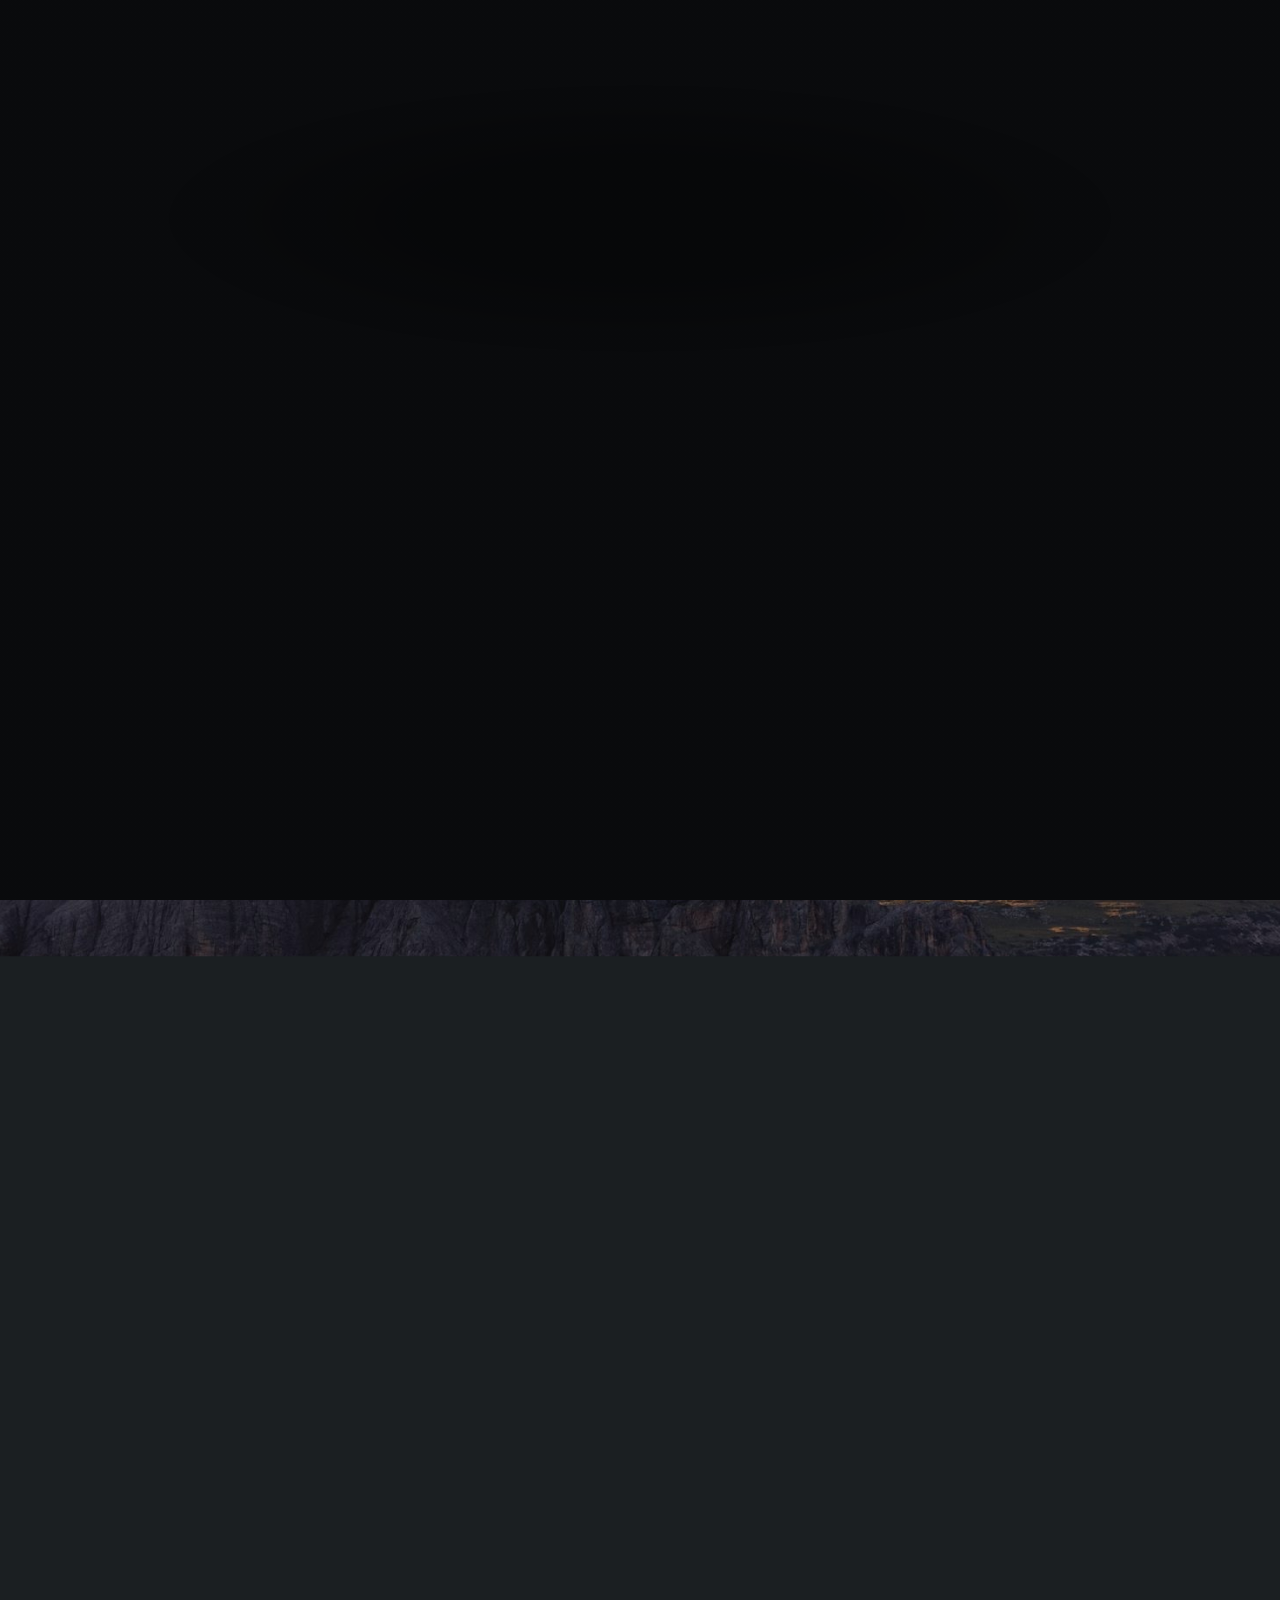
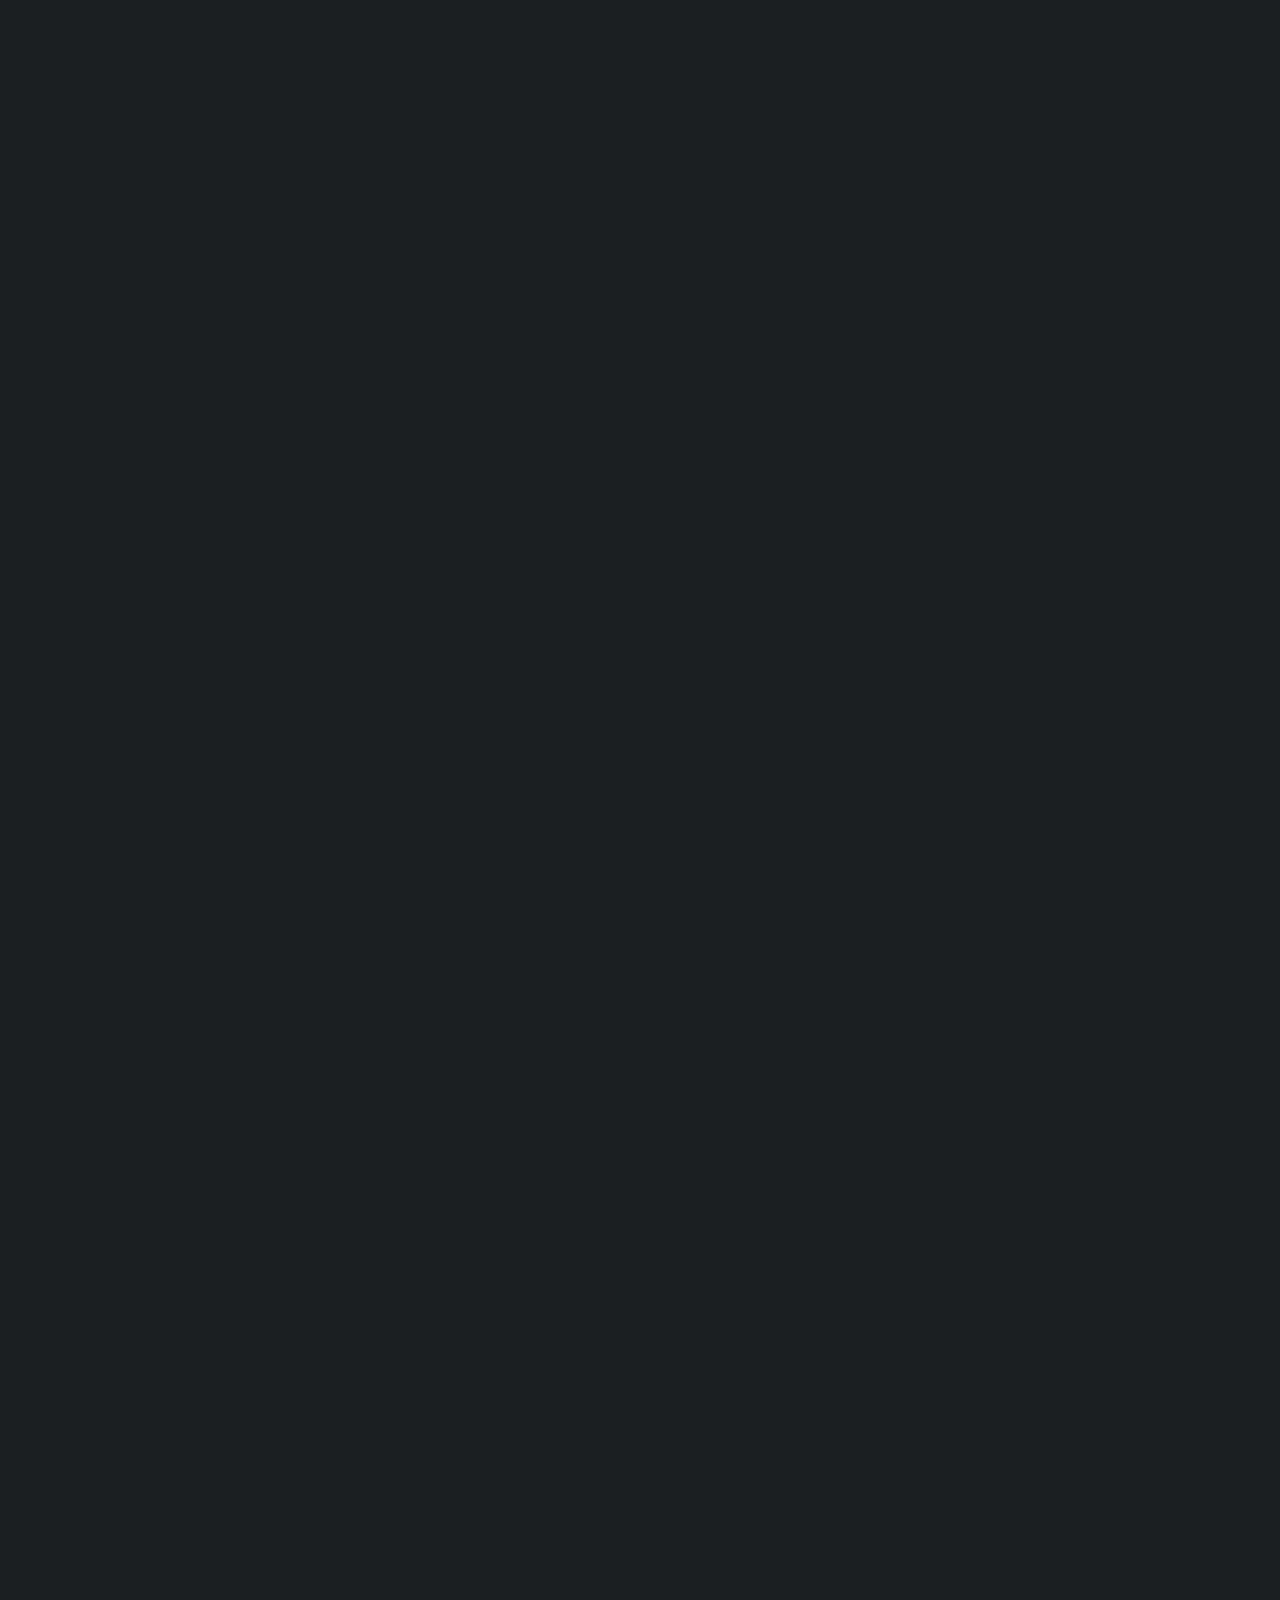
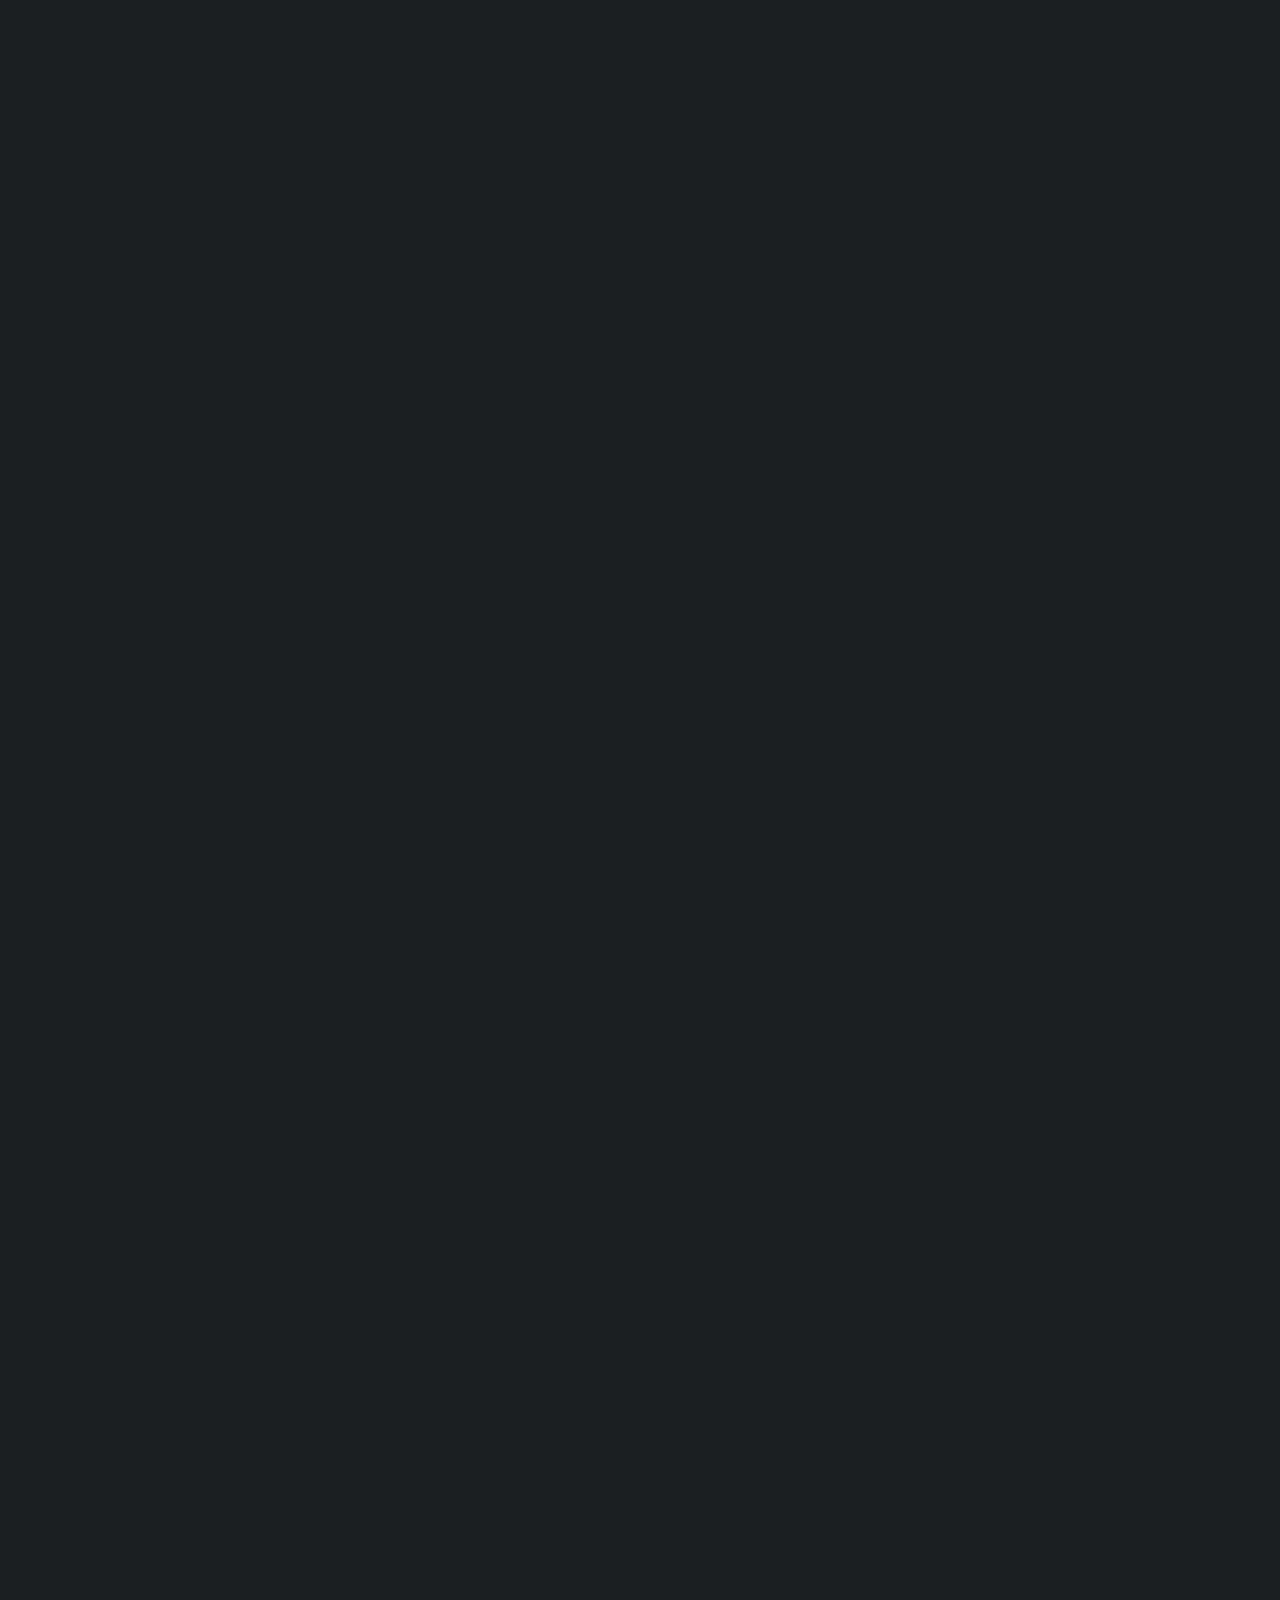
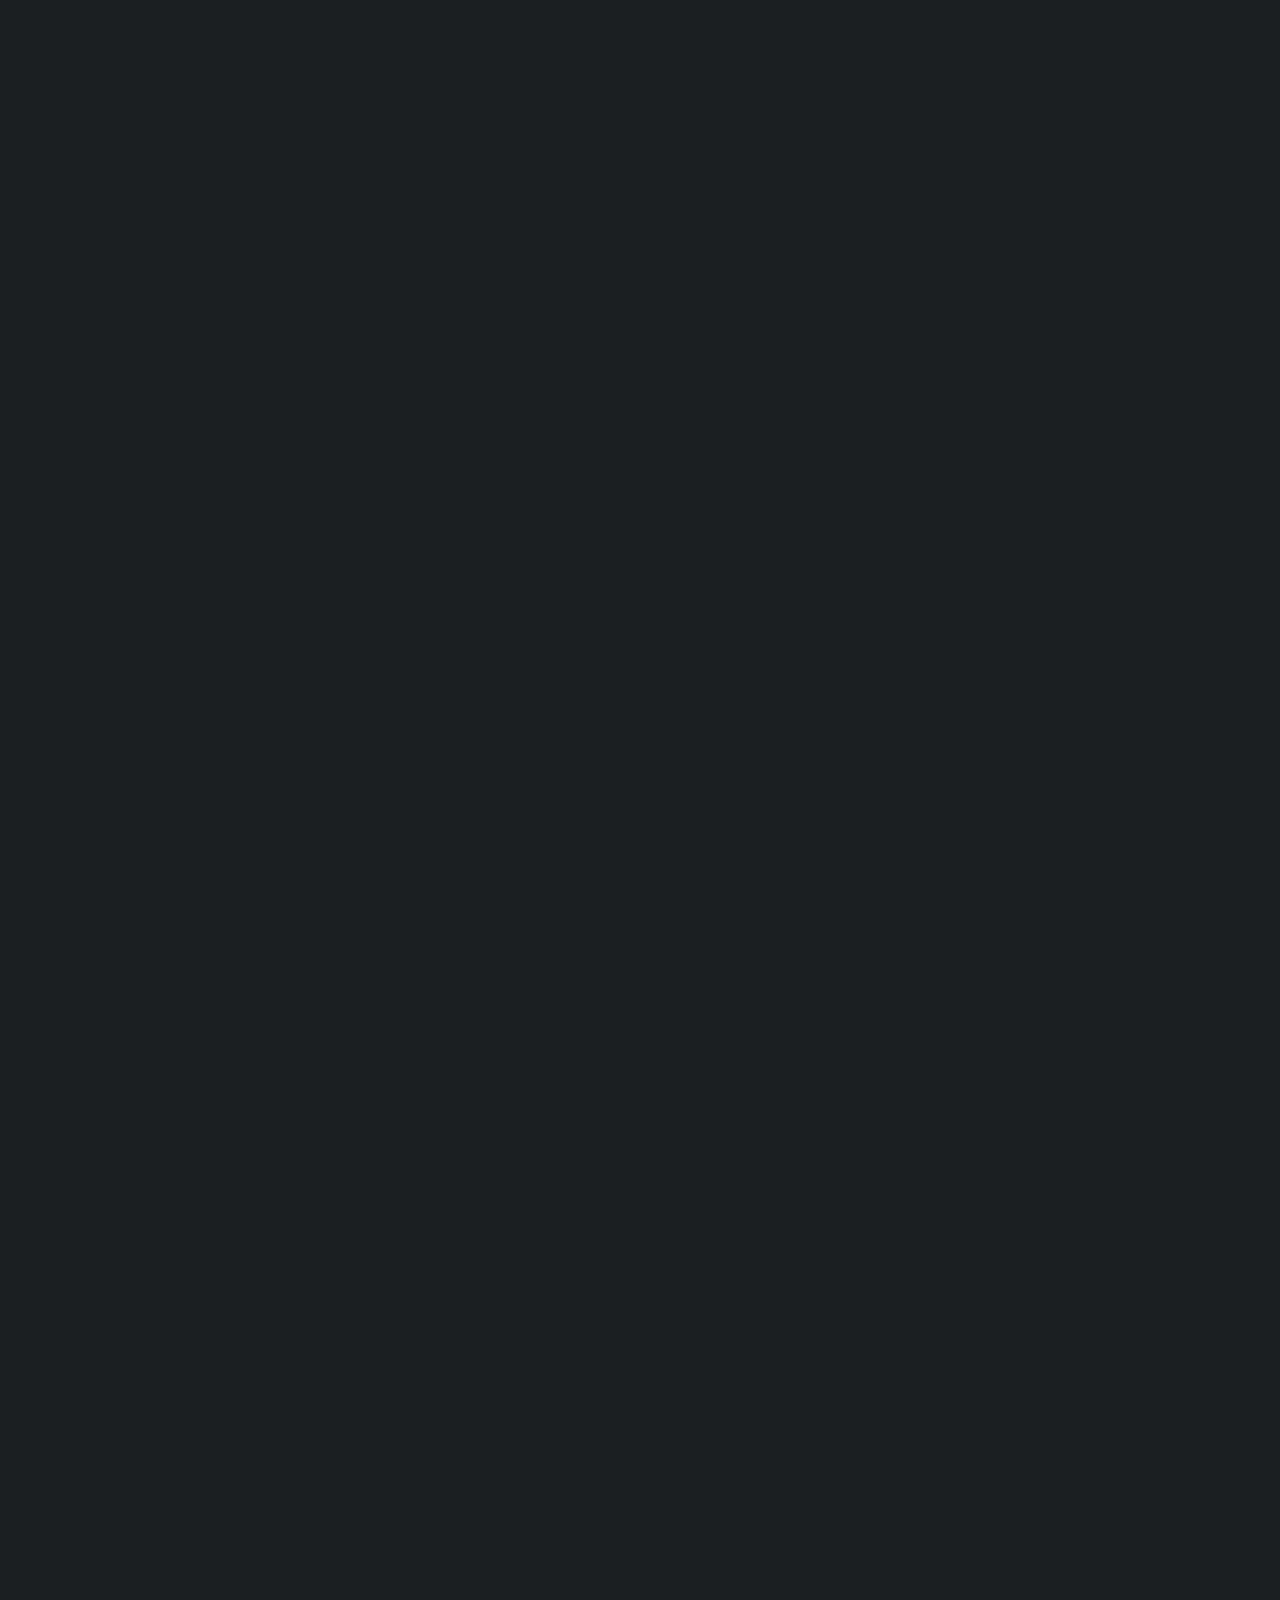
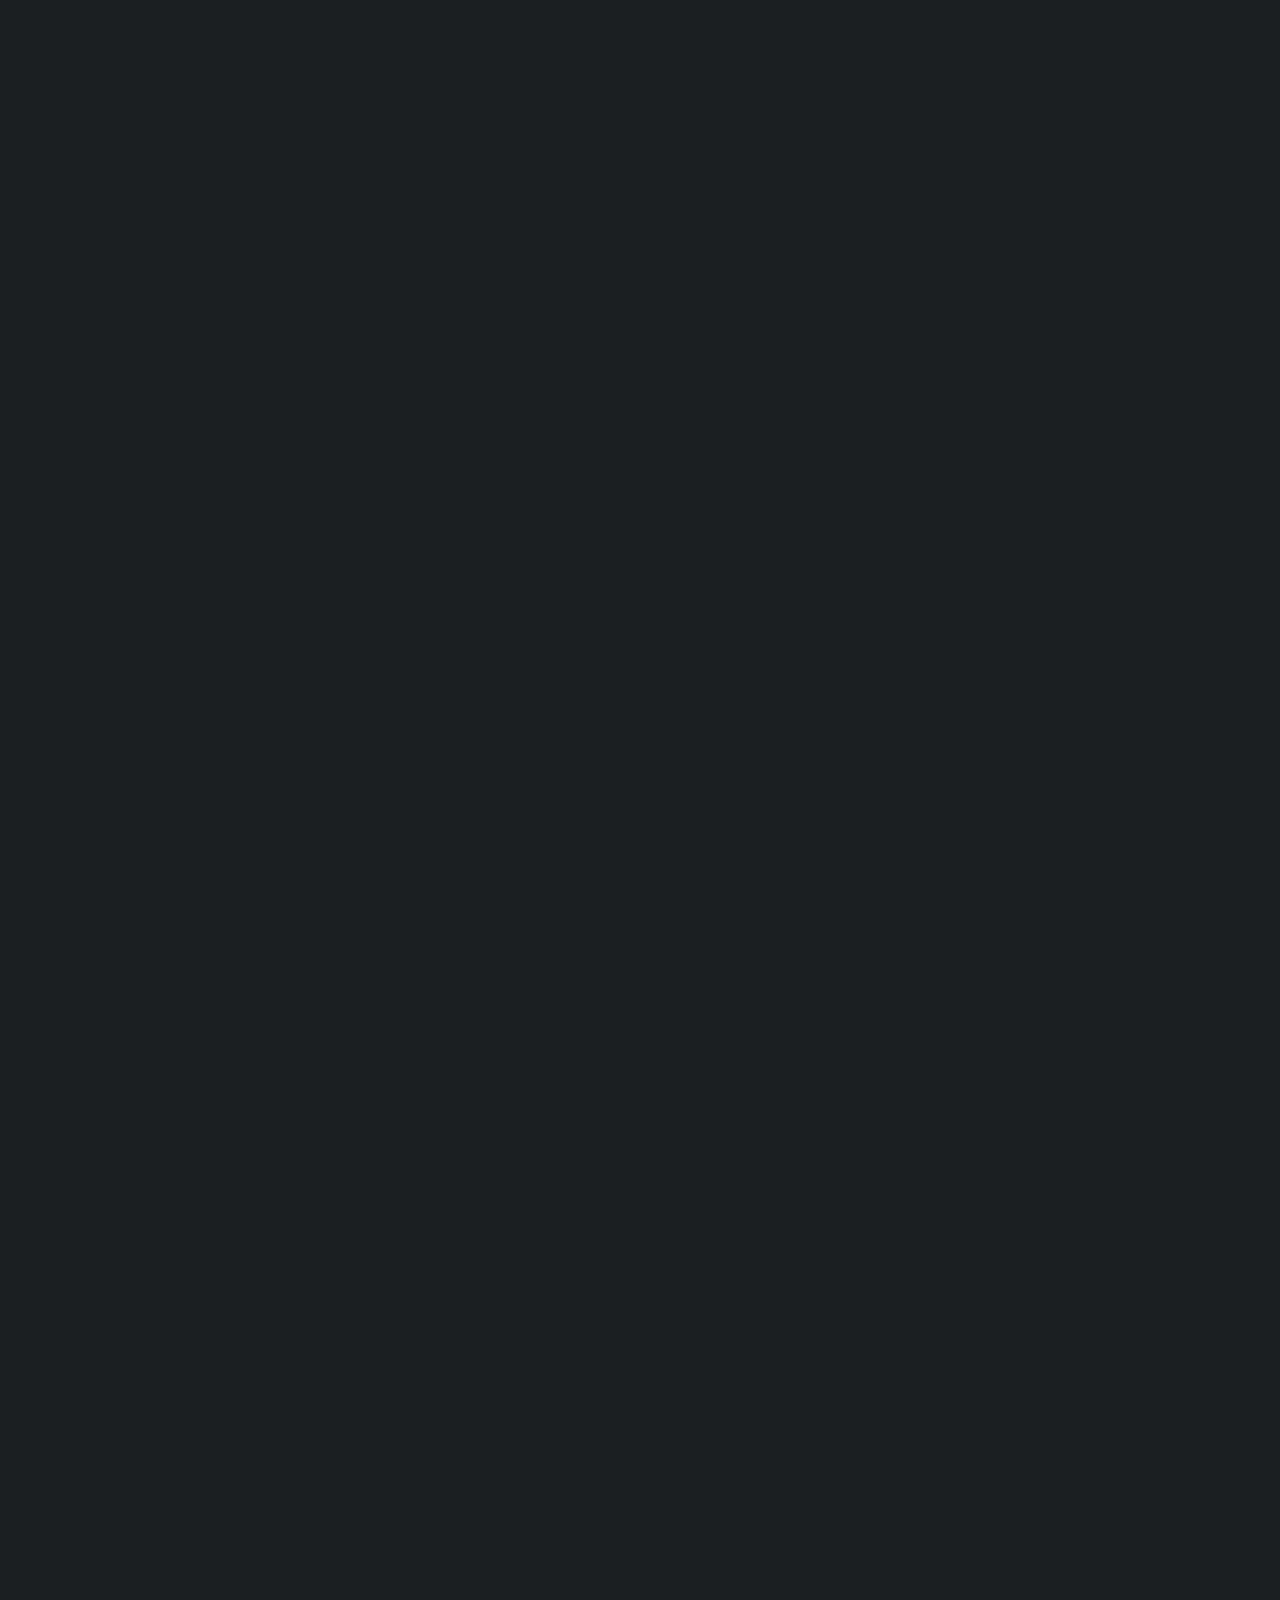
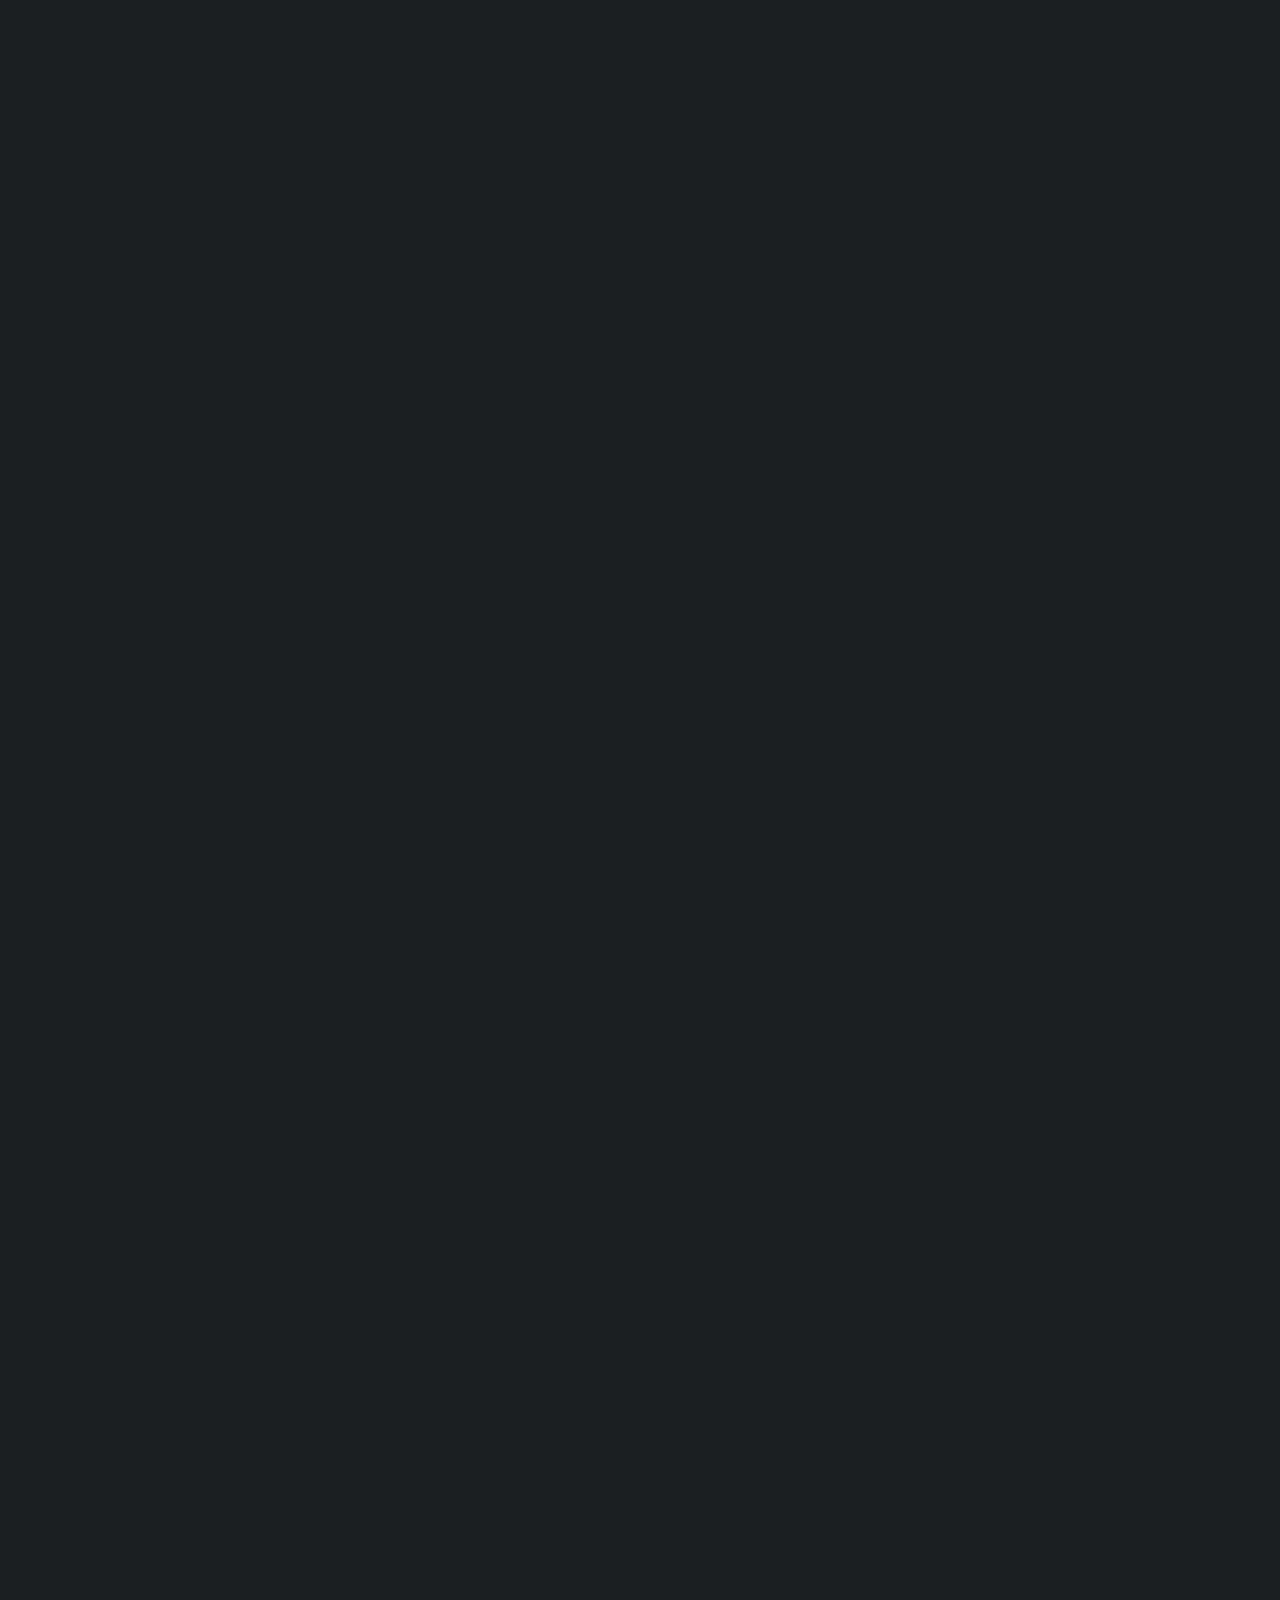
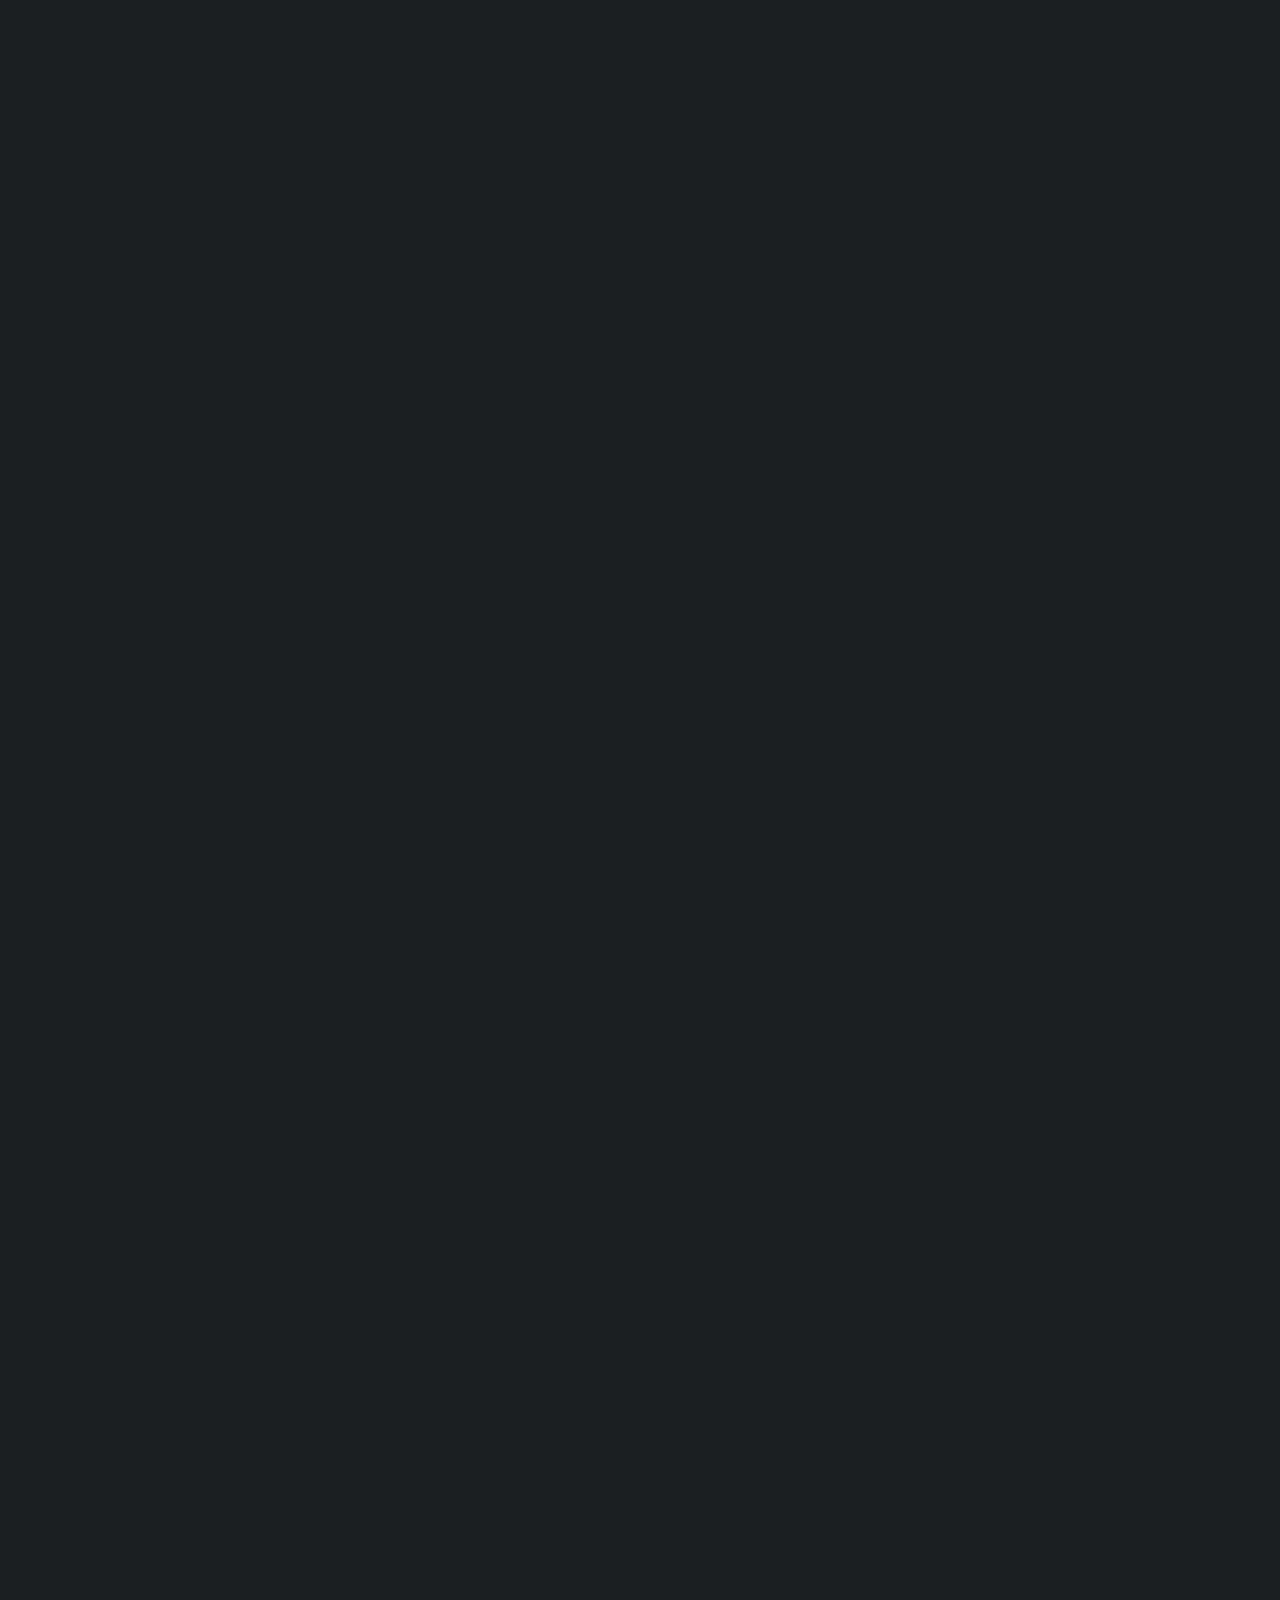
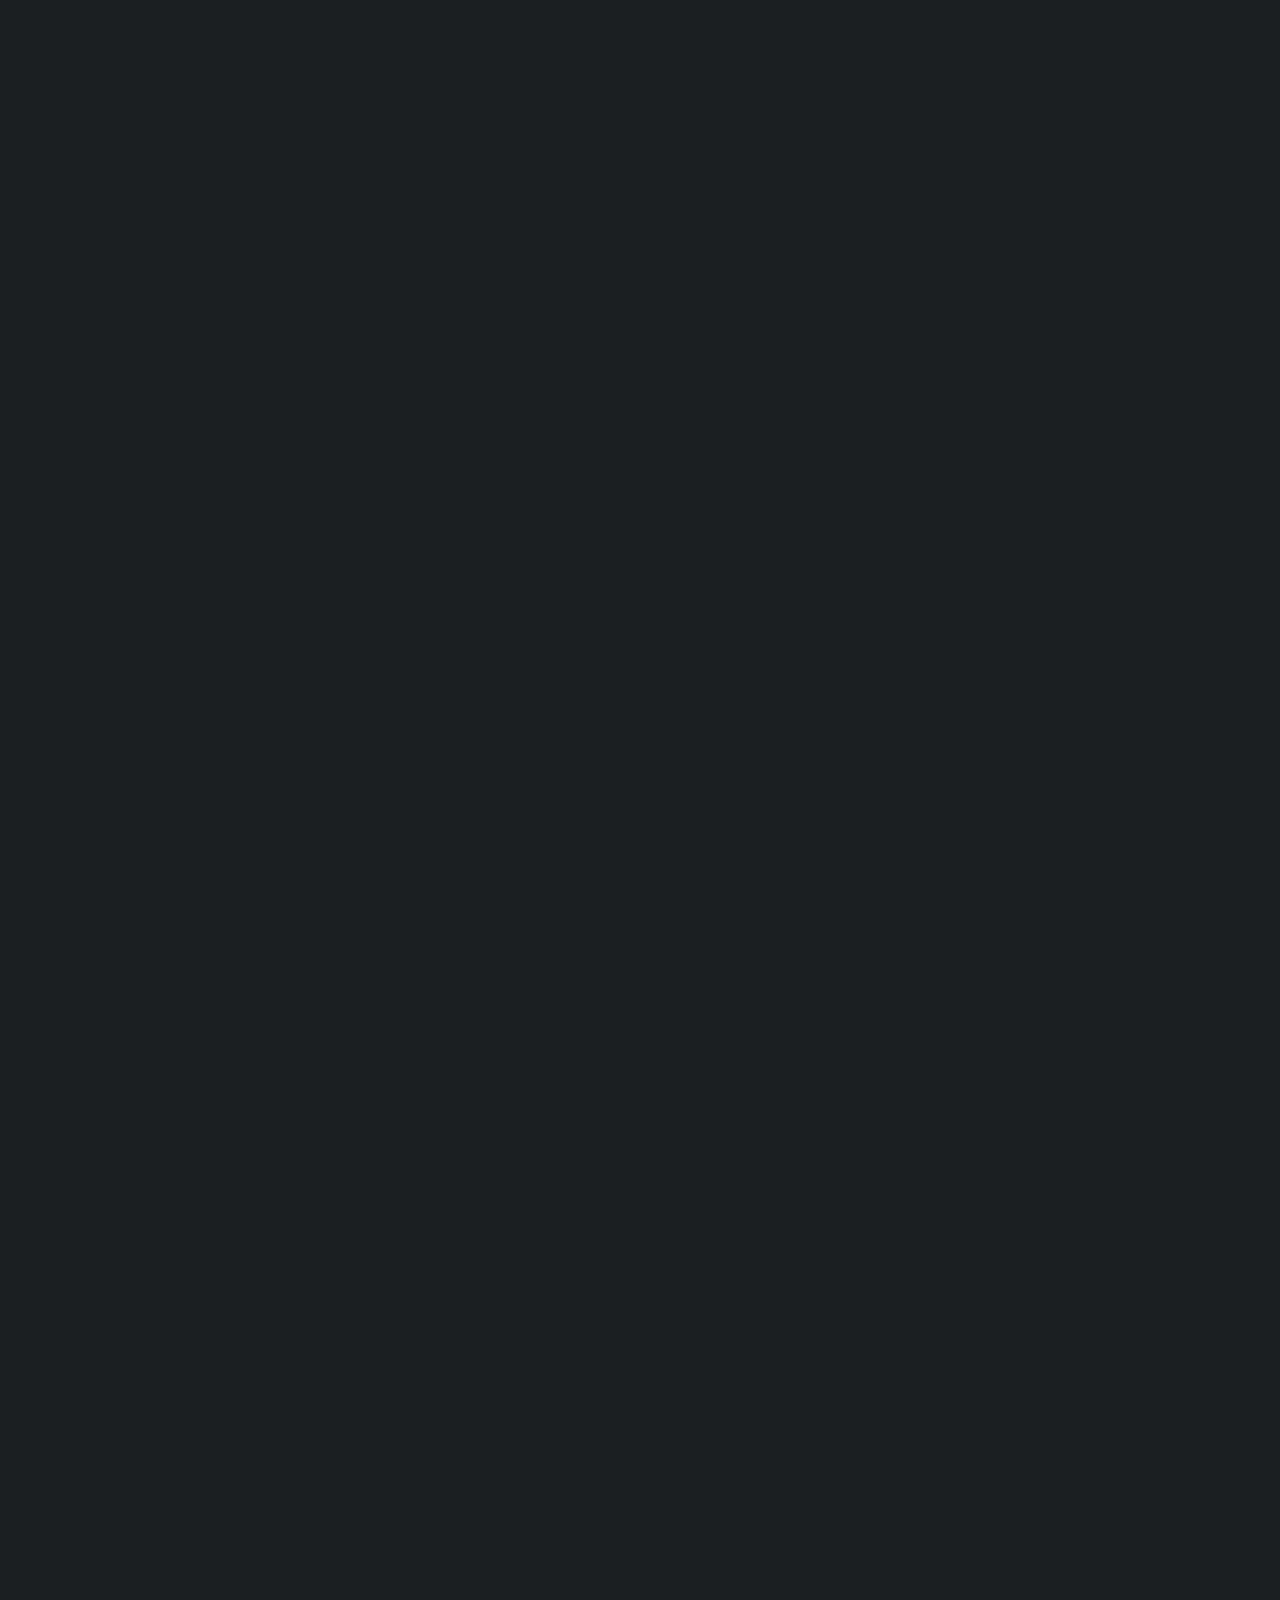
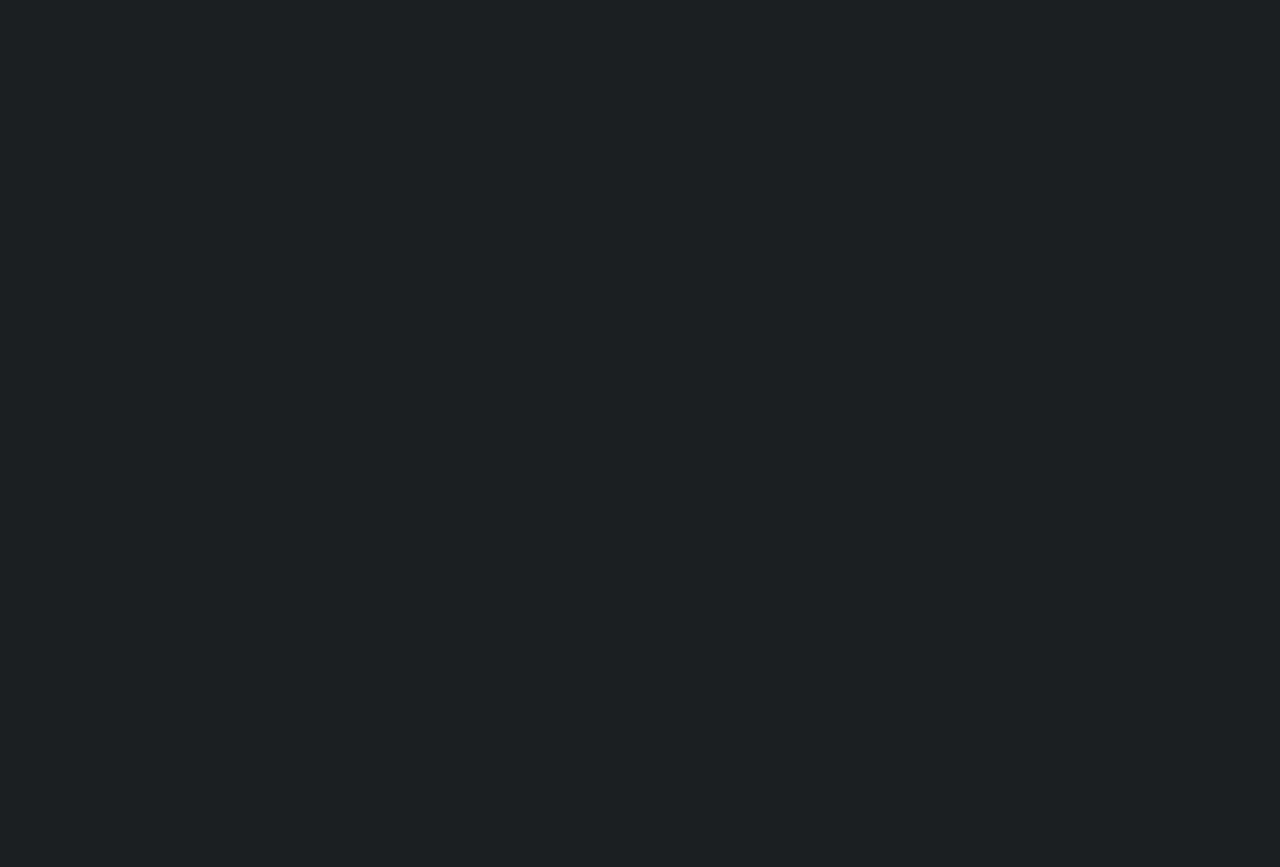
==== index.html @ 5f39007c "added new article" ====
<!DOCTYPE HTML>
<!--
	Dimension by HTML5 UP
	html5up.net | @ajlkn
	Free for personal and commercial use under the CCA 3.0 license (html5up.net/license)
-->
<html>
	<head>
		<title>Riccardo Menoli</title>
		<meta charset="utf-8" />
		<meta name="viewport" content="width=device-width, initial-scale=1, user-scalable=no" />
		<link rel="stylesheet" href="assets/css/main.css" />
		<link rel="shortcut icon" href="images/head_img.jpg">
		<noscript><link rel="stylesheet" href="assets/css/noscript.css" /></noscript>
	</head>
	<body class="is-preload">

		<!-- Wrapper -->
			<div id="wrapper">

				<!-- Header -->
					<header id="header">
						<div class="logo">
							<a href="#" class="image avatar"><img src="images/about_me.jpg" alt="" /></a>
						</div>
						
						<div class="content">
							<div class="inner">
								<h1>Riccardo Menoli</h1>
								<p>
                                    Italian data scientist living abroad.<br>
                                    I'm fond of self-development, nature, and art.<br>
                                    You'd probably find me in a laptop-friendly bar, in a gym, or on a hiking trip. Occasionally, I can pop out in art galleries or theatres.<br>
                                    I value honesty, enthusiasm, and human connection.
								</p>
								<p>
									This website aims to be both a portfolio and a diary where I filterless express my thoughts. <br>
									Feel free to play with the menu below, Enjoy :) 
								</p>
							</div>
						</div>
						<nav>
							<ul class="menu">
								<li>Portfolio - Work
									<ul>
										<li><a href="#projects">Projects</a></li>
										<li><a href="#work">Experience</a></li>
										<li><a href="#articles">Articles</a></li>
									</ul>
								</li>
								<li>Leisure - diary
									<ul>
										<li><a href="#about">About_me</a></li>
										<li><a href="#thoughts">Thoughts</a></li>
										<li><a href="#advices">what_I_like</a></li>
									</ul>
								</li>
							</ul>
						</nav>
					</header>

				<!-- Main -->
					<div id="main">

						<!-- About -->
							<article id="about">
								<h2 class="major">About me</h2>
								<span class="image main"><img src="images/viaggio.jpeg" alt="" /></span>
								<h4>1995-2017 - Padova 🇮🇹</h4>
								<p>I lived in Padova until the age of 22. I've been always good at math and I loved probability. Thus, I decided to enroll in the <b><a href="https://www.stat.unipd.it/en/">Bachelor's degree in Statistics at the University of Padova</a></b>. During the university, I developed my passion for computational statistics and computer science. Thus, I chose to attend the <b><a href="https://datascience.math.unipd.it/">Master's degree in Data Science at the University of Padova</a></b>. To support my studies, I was a football referee for the Italian Football Federation. During this period, had my first internship at <b><a href="https://www.dianacorp.com/">Diana.corp</a></b>. Diana is a start-up that manages and promotes e-commerce for luxe fashion brands. My parents house is on the foot of the <i>Colli Euganei</i> hills. I loved to clymb the hills with my bicycle.</p>
								<h4>2018-2019 - Helsinki 🇫🇮</h4>
								<p>In the second and last year of my Master, I attended the courses for the <b><a href="https://www.helsinki.fi/en/degree-programmes/data-science-masters-programme">Master's degree in Data Science at the University of Helsinki</a></b>. This experience has been a life changer. It was the first time I lived myself. I had the bliss to meet fantastic people that introduced me to the self-development world. Moreover, I started to appreciate saunas and cold baths.</p>
								<h4>2019-2020 - Rome 🇮🇹</h4>
								<p>I moved to Rome to join <b><a href="https://www.bip-group.com/en-uk/">BIP</a></b>, a big Italian consulting firm. BIP gave me the opportunity to work for huge corporates operating in telco and public administration. I worked with outstanding colleagues who teach me how data science projects are managed and deployed. During this period, I developed my passion for art. In my spare time, I was a volunteer for international students in Rome.</p>
								<h4>2020-2022 - Berlin 🇩🇪</h4>
								<p>Rome is beautiful but messy and not so international. The desire to live and work in an international environment was bubbling in my stomach. When I saw that <a href="https://www.linkedin.com/in/alberto-giovanni-busetto/">Alberto Busetto</a> was assembling a global data science team to support the digitalization of <b><a href="https://www.adeccogroup.com/">The Adecco Group</a></b>. I grabbed the opportunity. I moved in Berlin in November 2022. Moving abroad during the biggest covid wave was not a piece of cake. I was forced to self-isolate for more than a month. Moreover, I had no clue when I could go back to visit my family. Meanwhile, I had to go through the required paperwork to establish myself in Germany. Luckily my colleagues at the Adecco were extremely supportive and the job transition was smooth. Moving abroad long term is not as easy as doing an Erasmus. You have to deal with bureaucracy (I had nightmares figuring out my tax duties) and you have to be conscious and proactive to make new friends. Berlin, however, is a melting pot with a unique vibe. The majority of the population is composed by young "free" expats. Everything is tolerated. Nothing is weird. I got in contact with outstanding people with fascinating ideas. Berlin helped me to expand my self-awareness. </p>
								<h4>2022-<i>Now</i> - Prague 🇨🇿</h4>
								<p>In May 2022, I turned my life upside down by moving to Prague. When I was in Berlin I was dating a beautiful and clever girl from Prague. We knew each other for many years and I saw the potential to build something special. Tiered to have my life fragmentated in different countries, I moved to fully get in the game. It was a bold move, but it did not pan out. <i>Audentes Fortuna iuvat</i>, fortune favors the bold. Prague did not give me what I expected for but provided me something else, even more imporant: self-awareness. A life changer was the <i>Multisport card</i>. A card that lets you go to hundreds of different gyms and gives you the possibility to try for free different types of sports. Thanks to multisport I got passionate about climbing. Moreover, I restarted my sauna/cold bath routine. I bought a gravel bike (her name is Fortunata), and I started to explore the Czech countryside. On top of that, I started to practice medidation. What I love about Prague is its sporty and human-size nature.</p>
							</article>

						<!-- Work -->
							<article id="work">
								<h2 class="major">Work Experience</h2>
								<span class="image main"><img src="images/v_gogh.png" alt="" /></span>
								<h3 class="work">The Adecco Group - Data Scientist</h3>
								<p class="workdate"> <i>Nov 2022 - Now</i> --- <i>Berlin, Prague</i><br></p>
								<p>The Adecco Group is the world's second-largest <b>Human Resources</b> provider and temporary staffing firm. It is a <b>Fortune 500 firm</b>. I'm part of the global data and AI team. The team is responsible to deliver data-driven digital solutions at scale in different countries. I'm part of the matching project. The aim of the project is to provide a semantic engine that can help recruiters to fill orders and candidates to find jobs.  
									In particular, I'm responsible for designing and developing the ontology of the skills and job titles. The ontology is used to normalize and associate skills and job titles.
									The ontology is based both on <b>NLP</b> and <b>graph theory</b>. The service is available through a scalable API.
									In 2022 the matching service was rolled out in the LHH app in the US. Compared to the previous matching solution, it almost <b>doubled the conversion rate</b> of candidates searching for a job in the app. The challenge for 2023 is adoption in other languages and business units.
								</p>


								<h3 class="work">Bip Consulting - Data Scientist</h3>
								<p class="workdate"> <i>Mar 2019 - Nov 2022</i> --- <i>Rome</i><br></p>
								<p>
									Bip is a <b>consulting firm</b> with a specialized big data analytics team. Bip has 2600+ employees and 100+ data scientists. I was involved in the design and development and maintenance of the following projects:<br>
									- Revenues forecasting: Application that predicts the revenues of the month. Estimated time saved: 24 working hours per month saved. Sector: <b>telco</b>, <b>finance</b><br>
									- Cognitive search: An information retrieval system for technical projects. Sector: <b>digitaliazation of pubblic administration</b><br>
									- Traffic forecasting: Application that spots traffic jams in real-time and predicts future traffic jams. Sector: <b>digitaliazation of pubblic administration</b><br>
								</p>

								<h3 class="work">Diana corp. - Intern Data Scientist</h3>
								<p class="workdate"> <i>Jul 2017 - Sep 2017</i> --- <i>Venice</i><br></p>
								<p> Diana is a <b>start-up</b> specialized in the management and promotion of <b>e-commerce for luxe fashion brands</b>. The main project of the intern was a POC to detect which features of an image The main project of the intern was a POC to detect which features of an image capture client's attention.</p>

							</article>

						<!-- Projects -->
						<article id="projects">
							<h2 class="major">Projects</h2>
							<p>Here you can find a list of project I've worked on in my carrer, undiversity, or free time.</p>

							
							<div>
								<img class="image left" src="images/jobs.png">
								<div class="right_blog">
									<h3 class="work">JOB TITLES AND SKILLS ONOTOLOGY</h3>
									<p class="workdate"><i>Apr 2020 - Now</i> --- <i>Project done @The Adecco Group</i> --- <i>Team members: 5+</i></p>
									<p>
										The ontology is a mathematical space able to represent the relationships and distances among skills and job titles. We developed a service able to normalize input raw skills/job titles, output the most similar skills/job titles and suggest which are the most relevant skills given a job title. The ontology is based both on NLP and graph theory. The service is available through an API. The ontology is the backbone of the semantic matching search. The semantic matching search was rolled out in the LHH app in the US. Compared to the previous matching solution, it almost <b>doubled the conversion rate</b> of candidates searching for a job in the app. The challenge for 2023 is adoption in other languages and business units.<br>
										<b>Skills</b> <i>Python - Pandas - NLP - GraphTheory - Node2Vec - Transformers - Flask - Azure</i>
									</p>
								</div>

								<div>
									<img class="image left" src="images/calcio.jpeg">
									<div class="right_blog">
										<h3 class="work">Machine learning Betting Bot</h3>
										<p class="workdate"><i>Jan 2020 - Dec 2021</i> --- <i>Free time project</i> --- <i>Team members: 1</i></p>
										<p>
											System able to spot the best value bets in the market. A value bet is a bet that has a better percentage of return than the expected risk. The application runs daily on AWS. It collected the data, trains the model, and outputs the forecasts. The suggested bets were sent via a Telegram group one hour before the match. The report of the week is published in a web App. The has been on the "premium" subscription on an app for betting suggestions, reaching out to hundreds of users and generating a stable income derived by subscriptions/app ads.<br>
											<b>Skills</b> <i>Python - Pandas - Web scraping - Time serires forecasting - Docker - AWS - Streamlit</i>
										</p>
									</div>
							</div>
							
							<div class="blog" onclick="">
								<a href="https://github.com/rmenoli/API_ST">
									<img class="image left" src="images/canocchiale.jpeg">
									<div class="right_blog">
										<h3 class="work">Sentece similarity API service <i class="fab fa-github"></i></h3>
										<p class="workdate"><i>Dec 2022</i> --- <i>Free time project</i> --- <i>Team members: 1</i></p>
										<p>
											Exploring an embedding space is complicated. This project aims to create a user-friendly backend API in which the user can explore the similarity of the embedding space generated from a sentence transformer. The user can add entities, remove entities from the space, and compare distances among them. I did this project to get familiar with FastAPI and Redis search.<br>
											<b>Skills</b> <i>Python - FastAPI - NLP - HuggingFace - Redis</i>
										</p>
									</div>
								</a>
							</div>

							<div>
								<img class="image left" src="images/finanace.jpeg">
								<div class="right_blog">
									<h3 class="work">Balance sheet forecasting</h3>
									<p class="workdate"><i>Feb 2020 - Oct 2020</i> --- <i>Project done @Bip Consulting</i> --- <i>Team members: 3</i></p>
									<p>
										Given daily fine-grained time series about the tradings of the company coming from different platforms, we developed a system that predicts the balance sheet of the month. The output was available to C-level stakeholders of a telco company with 15+ million in revenue, through a PowerBI dashboard.<br>
										<b>Skills</b> <i>Python - Pandas - Sklearn - Time series - Automation</i>
									</p>
								</div>
							</div>

							<div class="blog", onclick="">
								<a href="https://www.bip-group.com/what-we-do/case-studies/data-science-on-road-operations/">
								<img class="image left" src="images/traffic.jpeg">
								<div class="right_blog">
									<h3 class="work">Data Science on Road operations</h3>
									<p class="workdate"><i>Aug 2019 - Jan 2020</i> --- <i>Project done @Bip Consulting</i> --- <i>Team members: 3</i></p>
									<p>
										Starting from data coming from cars' black boxes, the application spots the traffic jams and predicts future traffic jams. Moreover, the application predicts the effect of external factors on typical traffic conditions.<br>
										<b>Skills</b> <i>Python - Hadoop - PySpark - Hive - Time series</i>
									</p>
								</div>
								</a>
							</div>
						
							<div class="blog" onclick="">
								<a href="https://github.com/rmenoli/Eye-blinking-SVM">
									<img class="image left" src="images/eye.jpeg">
									<div class="right_blog">
										<h3 class="work">Eye Blink Detection Algorithm <i class="fab fa-github"></i></h3>
										<p class="workdate"><i>Dec 2017 - Jan 2018</i> --- <i>University time project</i> --- <i>Team members: 4</i></p>
										<p>
											The application sports eye blinks in a video. It first detects the eyes, then computes the Eye Aspect Ratio (EAR) over time. The time series of EARs is the input of a tailored classier. Given the EAR time series, it predicts if it corresponds to a blink or not.<br>
											<b>Skills</b> <i>Python - Pandas - Sklearn - OpenCV - Video Analytics - Computer vision - Time series classification</i>
										</p>
									</div>
								</a>
							</div>

							<div>
								<img class="image left" src="images/paper_eng.jpg">
								<div class="right_blog">
									<h3 class="work">COGNITIVE SEARCH ON A DIGITALIZED DOCUMENTS'COLLECTION</h3>
									<p class="workdate"><i>May 2019 - Sep 2019</i> --- <i>Project done @Bip Consulting</i> --- <i>Team members: 1</i></p>
									<p>
										It is an information retrieval system for technical projects. Given a project as input, the system extracts relevant. The information is extracted firstly by identifying the relevant area of the project through convolutional neural networks. Then the information got read by an OCR. The insights extracted, are leveraged to provide the most relevant projects given a user input query.<br>
										<b>Skills</b> <i>Python - PyTorch - Computer Vision - convolutioanl neural network - OCR - Information retrieval</i>
									</p>
								</div>
							</div>

							
						</article>

						<!-- Articles -->
						<article id="articles">
							<h2 class="major">My Articles</h2>
							<p>I wrote a couple of articles that has been published in Codemotion magazine. Codemotion is an onlime magazie for techies. Have a look:</p>

							<div class="blog", onclick="">
								<a href="https://www.codemotion.com/magazine/ai-ml/big-data/logging-in-python-a-broad-gentle-introduction/">
								<img class="image left" src="images/logging.jpeg">
								<div class="right_blog">
									<h3 class="work">Logging in Python: a broad, gentle introduction</h3>
									<p>
										A crucial step in writing production-quality code is the ability to log properly. In this article introduce the best practices to log in Python.<br><br><br>
									</p>
								</div>
								</a>
							</div>

							<div class="blog", onclick="">
								<a href="https://www.codemotion.com/magazine/ai-ml/data-science/four-things-ive-learned-after-three-years-as-a-data-scientist/">
								<img class="image left" src="images/scenziato.jpeg">
								<div class="right_blog">
									<h3 class="work">Four Things I've Learned After Three Years as a Data Scientist</h3>
									<p>
										Lessons learned as a data scientist. Key tools, insights, best practices and code examples based on real industry experience.<br><br><br><br>
									</p>
								</div>
								</a>
							</div>

						</article>

						<!-- Thoughts -->
						<article id="thoughts">
							<h2 class="major">Thoughts</h2>
							<p>List of articles I wrote about ideas and topics I'm intersted in.</p>

							<div class="blog", onclick="">
								<a href="https://medium.com/@menoli.riccardo/a-stoic-perspective-about-daily-problems-34a9b957dc29">
								<img class="image left" src="images/priamo.png">
								<div class="right_blog">
									<h3 class="work">Two powerful mindsets to let go negative events..</h3>
									<p class="workdate"><i>2023.06.22</i></p>
									<p>
										Have you ever gotten stuck in a negative mind space. A space where you end up ruminating "what if" sentences. This article may help you to let go these thoughts.<br>
										<b>Tag</b> <i>Mindfulness</i><br>
									</p>
								</div>
								</a>
							</div>

							<div class="blog", onclick="">
								<a href="https://medium.com/@menoli.riccardo/a-stoic-perspective-about-daily-problems-34a9b957dc29">
								<img class="image left" src="images/marcus.png">
								<div class="right_blog">
									<h3 class="work">A stoic perspective about daily problems.</h3>
									<p class="workdate"><i>2023.06.22</i></p>
									<p>
										Have you ever experienced a period when problems take control over you? This article may give a new prospective about daily problems.<br>
										<b>Tag</b> <i>Mindfulness</i><br>
									</p>
								</div>
								</a>
							</div>

							<div class="blog", onclick="">
								<a href="https://medium.com/@menoli.riccardo/empathy-the-game-changer-in-your-your-relationships-fff867e1f9f7">
								<img class="image left" src="images/empa.png">
								<div class="right_blog">
									<h3 class="work">Empathy: the game changer in your relationships.</h3>
									<p class="workdate"><i>2023.05.11</i></p>
									<p>
										Have you ever had the feeling that you were not able to click with a person? This article may help you to go deeper in your conversations.<br>
										<b>Tag</b> <i>Relationships</i><br>
									</p>
								</div>
								</a>
							</div>

							<div class="blog", onclick="">
								<a href="https://medium.com/@menoli.riccardo/a-resilience-lesson-from-the-paris-roubaix-945ae89475ab">
								<img class="image left" src="images/paris-roub.png">
								<div class="right_blog">
									<h3 class="work">A resilience lesson from the Paris-Roubaix</h3>
									<p class="workdate"><i>2023.04.11</i></p>
									<p>
										Unexpected and uncontrollable events can turn our life upside down. How can we survive to this black swarns?<br>
										<b>Tag</b> <i>Self-development</i><br>
									</p>
								</div>
								</a>
							</div>


							<div class="blog", onclick="">
								<a href="https://medium.com/@menoli.riccardo/the-last-time-a-hidden-way-to-be-more-mindful-f8d2e67cf3dc">
								<img class="image left" src="images/klimt3.png">
								<div class="right_blog">
									<h3 class="work">The last time. A hidden way to be more mindful.</h3>
									<p class="workdate"><i>2023.04.08</i></p>
									<p>
										Have you ever thought that whatever you are doing now or have you done yesterday, could be the last time you have done it? Would you behave in the same way?<br>
										<b>Tag</b> <i>Mindfulness</i><br>
									</p>
								</div>
								</a>
							</div>

							<div class="blog", onclick="">
								<a href="https://medium.com/@menoli.riccardo/4-relationship-red-flags-you-should-not-ignote-fd3d65ecafcf">
								<img class="image left" src="images/flag.png">
								<div class="right_blog">
									<h3 class="work">4 relationship red flags you should not ignote.</h3>
									<p class="workdate"><i>2023.03.27</i></p>
									<p>
										List of red flags you should watch out when you are start dating to avoid future drama.<br>
										<b>Tag</b> <i>Relationship</i><br>
									</p>
								</div>
								</a>
							</div>


							<div class="blog", onclick="">
								<a href="https://medium.com/@menoli.riccardo/validation-overdose-thoughts-about-one-of-most-dangerous-and-spread-drug-in-our-time-4d9013ffad1">
								<img class="image left" src="images/drug.png">
								<div class="right_blog">
									<h3 class="work">Validation overdose. Thoughts about one of most dangerous and spread drug in our time.</h3>
									<p class="workdate"><i>2023.03.20</i></p>
									<p>
										Thoughts regaring validation. Why are we seeking it, why it can be a problem in modern times. How to avoid to overdose.<br>
										<b>Tag</b> <i>Sociology</i>
									</p>
								</div>
								</a>
							</div>
							
							
							<div class="blog", onclick="">
								<a href="https://medium.com/@menoli.riccardo/why-breakups-are-so-painful-an-unprofessional-recipe-to-heal-from-them-aa299fa71ec4">
								<img class="image left" src="images/schiele.png">
								<div class="right_blog">
									<h3 class="work">Why breakups are so painful?</h3>
									<p class="workdate"><i>2023.02.25</i></p>
									<p>
										I analyzed why breakups are so painful. They are painful because our brain's normal behaviors backfire in this specific situation. The solution is to ground ourselves and tackle our thoughts one per time.<br>
										<b>Tag</b> <i>Relationship - Psychology</i>
									</p>
								</div>
								</a>
							</div>

							<div class="blog", onclick="">
								<a href="https://medium.com/@menoli.riccardo/why-you-should-start-blogging-918db7bc23f9">
								<img class="image left" src="images/caravaggio_small.png">
								<div class="right_blog">
									<h3 class="work">Why you should start blogging</h3>
									<p class="workdate"><i>2022.12.29</i></p>
									<p>
										Blogging is my solution to address two problems: the former is the fragmentation of my personal information, and the latter is the benefit of writing. Writing my thoughts can help to make my mind clear and improve my communication skills.<br>
										<b>Tag</b> <i>Self-Development</i>
									</p>
								</div>
								</a>
							</div>
						</article>



						<!-- Advices -->
						<article id="advices">
							<h2 class="major">Things that I like</h2>
							<span class="image main"><img src="images/Michelangelo.jpg" alt="" /></span>
							<p>
								<h3>Books that I have enjoyed</h3>
								<ul>
									<li>
										<b>L'era del cuore</b> <i>Andrea Mazzuchelli</i><br>
										Self development book that helps to discover your values and make bold decisions. 
									</li>
									<li>
										<b>Fattore 1%</b> <i>Andrea Mazzuchelli</i><br>
										It taks about how to build new habits and the imporance of small but constant changes. 
									</li>
									<li>
										<b>The Subtle Art of Not Giving A F*ck</b> <i>Mark Manson</i><br>
										By chosing our goals, we choose the probles we have to deal with. We have a limeted number of fucks to give. We have to choose them wisely. 
									</li>
									<li>
										<b>Eight dates</b> <i>John Gottman</i><br>
										You and your parthner should share the same core values. These books helps you to figure them out. 
									</li>
									<li>
										<b>How to Not Die Alone</b> <i>Logan Ury</i><br>
										It applies social science to the realm of dating and relationship. Offers guidelines to navigate the modern dating terrain and avoid common mistakes.
									</li>
									<li>
										<b>Think like a Monk</b> <i>Jay Shetty</i><br>
										Book written by a former monk. It contains extraordinary peices of advices to find gratitue and purpose in your life. 
									</li>
								</ul>
							</p>
							<span class="image main"><img src="images/tempesta.png" alt="" /></span>
								<h3>Places with a soul</h3>
								<ul>
									<li>
										<b><a href="https://goo.gl/maps/A46EZjtDCQ9KbRz96">Giardino degli aranci</a></b> - Rome 🇮🇹<br>
										Best place to enjoy the sunset in Rome. Usually, some street artist plays melancholy songs. Great vibes, great memories.
									</li>
									<li>
										<b><a href="https://goo.gl/maps/FXM7pRQzPxC1nyiF6">Musei Vaticani</a></b> - Rome 🇮🇹<br>
										Mainstream. But I have to mention it. I bet you think the three homosexual kisses in the Sixtine chapel. It's quite hilarious that in the place where the Pope is elected three homosexual kisses are depicted, isn't it?
									</li>
									<li>
										<b><a href="https://goo.gl/maps/g7Jkt8bSXQ6LYKem7">Galleria Borghese</a></b> - Rome 🇮🇹<br>
										Get amazed by Benini and Caravaggio masterpieces. Do you know that Caravaggio portrayed himself as the head of Golia defeated by David?
									</li>
									<li>
										<b><a href="https://goo.gl/maps/dVpUGTf8zeQmvo79A">Via Dei Tribunali</a></b> - Naples 🇮🇹<br>
										The soul of Naples. Street food and great pizzerias, mixed with the motorcycles' noises. An amazing mix of craziness and culiary art.
									</li>
									<li>
										<b><a href="https://goo.gl/maps/RCc2GV3hteZ8ex947">Sentiero degli Dei</a></b> - Naples 🇮🇹<br>
										The best hiking trail I have ever done. I did it on the 31st of December at 20 degrees. We start from the top of the mountain, admiring the Costiera Amafitana. We ended up with a well-deserved bath in Positano.
									</li>
									<li>
										<b><a href="https://goo.gl/maps/dCfMSuPDU7Cv36BbA">Maretimo</a></b> - Sicily 🇮🇹<br>
										The dolomites of Sicily. It is a little island, not super touristic with great hiking trails, crystal blue water, and delicious Sicilian food.
									</li>
									<li>
										<b><a href="https://goo.gl/maps/E4rqtPnHWG9pcXyY7">Cadini di misurina - Bonacossa hike</a></b> - Veneto 🇮🇹<br>
										The most beautiful mountains I've ever seen. The hike is a bit diffcult. Ferrata equipemnt is recommend but not mandatory.
									</li>
									<li>
										<b><a href="https://goo.gl/maps/ghUfdBrHQCdQurYNA">Pico</a></b> - Azores 🇵🇹<br>
										A little island in the middle of the ocean. The island is famous for its wine and its volcano. It is 2.351m tall, and it is the tallest pick in Portugal. The island is basically composed only of this huge mountain. Its pick is covered by clouds most of the time. It looks like they want to hug him. I suggest climbing the volcano in the morning to see the sunrise from the top.
									</li>
									<li>
										<b><a href="https://goo.gl/maps/VdQygQbGn44BcEmf8">Sagres</a></b> - Algarve 🇵🇹<br>
										The chin of Portugal. Today, it is a small surfers' village. It was the last piece of land that many sailors saw before approaching the Atlantic Ocean. It looks like a cruise place. Always windy. It has a unique, nostalgic wild vibe.
									</li>
									<li>
										<b><a href="https://goo.gl/maps/oZejmFR9UrGyyEny6">Teufelsberg</a></b> - Berlin 🇩🇪<br>
										On top of the "hill of hell", a hill constituted by the ruins of the building destroyed by the 2nd war world. You can admire an abandoned military cover by hipster street art. It is a representation of Berlin's history.
									</li>
									<li>
										<b><a href="https://goo.gl/maps/BmpZBopVPHZdL8X68">MauerPark</a></b> - Berlin 🇩🇪<br>
										Flea Market and random live music. Full of Berliner lay down with a beer. This place holds the soul of Berlin
									</li>
									<li>
										<b><a href="https://goo.gl/maps/BmpZBopVPHZdL8X68">Hermitage Museum</a></b> - San Petersburg 🇷🇺<br>
										Where else can you find int the same place Caravaggio, Vag Gogh, Canova, and Matisse? When I saw Matisse's Dance I was close to passing out.
									</li>
									<li>
										<b><a href="https://goo.gl/maps/Teyge9KQNchD2hgr7">La Gomera - hike from Imada to Playa Santiago</a></b> - Canary Islands 🇪🇸<br>
										La Gomera is a wild isalnd near Tenerife. Is outside the tourist flow that hits Tenerife. It is wild, pacific and senic. The hike from Imada to Playa Santiago is the best one in the isalnd.
									</li>
									<li>
										<b><a href="https://goo.gl/maps/kw5MbFE5WdPgspDd6">Roque del Taborno - Tenerife</a></b> - Canary Islands 🇪🇸<br>
										Tenerife is unique. A bit too touristic but the nature's varaiety in the isalnd is outstanding. If you have time only for one hike go here. Great view, not so many people and you'll start the hike in a local village where locals still live in the middel of the National Parque.
									</li>
									<li>
										<b><a href="https://goo.gl/maps/UebdGjWYrYKQG9y58">Tatra mountains - Hike from Popradské pleso to Batizovské pleso</a></b> - Slovakia 🇸🇰<br>
										Tatras are very underrated mountains. I was suprised by their beauty. I did this hike in May when lot of snow was still there. I strongly recommend you to be there in the same period. The snow white color makes these mountains special. 
									</li>
								</ul>
							</p>
						</article>

						<!-- Elements -->
							<article id="elements">
								<h2 class="major">Elements</h2>

								<section>
									<h3 class="major">Text</h3>
									<p>This is <b>bold</b> and this is <strong>strong</strong>. This is <i>italic</i> and this is <em>emphasized</em>.
									This is <sup>superscript</sup> text and this is <sub>subscript</sub> text.
									This is <u>underlined</u> and this is code: <code>for (;;) { ... }</code>. Finally, <a href="#">this is a link</a>.</p>
									<hr />
									<h2>Heading Level 2</h2>
									<h3>Heading Level 3</h3>
									<h4>Heading Level 4</h4>
									<h5>Heading Level 5</h5>
									<h6>Heading Level 6</h6>
									<hr />
									<h4>Blockquote</h4>
									<blockquote>Fringilla nisl. Donec accumsan interdum nisi, quis tincidunt felis sagittis eget tempus euismod. Vestibulum ante ipsum primis in faucibus vestibulum. Blandit adipiscing eu felis iaculis volutpat ac adipiscing accumsan faucibus. Vestibulum ante ipsum primis in faucibus lorem ipsum dolor sit amet nullam adipiscing eu felis.</blockquote>
									<h4>Preformatted</h4>
									<pre><code>i = 0;

while (!deck.isInOrder()) {
    print 'Iteration ' + i;
    deck.shuffle();
    i++;
}

print 'It took ' + i + ' iterations to sort the deck.';</code></pre>
								</section>

								<section>
									<h3 class="major">Lists</h3>

									<h4>Unordered</h4>
									<ul>
										<li>Dolor pulvinar etiam.</li>
										<li>Sagittis adipiscing.</li>
										<li>Felis enim feugiat.</li>
									</ul>

									<h4>Alternate</h4>
									<ul class="alt">
										<li>Dolor pulvinar etiam.</li>
										<li>Sagittis adipiscing.</li>
										<li>Felis enim feugiat.</li>
									</ul>

									<h4>Ordered</h4>
									<ol>
										<li>Dolor pulvinar etiam.</li>
										<li>Etiam vel felis viverra.</li>
										<li>Felis enim feugiat.</li>
										<li>Dolor pulvinar etiam.</li>
										<li>Etiam vel felis lorem.</li>
										<li>Felis enim et feugiat.</li>
									</ol>
									<h4>Icons</h4>
									<ul class="icons">
										<li><a href="#" class="icon brands fa-twitter"><span class="label">Twitter</span></a></li>
										<li><a href="#" class="icon brands fa-facebook-f"><span class="label">Facebook</span></a></li>
										<li><a href="#" class="icon brands fa-instagram"><span class="label">Instagram</span></a></li>
										<li><a href="#" class="icon brands fa-github"><span class="label">Github</span></a></li>
									</ul>

									<h4>Actions</h4>
									<ul class="actions">
										<li><a href="#" class="button primary">Default</a></li>
										<li><a href="#" class="button">Default</a></li>
									</ul>
									<ul class="actions stacked">
										<li><a href="#" class="button primary">Default</a></li>
										<li><a href="#" class="button">Default</a></li>
									</ul>
								</section>

								<section>
									<h3 class="major">Table</h3>
									<h4>Default</h4>
									<div class="table-wrapper">
										<table>
											<thead>
												<tr>
													<th>Name</th>
													<th>Description</th>
													<th>Price</th>
												</tr>
											</thead>
											<tbody>
												<tr>
													<td>Item One</td>
													<td>Ante turpis integer aliquet porttitor.</td>
													<td>29.99</td>
												</tr>
												<tr>
													<td>Item Two</td>
													<td>Vis ac commodo adipiscing arcu aliquet.</td>
													<td>19.99</td>
												</tr>
												<tr>
													<td>Item Three</td>
													<td> Morbi faucibus arcu accumsan lorem.</td>
													<td>29.99</td>
												</tr>
												<tr>
													<td>Item Four</td>
													<td>Vitae integer tempus condimentum.</td>
													<td>19.99</td>
												</tr>
												<tr>
													<td>Item Five</td>
													<td>Ante turpis integer aliquet porttitor.</td>
													<td>29.99</td>
												</tr>
											</tbody>
											<tfoot>
												<tr>
													<td colspan="2"></td>
													<td>100.00</td>
												</tr>
											</tfoot>
										</table>
									</div>

									<h4>Alternate</h4>
									<div class="table-wrapper">
										<table class="alt">
											<thead>
												<tr>
													<th>Name</th>
													<th>Description</th>
													<th>Price</th>
												</tr>
											</thead>
											<tbody>
												<tr>
													<td>Item One</td>
													<td>Ante turpis integer aliquet porttitor.</td>
													<td>29.99</td>
												</tr>
												<tr>
													<td>Item Two</td>
													<td>Vis ac commodo adipiscing arcu aliquet.</td>
													<td>19.99</td>
												</tr>
												<tr>
													<td>Item Three</td>
													<td> Morbi faucibus arcu accumsan lorem.</td>
													<td>29.99</td>
												</tr>
												<tr>
													<td>Item Four</td>
													<td>Vitae integer tempus condimentum.</td>
													<td>19.99</td>
												</tr>
												<tr>
													<td>Item Five</td>
													<td>Ante turpis integer aliquet porttitor.</td>
													<td>29.99</td>
												</tr>
											</tbody>
											<tfoot>
												<tr>
													<td colspan="2"></td>
													<td>100.00</td>
												</tr>
											</tfoot>
										</table>
									</div>
								</section>

								<section>
									<h3 class="major">Buttons</h3>
									<ul class="actions">
										<li><a href="#" class="button primary">Primary</a></li>
										<li><a href="#" class="button">Default</a></li>
									</ul>
									<ul class="actions">
										<li><a href="#" class="button">Default</a></li>
										<li><a href="#" class="button small">Small</a></li>
									</ul>
									<ul class="actions">
										<li><a href="#" class="button primary icon solid fa-download">Icon</a></li>
										<li><a href="#" class="button icon solid fa-download">Icon</a></li>
									</ul>
									<ul class="actions">
										<li><span class="button primary disabled">Disabled</span></li>
										<li><span class="button disabled">Disabled</span></li>
									</ul>
								</section>

								<section>
									<h3 class="major">Form</h3>
									<form method="post" action="#">
										<div class="fields">
											<div class="field half">
												<label for="demo-name">Name</label>
												<input type="text" name="demo-name" id="demo-name" value="" placeholder="Jane Doe" />
											</div>
											<div class="field half">
												<label for="demo-email">Email</label>
												<input type="email" name="demo-email" id="demo-email" value="" placeholder="jane@untitled.tld" />
											</div>
											<div class="field">
												<label for="demo-category">Category</label>
												<select name="demo-category" id="demo-category">
													<option value="">-</option>
													<option value="1">Manufacturing</option>
													<option value="1">Shipping</option>
													<option value="1">Administration</option>
													<option value="1">Human Resources</option>
												</select>
											</div>
											<div class="field half">
												<input type="radio" id="demo-priority-low" name="demo-priority" checked>
												<label for="demo-priority-low">Low</label>
											</div>
											<div class="field half">
												<input type="radio" id="demo-priority-high" name="demo-priority">
												<label for="demo-priority-high">High</label>
											</div>
											<div class="field half">
												<input type="checkbox" id="demo-copy" name="demo-copy">
												<label for="demo-copy">Email me a copy</label>
											</div>
											<div class="field half">
												<input type="checkbox" id="demo-human" name="demo-human" checked>
												<label for="demo-human">Not a robot</label>
											</div>
											<div class="field">
												<label for="demo-message">Message</label>
												<textarea name="demo-message" id="demo-message" placeholder="Enter your message" rows="6"></textarea>
											</div>
										</div>
										<ul class="actions">
											<li><input type="submit" value="Send Message" class="primary" /></li>
											<li><input type="reset" value="Reset" /></li>
										</ul>
									</form>
								</section>

							</article>

					</div>

				<!-- Footer -->
				<footer id="footer">
					<p>
						<ul class="icons">
							<li><a href="https://www.linkedin.com/in/menoli-riccardo/" class="icon brands fa-linkedin"><span class="label">Twitter</span></a></li>
							<li><a href="mailto:menoli.riccard@gmail.com" class="far fa-envelope-open"><span class="label"></span></a></li>
							<li><a href="https://www.instagram.com/riccardomenoli/" class="icon brands fa-instagram"><span class="label">Instagram</span></a></li>
							<li><a href="https://github.com/rmenoli" class="icon brands fa-github"><span class="label">GitHub</span></a></li>
						</ul>
					</p>
					<p class="copyright">Audentes Fortuna iuvat</p>
				</footer>

			</div>

		<!-- BG -->
			<div id="bg"></div>

		<!-- Scripts -->
			<script src="assets/js/jquery.min.js"></script>
			<script src="assets/js/browser.min.js"></script>
			<script src="assets/js/breakpoints.min.js"></script>
			<script src="assets/js/util.js"></script>
			<script src="assets/js/main.js"></script>

	</body>
</html>
---- assets/css/main.css ----
@import url(fontawesome-all.min.css);
@import url("https://fonts.googleapis.com/css?family=Source+Sans+Pro:300italic,600italic,300,600");

/*
	Dimension by HTML5 UP
	html5up.net | @ajlkn
	Free for personal and commercial use under the CCA 3.0 license (html5up.net/license)
*/

html, body, div, span, applet, object,
iframe, h1, h2, h3, h4, h5, h6, p, blockquote,
pre, a, abbr, acronym, address, big, cite,
code, del, dfn, em, img, ins, kbd, q, s, samp,
small, strike, strong, sub, sup, tt, var, b,
u, i, center, dl, dt, dd, ol, ul, li, fieldset,
form, label, legend, table, caption, tbody,
tfoot, thead, tr, th, td, article, aside,
canvas, details, embed, figure, figcaption,
footer, header, hgroup, menu, nav, output, ruby,
section, summary, time, mark, audio, video {
	margin: 0;
	padding: 0;
	border: 0;
	font-size: 100%;
	font: inherit;
	vertical-align: baseline;}

article, aside, details, figcaption, figure,
footer, header, hgroup, menu, nav, section {
	display: block;}

body {
	line-height: 1;
}

ol, ul {
	list-style: none;
}

blockquote, q {
	quotes: none;
}

	blockquote:before, blockquote:after, q:before, q:after {
		content: '';
		content: none;
	}

table {
	border-collapse: collapse;
	border-spacing: 0;
}

body {
	-webkit-text-size-adjust: none;
}

mark {
	background-color: transparent;
	color: inherit;
}

input::-moz-focus-inner {
	border: 0;
	padding: 0;
}

input, select, textarea {
	-moz-appearance: none;
	-webkit-appearance: none;
	-ms-appearance: none;
	appearance: none;
}

/* Basic */

	@-ms-viewport {
		width: device-width;
	}

	@media screen and (max-width: 480px) {

		html, body {
			min-width: 320px;
		}

	}

	html {
		box-sizing: border-box;
	}

	*, *:before, *:after {
		box-sizing: inherit;
	}

	body {
		background: #1b1f22;
	}

		body.is-preload *, body.is-preload *:before, body.is-preload *:after {
			-moz-animation: none !important;
			-webkit-animation: none !important;
			-ms-animation: none !important;
			animation: none !important;
			-moz-transition: none !important;
			-webkit-transition: none !important;
			-ms-transition: none !important;
			transition: none !important;
		}

/* Type */

	html {
		font-size: 16pt;
	}

		@media screen and (max-width: 1680px) {

			html {
				font-size: 12pt;
			}

		}

		@media screen and (max-width: 736px) {

			html {
				font-size: 11pt;
			}

		}

		@media screen and (max-width: 360px) {

			html {
				font-size: 10pt;
			}

		}

	body, input, select, textarea {
		color: #ffffff;
		font-family: "Source Sans Pro", sans-serif;
		font-weight: 300;
		font-size: 1rem;
		line-height: 1.65;
	}

	a {
		-moz-transition: color 0.2s ease-in-out, background-color 0.2s ease-in-out, border-bottom-color 0.2s ease-in-out;
		-webkit-transition: color 0.2s ease-in-out, background-color 0.2s ease-in-out, border-bottom-color 0.2s ease-in-out;
		-ms-transition: color 0.2s ease-in-out, background-color 0.2s ease-in-out, border-bottom-color 0.2s ease-in-out;
		transition: color 0.2s ease-in-out, background-color 0.2s ease-in-out, border-bottom-color 0.2s ease-in-out;
		border-bottom: dotted 1px rgba(255, 255, 255, 0.5);
		text-decoration: none;
		color: inherit;
	}

		a:hover {
			border-bottom-color: transparent;
		}

	strong, b {
		color: #ffffff;
		font-weight: 600;
	}

	em, i {
		font-style: italic;
	}

	p {
		margin: 0 0 2rem 0;
	}

	h1, h2, h3, h4, h5, h6 {
		color: #ffffff;
		font-weight: 600;
		line-height: 1.5;
		margin: 0 0 1rem 0;
		text-transform: uppercase;
		letter-spacing: 0.2rem;
	}

		h1 a, h2 a, h3 a, h4 a, h5 a, h6 a {
			color: inherit;
			text-decoration: none;
		}

		h1.major, h2.major, h3.major, h4.major, h5.major, h6.major {
			border-bottom: solid 1px #ffffff;
			width: -moz-max-content;
			width: -webkit-max-content;
			width: -ms-max-content;
			width: max-content;
			padding-bottom: 0.5rem;
			margin: 0 0 2rem 0;
		}

	h3.work {
		margin-bottom: 0px;
	}

	p.workdate {
		margin-top: 0px;
		margin-bottom: 5px;
	}

	h1 {
		font-size: 2.25rem;
		line-height: 1.3;
		letter-spacing: 0.5rem;
	}

	h2 {
		font-size: 1.5rem;
		line-height: 1.4;
		letter-spacing: 0.5rem;
	}

	h3 {
		font-size: 1rem;
	}

	h4 {
		font-size: 0.8rem;
	}

	h5 {
		font-size: 0.7rem;
	}

	h6 {
		font-size: 0.6rem;
	}

	@media screen and (max-width: 736px) {

		h1 {
			font-size: 1.75rem;
			line-height: 1.4;
		}

		h2 {
			font-size: 1.25em;
			line-height: 1.5;
		}

	}

	sub {
		font-size: 0.8rem;
		position: relative;
		top: 0.5rem;
	}

	sup {
		font-size: 0.8rem;
		position: relative;
		top: -0.5rem;
	}

	blockquote {
		border-left: solid 4px #ffffff;
		font-style: italic;
		margin: 0 0 2rem 0;
		padding: 0.5rem 0 0.5rem 2rem;
	}

	code {
		background: rgba(255, 255, 255, 0.075);
		border-radius: 4px;
		font-family: "Courier New", monospace;
		font-size: 0.9rem;
		margin: 0 0.25rem;
		padding: 0.25rem 0.65rem;
	}

	pre {
		-webkit-overflow-scrolling: touch;
		font-family: "Courier New", monospace;
		font-size: 0.9rem;
		margin: 0 0 2rem 0;
	}

		pre code {
			display: block;
			line-height: 1.75;
			padding: 1rem 1.5rem;
			overflow-x: auto;
		}

	hr {
		border: 0;
		border-bottom: solid 1px #ffffff;
		margin: 2.75rem 0;
	}

	.align-left {
		text-align: left;
	}

	.align-center {
		text-align: center;
	}

	.align-right {
		text-align: right;
	}

/* Form */

	form {
		margin: 0 0 2rem 0;
	}

		form > :last-child {
			margin-bottom: 0;
		}

		form > .fields {
			display: -moz-flex;
			display: -webkit-flex;
			display: -ms-flex;
			display: flex;
			-moz-flex-wrap: wrap;
			-webkit-flex-wrap: wrap;
			-ms-flex-wrap: wrap;
			flex-wrap: wrap;
			width: calc(100% + 3rem);
			margin: -1.5rem 0 2rem -1.5rem;
		}

			form > .fields > .field {
				-moz-flex-grow: 0;
				-webkit-flex-grow: 0;
				-ms-flex-grow: 0;
				flex-grow: 0;
				-moz-flex-shrink: 0;
				-webkit-flex-shrink: 0;
				-ms-flex-shrink: 0;
				flex-shrink: 0;
				padding: 1.5rem 0 0 1.5rem;
				width: calc(100% - 1.5rem);
			}

				form > .fields > .field.half {
					width: calc(50% - 0.75rem);
				}

				form > .fields > .field.third {
					width: calc(100%/3 - 0.5rem);
				}

				form > .fields > .field.quarter {
					width: calc(25% - 0.375rem);
				}

		@media screen and (max-width: 480px) {

			form > .fields {
				width: calc(100% + 3rem);
				margin: -1.5rem 0 2rem -1.5rem;
			}

				form > .fields > .field {
					padding: 1.5rem 0 0 1.5rem;
					width: calc(100% - 1.5rem);
				}

					form > .fields > .field.half {
						width: calc(100% - 1.5rem);
					}

					form > .fields > .field.third {
						width: calc(100% - 1.5rem);
					}

					form > .fields > .field.quarter {
						width: calc(100% - 1.5rem);
					}

		}

	label {
		color: #ffffff;
		display: block;
		font-size: 0.8rem;
		font-weight: 300;
		letter-spacing: 0.2rem;
		line-height: 1.5;
		margin: 0 0 1rem 0;
		text-transform: uppercase;
	}

	input[type="text"],
	input[type="password"],
	input[type="email"],
	input[type="tel"],
	select,
	textarea {
		-moz-appearance: none;
		-webkit-appearance: none;
		-ms-appearance: none;
		appearance: none;
		-moz-transition: border-color 0.2s ease-in-out, box-shadow 0.2s ease-in-out, background-color 0.2s ease-in-out;
		-webkit-transition: border-color 0.2s ease-in-out, box-shadow 0.2s ease-in-out, background-color 0.2s ease-in-out;
		-ms-transition: border-color 0.2s ease-in-out, box-shadow 0.2s ease-in-out, background-color 0.2s ease-in-out;
		transition: border-color 0.2s ease-in-out, box-shadow 0.2s ease-in-out, background-color 0.2s ease-in-out;
		background-color: transparent;
		border-radius: 4px;
		border: solid 1px #ffffff;
		color: inherit;
		display: block;
		outline: 0;
		padding: 0 1rem;
		text-decoration: none;
		width: 100%;
	}

		input[type="text"]:invalid,
		input[type="password"]:invalid,
		input[type="email"]:invalid,
		input[type="tel"]:invalid,
		select:invalid,
		textarea:invalid {
			box-shadow: none;
		}

		input[type="text"]:focus,
		input[type="password"]:focus,
		input[type="email"]:focus,
		input[type="tel"]:focus,
		select:focus,
		textarea:focus {
			background: rgba(255, 255, 255, 0.075);
			border-color: #ffffff;
			box-shadow: 0 0 0 1px #ffffff;
		}

	select {
		background-image: url("data:image/svg+xml;charset=utf8,%3Csvg xmlns='http://www.w3.org/2000/svg' width='40' height='40' preserveAspectRatio='none' viewBox='0 0 40 40'%3E%3Cpath d='M9.4,12.3l10.4,10.4l10.4-10.4c0.2-0.2,0.5-0.4,0.9-0.4c0.3,0,0.6,0.1,0.9,0.4l3.3,3.3c0.2,0.2,0.4,0.5,0.4,0.9 c0,0.4-0.1,0.6-0.4,0.9L20.7,31.9c-0.2,0.2-0.5,0.4-0.9,0.4c-0.3,0-0.6-0.1-0.9-0.4L4.3,17.3c-0.2-0.2-0.4-0.5-0.4-0.9 c0-0.4,0.1-0.6,0.4-0.9l3.3-3.3c0.2-0.2,0.5-0.4,0.9-0.4S9.1,12.1,9.4,12.3z' fill='%23ffffff' /%3E%3C/svg%3E");
		background-size: 1.25rem;
		background-repeat: no-repeat;
		background-position: calc(100% - 1rem) center;
		height: 2.75rem;
		padding-right: 2.75rem;
		text-overflow: ellipsis;
	}

		select option {
			color: #ffffff;
			background: #1b1f22;
		}

		select:focus::-ms-value {
			background-color: transparent;
		}

		select::-ms-expand {
			display: none;
		}

	input[type="text"],
	input[type="password"],
	input[type="email"],
	select {
		height: 2.75rem;
	}

	textarea {
		padding: 0.75rem 1rem;
	}

	input[type="checkbox"],
	input[type="radio"] {
		-moz-appearance: none;
		-webkit-appearance: none;
		-ms-appearance: none;
		appearance: none;
		display: block;
		float: left;
		margin-right: -2rem;
		opacity: 0;
		width: 1rem;
		z-index: -1;
	}

		input[type="checkbox"] + label,
		input[type="radio"] + label {
			text-decoration: none;
			-moz-user-select: none;
			-webkit-user-select: none;
			-ms-user-select: none;
			user-select: none;
			color: #ffffff;
			cursor: pointer;
			display: inline-block;
			font-size: 0.8rem;
			font-weight: 300;
			margin: 0 0 0.5rem 0;
			padding-left: 2.65rem;
			padding-right: 0.75rem;
			position: relative;
		}

			input[type="checkbox"] + label:before,
			input[type="radio"] + label:before {
				-moz-osx-font-smoothing: grayscale;
				-webkit-font-smoothing: antialiased;
				display: inline-block;
				font-style: normal;
				font-variant: normal;
				text-rendering: auto;
				line-height: 1;
				text-transform: none !important;
				font-family: 'Font Awesome 5 Free';
				font-weight: 900;
			}

			input[type="checkbox"] + label:before,
			input[type="radio"] + label:before {
				-moz-transition: border-color 0.2s ease-in-out, box-shadow 0.2s ease-in-out, background-color 0.2s ease-in-out;
				-webkit-transition: border-color 0.2s ease-in-out, box-shadow 0.2s ease-in-out, background-color 0.2s ease-in-out;
				-ms-transition: border-color 0.2s ease-in-out, box-shadow 0.2s ease-in-out, background-color 0.2s ease-in-out;
				transition: border-color 0.2s ease-in-out, box-shadow 0.2s ease-in-out, background-color 0.2s ease-in-out;
				border-radius: 4px;
				border: solid 1px #ffffff;
				content: '';
				display: inline-block;
				height: 1.65rem;
				left: 0;
				line-height: 1.65rem;
				position: absolute;
				text-align: center;
				top: -0.15rem;
				width: 1.65rem;
			}

		input[type="checkbox"]:checked + label:before,
		input[type="radio"]:checked + label:before {
			background: #ffffff !important;
			border-color: #ffffff !important;
			color: #1b1f22;
			content: '\f00c';
		}

		input[type="checkbox"]:focus + label:before,
		input[type="radio"]:focus + label:before {
			background: rgba(255, 255, 255, 0.075);
			border-color: #ffffff;
			box-shadow: 0 0 0 1px #ffffff;
		}

	input[type="checkbox"] + label:before {
		border-radius: 4px;
	}

	input[type="radio"] + label:before {
		border-radius: 100%;
	}

	::-webkit-input-placeholder {
		color: rgba(255, 255, 255, 0.5) !important;
		opacity: 1.0;
	}

	:-moz-placeholder {
		color: rgba(255, 255, 255, 0.5) !important;
		opacity: 1.0;
	}

	::-moz-placeholder {
		color: rgba(255, 255, 255, 0.5) !important;
		opacity: 1.0;
	}

	:-ms-input-placeholder {
		color: rgba(255, 255, 255, 0.5) !important;
		opacity: 1.0;
	}

	.formerize-placeholder {
		color: rgba(255, 255, 255, 0.5) !important;
		opacity: 1.0;
	}

/* Box */

	.box {
		border-radius: 4px;
		border: solid 1px #ffffff;
		margin-bottom: 2rem;
		padding: 1.5em;
	}

		.box > :last-child,
		.box > :last-child > :last-child,
		.box > :last-child > :last-child > :last-child {
			margin-bottom: 0;
		}

		.box.alt {
			border: 0;
			border-radius: 0;
			padding: 0;
		}

/* Icon */

	.icon {
		text-decoration: none;
		border-bottom: none;
		position: relative;
	}

		.icon:before {
			-moz-osx-font-smoothing: grayscale;
			-webkit-font-smoothing: antialiased;
			display: inline-block;
			font-style: normal;
			font-variant: normal;
			text-rendering: auto;
			line-height: 1;
			text-transform: none !important;
			font-family: 'Font Awesome 5 Free';
			font-weight: 400;
		}

		.icon > .label {
			display: none;
		}

		.icon:before {
			line-height: inherit;
		}

		.icon.solid:before {
			font-weight: 900;
		}

		.icon.brands:before {
			font-family: 'Font Awesome 5 Brands';
		}

/* Image */

	.image {
		border-radius: 4px;
		border: 0;
		display: inline-block;
		position: relative;
	}

		.image:before {
			pointer-events: none;
			background-image: url("../../images/overlay.png");
			background-color: rgba(19, 21, 25, 0.5);
			border-radius: 4px;
			content: '';
			display: block;
			height: 100%;
			left: 0;
			opacity: 0;
			position: absolute;
			top: 0;
			width: 100%;
		}

		.image img {
			border-radius: 4px;
			display: block;
		}

		.image.left, .image.right {
			max-width: 20%;
			display: block
		}

			.image.left img, .image.right img {
				width: 100%;
			}

		.image.left {
			float: left;
			padding: 0 1.5em 1em 0;
			top: 0.25em;
		}

		.image.right {
			float: right;
			padding: 0 0 1em 1.5em;
			top: 0.25em;
		}

		.image.fit {
			display: block;
			margin: 0 0 2rem 0;
			width: 100%;
		}

			.image.fit img {
				width: 100%;
			}

		.image.main {
			display: block;
			margin: 2.5rem 0;
			width: 100%;
		}

			.image.main img {
				width: 100%;
			}

		@media screen and (max-width: 736px) {

			.image.main {
				margin: 2rem 0;
			}

		}

		@media screen and (max-width: 480px) {

			.image.main {
				margin: 1.5rem 0;
			}

		}

/* List */

	ol {
		list-style: decimal;
		margin: 0 0 2rem 0;
		padding-left: 1.25em;
	}

		ol li {
			padding-left: 0.25em;
		}

	ul {
		list-style: disc;
		margin: 0 0 2rem 0;
		padding-left: 1em;
	}

		ul li {
			padding-left: 0.5em;
		}

		ul.alt {
			list-style: none;
			padding-left: 0;
		}

			ul.alt li {
				border-top: solid 1px #ffffff;
				padding: 0.5em 0;
			}

				ul.alt li:first-child {
					border-top: 0;
					padding-top: 0;
				}

	dl {
		margin: 0 0 2rem 0;
	}

		dl dt {
			display: block;
			font-weight: 600;
			margin: 0 0 1rem 0;
		}

		dl dd {
			margin-left: 2rem;
		}

/* Actions */

	ul.actions {
		display: -moz-flex;
		display: -webkit-flex;
		display: -ms-flex;
		display: flex;
		cursor: default;
		list-style: none;
		margin-left: -1rem;
		padding-left: 0;
	}

		ul.actions li {
			padding: 0 0 0 1rem;
			vertical-align: middle;
		}

		ul.actions.special {
			-moz-justify-content: center;
			-webkit-justify-content: center;
			-ms-justify-content: center;
			justify-content: center;
			width: 100%;
			margin-left: 0;
		}

			ul.actions.special li:first-child {
				padding-left: 0;
			}

		ul.actions.stacked {
			-moz-flex-direction: column;
			-webkit-flex-direction: column;
			-ms-flex-direction: column;
			flex-direction: column;
			margin-left: 0;
		}

			ul.actions.stacked li {
				padding: 1.3rem 0 0 0;
			}

				ul.actions.stacked li:first-child {
					padding-top: 0;
				}

		ul.actions.fit {
			width: calc(100% + 1rem);
		}

			ul.actions.fit li {
				-moz-flex-grow: 1;
				-webkit-flex-grow: 1;
				-ms-flex-grow: 1;
				flex-grow: 1;
				-moz-flex-shrink: 1;
				-webkit-flex-shrink: 1;
				-ms-flex-shrink: 1;
				flex-shrink: 1;
				width: 100%;
			}

				ul.actions.fit li > * {
					width: 100%;
				}

			ul.actions.fit.stacked {
				width: 100%;
			}

		@media screen and (max-width: 480px) {

			ul.actions:not(.fixed) {
				-moz-flex-direction: column;
				-webkit-flex-direction: column;
				-ms-flex-direction: column;
				flex-direction: column;
				margin-left: 0;
				width: 100% !important;
			}

				ul.actions:not(.fixed) li {
					-moz-flex-grow: 1;
					-webkit-flex-grow: 1;
					-ms-flex-grow: 1;
					flex-grow: 1;
					-moz-flex-shrink: 1;
					-webkit-flex-shrink: 1;
					-ms-flex-shrink: 1;
					flex-shrink: 1;
					padding: 1rem 0 0 0;
					text-align: center;
					width: 100%;
				}

					ul.actions:not(.fixed) li > * {
						width: 100%;
					}

					ul.actions:not(.fixed) li:first-child {
						padding-top: 0;
					}

					ul.actions:not(.fixed) li input[type="submit"],
					ul.actions:not(.fixed) li input[type="reset"],
					ul.actions:not(.fixed) li input[type="button"],
					ul.actions:not(.fixed) li button,
					ul.actions:not(.fixed) li .button {
						width: 100%;
					}

						ul.actions:not(.fixed) li input[type="submit"].icon:before,
						ul.actions:not(.fixed) li input[type="reset"].icon:before,
						ul.actions:not(.fixed) li input[type="button"].icon:before,
						ul.actions:not(.fixed) li button.icon:before,
						ul.actions:not(.fixed) li .button.icon:before {
							margin-left: -0.5em;
						}

		}

/* Icons */

	ul.icons {
		cursor: default;
		list-style: none;
		padding-left: 0;
	}

		ul.icons li {
			display: inline-block;
			padding: 0 0.75em 0 0;
		}

			ul.icons li:last-child {
				padding-right: 0;
			}

			ul.icons li a {
				border-radius: 100%;
				box-shadow: inset 0 0 0 1px #ffffff;
				display: inline-block;
				height: 2.0rem;
				line-height: 2.0rem;
				text-align: center;
				width: 2.0rem;
			}

				ul.icons li a:hover {
					background-color: rgba(255, 255, 255, 0.075);
				}

				ul.icons li a:active {
					background-color: rgba(255, 255, 255, 0.175);
				}

/* Table */

	.table-wrapper {
		-webkit-overflow-scrolling: touch;
		overflow-x: auto;
	}

	table {
		margin: 0 0 2rem 0;
		width: 100%;
	}

		table tbody tr {
			border: solid 1px #ffffff;
			border-left: 0;
			border-right: 0;
		}

			table tbody tr:nth-child(2n + 1) {
				background-color: rgba(255, 255, 255, 0.075);
			}

		table td {
			padding: 0.75em 0.75em;
		}

		table th {
			color: #ffffff;
			font-size: 0.9em;
			font-weight: 600;
			padding: 0 0.75em 0.75em 0.75em;
			text-align: left;
		}

		table thead {
			border-bottom: solid 2px #ffffff;
		}

		table tfoot {
			border-top: solid 2px #ffffff;
		}

		table.alt {
			border-collapse: separate;
		}

			table.alt tbody tr td {
				border: solid 1px #ffffff;
				border-left-width: 0;
				border-top-width: 0;
			}

				table.alt tbody tr td:first-child {
					border-left-width: 1px;
				}

			table.alt tbody tr:first-child td {
				border-top-width: 1px;
			}

			table.alt thead {
				border-bottom: 0;
			}

			table.alt tfoot {
				border-top: 0;
			}

/* Button */

	input[type="submit"],
	input[type="reset"],
	input[type="button"],
	button,
	.button {
		-moz-appearance: none;
		-webkit-appearance: none;
		-ms-appearance: none;
		appearance: none;
		-moz-transition: background-color 0.2s ease-in-out, color 0.2s ease-in-out;
		-webkit-transition: background-color 0.2s ease-in-out, color 0.2s ease-in-out;
		-ms-transition: background-color 0.2s ease-in-out, color 0.2s ease-in-out;
		transition: background-color 0.2s ease-in-out, color 0.2s ease-in-out;
		background-color: transparent;
		border-radius: 4px;
		border: 0;
		box-shadow: inset 0 0 0 1px #ffffff;
		color: #ffffff !important;
		cursor: pointer;
		display: inline-block;
		font-size: 0.8rem;
		font-weight: 300;
		height: 2.75rem;
		letter-spacing: 0.2rem;
		line-height: 2.75rem;
		outline: 0;
		padding: 0 1.25rem 0 1.35rem;
		text-align: center;
		text-decoration: none;
		text-transform: uppercase;
		white-space: nowrap;
	}

		input[type="submit"]:hover,
		input[type="reset"]:hover,
		input[type="button"]:hover,
		button:hover,
		.button:hover {
			background-color: rgba(255, 255, 255, 0.075);
		}

		input[type="submit"]:active,
		input[type="reset"]:active,
		input[type="button"]:active,
		button:active,
		.button:active {
			background-color: rgba(255, 255, 255, 0.175);
		}

		input[type="submit"].icon:before,
		input[type="reset"].icon:before,
		input[type="button"].icon:before,
		button.icon:before,
		.button.icon:before {
			margin-right: 0.5em;
		}

		input[type="submit"].fit,
		input[type="reset"].fit,
		input[type="button"].fit,
		button.fit,
		.button.fit {
			width: 100%;
		}

		input[type="submit"].small,
		input[type="reset"].small,
		input[type="button"].small,
		button.small,
		.button.small {
			font-size: 0.6rem;
			height: 2.0625rem;
			line-height: 2.0625rem;
		}

		input[type="submit"].primary,
		input[type="reset"].primary,
		input[type="button"].primary,
		button.primary,
		.button.primary {
			background-color: #ffffff;
			color: #1b1f22 !important;
			font-weight: 600;
		}

		input[type="submit"].disabled, input[type="submit"]:disabled,
		input[type="reset"].disabled,
		input[type="reset"]:disabled,
		input[type="button"].disabled,
		input[type="button"]:disabled,
		button.disabled,
		button:disabled,
		.button.disabled,
		.button:disabled {
			pointer-events: none;
			cursor: default;
			opacity: 0.25;
		}

	input[type="submit"],
	input[type="reset"],
	input[type="button"],
	button {
		line-height: calc(2.75rem - 2px);
	}

/* BG */

	#bg {
		-moz-transform: scale(1.0);
		-webkit-transform: scale(1.0);
		-ms-transform: scale(1.0);
		transform: scale(1.0);
		-webkit-backface-visibility: hidden;
		position: fixed;
		top: 0;
		left: 0;
		width: 100%;
		height: 100vh;
		z-index: 1;
	}

		#bg:before, #bg:after {
			content: '';
			display: block;
			position: absolute;
			top: 0;
			left: 0;
			width: 100%;
			height: 100%;
		}

		#bg:before {
			-moz-transition: background-color 2.5s ease-in-out;
			-webkit-transition: background-color 2.5s ease-in-out;
			-ms-transition: background-color 2.5s ease-in-out;
			transition: background-color 2.5s ease-in-out;
			-moz-transition-delay: 0.75s;
			-webkit-transition-delay: 0.75s;
			-ms-transition-delay: 0.75s;
			transition-delay: 0.75s;
			background-image: linear-gradient(to top, rgba(19, 21, 25, 0.5), rgba(19, 21, 25, 0.5)), url("../../images/overlay.png");
			background-size: auto,
 256px 256px;
			background-position: center,
 center;
			background-repeat: no-repeat,
 repeat;
			z-index: 2;
		}

		#bg:after {
			-moz-transform: scale(1.125);
			-webkit-transform: scale(1.125);
			-ms-transform: scale(1.125);
			transform: scale(1.125);
			-moz-transition: -moz-transform 0.325s ease-in-out, -moz-filter 0.325s ease-in-out;
			-webkit-transition: -webkit-transform 0.325s ease-in-out, -webkit-filter 0.325s ease-in-out;
			-ms-transition: -ms-transform 0.325s ease-in-out, -ms-filter 0.325s ease-in-out;
			transition: transform 0.325s ease-in-out, filter 0.325s ease-in-out;
			background-image: url("../../images/dolomites.jpg");
			background-position: center;
			background-size: cover;
			background-repeat: no-repeat;
			z-index: 1;
		}

		body.is-article-visible #bg:after {
			-moz-transform: scale(1.0825);
			-webkit-transform: scale(1.0825);
			-ms-transform: scale(1.0825);
			transform: scale(1.0825);
			-moz-filter: blur(0.2rem);
			-webkit-filter: blur(0.2rem);
			-ms-filter: blur(0.2rem);
			filter: blur(0.2rem);
		}

		body.is-preload #bg:before {
			background-color: #000000;
		}

/* Wrapper */

	#wrapper {
		display: -moz-flex;
		display: -webkit-flex;
		display: -ms-flex;
		display: flex;
		-moz-flex-direction: column;
		-webkit-flex-direction: column;
		-ms-flex-direction: column;
		flex-direction: column;
		-moz-align-items: center;
		-webkit-align-items: center;
		-ms-align-items: center;
		align-items: center;
		-moz-justify-content: space-between;
		-webkit-justify-content: space-between;
		-ms-justify-content: space-between;
		justify-content: space-between;
		position: relative;
		min-height: 100vh;
		width: 100%;
		padding: 4rem 2rem;
		z-index: 3;
	}

		#wrapper:before {
			content: '';
			display: block;
		}

		@media screen and (max-width: 1680px) {

			#wrapper {
				padding: 3rem 2rem;
			}

		}

		@media screen and (max-width: 736px) {

			#wrapper {
				padding: 2rem 1rem;
			}

		}

		@media screen and (max-width: 480px) {

			#wrapper {
				padding: 1rem;
			}

		}

/* Header */

	#header {
		display: -moz-flex;
		display: -webkit-flex;
		display: -ms-flex;
		display: flex;
		-moz-flex-direction: column;
		-webkit-flex-direction: column;
		-ms-flex-direction: column;
		flex-direction: column;
		-moz-align-items: center;
		-webkit-align-items: center;
		-ms-align-items: center;
		align-items: center;
		-moz-transition: -moz-transform 0.325s ease-in-out, -moz-filter 0.325s ease-in-out, opacity 0.325s ease-in-out;
		-webkit-transition: -webkit-transform 0.325s ease-in-out, -webkit-filter 0.325s ease-in-out, opacity 0.325s ease-in-out;
		-ms-transition: -ms-transform 0.325s ease-in-out, -ms-filter 0.325s ease-in-out, opacity 0.325s ease-in-out;
		transition: transform 0.325s ease-in-out, filter 0.325s ease-in-out, opacity 0.325s ease-in-out;
		background-image: -moz-radial-gradient(rgba(0, 0, 0, 0.25) 25%, rgba(0, 0, 0, 0) 55%);
		background-image: -webkit-radial-gradient(rgba(0, 0, 0, 0.25) 25%, rgba(0, 0, 0, 0) 55%);
		background-image: -ms-radial-gradient(rgba(0, 0, 0, 0.25) 25%, rgba(0, 0, 0, 0) 55%);
		background-image: radial-gradient(rgba(0, 0, 0, 0.25) 25%, rgba(0, 0, 0, 0) 55%);
		max-width: 100%;
		text-align: center;
	}

		#header > * {
			-moz-transition: opacity 0.325s ease-in-out;
			-webkit-transition: opacity 0.325s ease-in-out;
			-ms-transition: opacity 0.325s ease-in-out;
			transition: opacity 0.325s ease-in-out;
			position: relative;
			margin-top: 3.5rem;
		}

			#header > *:before {
				content: '';
				display: block;
				position: absolute;
				top: calc(-3.5rem - 1px);
				left: calc(50% - 1px);
				width: 1px;
				height: calc(3.5rem + 1px);
				background: #ffffff;
				z-index:-999;
			}

		#header > :first-child {
			margin-top: 0;
		}

			#header > :first-child:before {
				display: none;
			}

		#header .logo {
			width: 10rem;
			height: 10rem;
			line-height: 10rem;
			border: solid 0px #ffffff;
			border-radius: 100%;
		}

			#header .logo .icon:before {
				font-size: 0rem;
			}

		#header .content {
			border-style: solid;
			border-color: #ffffff;
			border-top-width: 1px;
			border-bottom-width: 1px;
			max-width: 100%;
		}

			#header .content .inner {
				-moz-transition: max-height 0.75s ease, padding 0.75s ease, opacity 0.325s ease-in-out;
				-webkit-transition: max-height 0.75s ease, padding 0.75s ease, opacity 0.325s ease-in-out;
				-ms-transition: max-height 0.75s ease, padding 0.75s ease, opacity 0.325s ease-in-out;
				transition: max-height 0.75s ease, padding 0.75s ease, opacity 0.325s ease-in-out;
				-moz-transition-delay: 0.25s;
				-webkit-transition-delay: 0.25s;
				-ms-transition-delay: 0.25s;
				transition-delay: 0.25s;
				padding: 3rem 2rem;
				max-height: 40rem;
				overflow: hidden;
			}

				#header .content .inner > :last-child {
					margin-bottom: 0;
				}

			#header .content p {
				text-transform: uppercase;
				letter-spacing: 0.2rem;
				font-size: 0.8rem;
				line-height: 2;
			}

		#header nav ul {
			border-radius: 4px;
			display: flex;
			list-style: none;
			margin-bottom: 0;
			padding-left: 0;
		}

			#header nav ul li {
				padding-left: 0px;
				border-left: solid 1px #ffffff;
			}

				#header nav ul li:first-child {
					border-left: 0;
				}

				#header nav ul li a {
					display: block;
					min-width: 7.5rem;
					height: 2.75rem;
					line-height: 2.75rem;
					text-transform: uppercase;
					letter-spacing: 0.2rem;
					font-size: 0.8rem;
					border-bottom: 0;
					padding-left: 0;
				}

					#header nav ul li a:hover {
						background-color: rgba(255, 255, 255, 0.075);
					}

					#header nav ul li a:active {
						background-color: rgba(255, 255, 255, 0.175);
					}

		#header nav.use-middle:after {
			content: '';
			display: block;
			position: absolute;
			top: 0;
			left: calc(50% - 1px);
			width: 1px;
			height: 100%;
			background: #ffffff;
		}

		#header nav.use-middle ul li.is-middle {
			border-left: 0;
		}

		body.is-article-visible #header {
			-moz-transform: scale(0.95);
			-webkit-transform: scale(0.95);
			-ms-transform: scale(0.95);
			transform: scale(0.95);
			-moz-filter: blur(0.1rem);
			-webkit-filter: blur(0.1rem);
			-ms-filter: blur(0.1rem);
			filter: blur(0.1rem);
			opacity: 0;
		}

		body.is-preload #header {
			-moz-filter: blur(0.125rem);
			-webkit-filter: blur(0.125rem);
			-ms-filter: blur(0.125rem);
			filter: blur(0.125rem);
		}

			body.is-preload #header > * {
				opacity: 0;
			}

			body.is-preload #header .content .inner {
				max-height: 0;
				padding-top: 0;
				padding-bottom: 0;
				opacity: 0;
			}

		@media screen and (max-width: 980px) {

			#header .content p br {
				display: none;
			}

		}

		@media screen and (max-width: 736px) {

			#header > * {
				margin-top: 2rem;
			}

				#header > *:before {
					top: calc(-2rem - 1px);
					height: calc(2rem + 1px);
				}

			#header .logo {
				width: 10rem;
				height: 10rem;
				line-height: 10rem;
			}

				#header .logo .icon:before {
					font-size: rem;
				}

			#header .content .inner {
				padding: 2.5rem 1rem;
			}

			#header .content p {
				line-height: 1.875;
			}

		}

		@media screen and (max-width: 480px) {

			#header {
				padding: 1.5rem 0;
			}

				#header .content .inner {
					padding: 2.5rem 0;
				}

				#header nav ul {
					-moz-flex-direction: column;
					-webkit-flex-direction: column;
					-ms-flex-direction: column;
					flex-direction: column;
					min-width: 10rem;
					max-width: 100%;
				}

					#header nav ul li {
						border-left: 0;
						border-top: solid 1px #ffffff;
					}

						#header nav ul li:first-child {
							border-top: 0;
							border-left: 0;
						}

						#header nav ul li a {
							height: 3rem;
							line-height: 3rem;
							min-width: 0;
							width: 100%;
						}

				#header nav.use-middle:after {
					display: none;
				}

		}

/* Main */

	#main {
		-moz-flex-grow: 1;
		-webkit-flex-grow: 1;
		-ms-flex-grow: 1;
		flex-grow: 1;
		-moz-flex-shrink: 1;
		-webkit-flex-shrink: 1;
		-ms-flex-shrink: 1;
		flex-shrink: 1;
		display: -moz-flex;
		display: -webkit-flex;
		display: -ms-flex;
		display: flex;
		-moz-align-items: center;
		-webkit-align-items: center;
		-ms-align-items: center;
		align-items: center;
		-moz-justify-content: center;
		-webkit-justify-content: center;
		-ms-justify-content: center;
		justify-content: center;
		-moz-flex-direction: column;
		-webkit-flex-direction: column;
		-ms-flex-direction: column;
		flex-direction: column;
		position: relative;
		max-width: 100%;
		z-index: 3;
	}

		#main article {
			-moz-transform: translateY(0.25rem);
			-webkit-transform: translateY(0.25rem);
			-ms-transform: translateY(0.25rem);
			transform: translateY(0.25rem);
			-moz-transition: opacity 0.325s ease-in-out, -moz-transform 0.325s ease-in-out;
			-webkit-transition: opacity 0.325s ease-in-out, -webkit-transform 0.325s ease-in-out;
			-ms-transition: opacity 0.325s ease-in-out, -ms-transform 0.325s ease-in-out;
			transition: opacity 0.325s ease-in-out, transform 0.325s ease-in-out;
			padding: 4.5rem 2.5rem 1.5rem 2.5rem ;
			position: relative;
			width: 60rem;
			max-width: 100%;
			background-color: rgba(27, 31, 34, 0.85);
			border-radius: 4px;
			opacity: 0;
		}

			#main article.active {
				-moz-transform: translateY(0);
				-webkit-transform: translateY(0);
				-ms-transform: translateY(0);
				transform: translateY(0);
				opacity: 1;
			}

			#main article .close {
				display: block;
				position: absolute;
				top: 0;
				right: 0;
				width: 4rem;
				height: 4rem;
				cursor: pointer;
				text-indent: 4rem;
				overflow: hidden;
				white-space: nowrap;
			}

				#main article .close:before {
					-moz-transition: background-color 0.2s ease-in-out;
					-webkit-transition: background-color 0.2s ease-in-out;
					-ms-transition: background-color 0.2s ease-in-out;
					transition: background-color 0.2s ease-in-out;
					content: '';
					display: block;
					position: absolute;
					top: 0.75rem;
					left: 0.75rem;
					width: 2.5rem;
					height: 2.5rem;
					border-radius: 100%;
					background-position: center;
					background-image: url("data:image/svg+xml;charset=utf8,%3Csvg xmlns='http://www.w3.org/2000/svg' xmlns:xlink='http://www.w3.org/1999/xlink' width='20px' height='20px' viewBox='0 0 20 20' zoomAndPan='disable'%3E%3Cstyle%3Eline %7B stroke: %23ffffff%3B stroke-width: 1%3B %7D%3C/style%3E%3Cline x1='2' y1='2' x2='18' y2='18' /%3E%3Cline x1='18' y1='2' x2='2' y2='18' /%3E%3C/svg%3E");
					background-size: 20px 20px;
					background-repeat: no-repeat;
				}

				#main article .close:hover:before {
					background-color: rgba(255, 255, 255, 0.075);
				}

				#main article .close:active:before {
					background-color: rgba(255, 255, 255, 0.175);
				}

		@media screen and (max-width: 736px) {

			#main article {
				padding: 3.5rem 2rem 0.5rem 2rem ;
			}

				#main article .close:before {
					top: 0.875rem;
					left: 0.875rem;
					width: 2.25rem;
					height: 2.25rem;
					background-size: 14px 14px;
				}

		}

		@media screen and (max-width: 480px) {

			#main article {
				padding: 3rem 1.5rem 0.5rem 1.5rem ;
			}

		}

/* Footer */

	#footer {
		-moz-transition: -moz-transform 0.325s ease-in-out, -moz-filter 0.325s ease-in-out, opacity 0.325s ease-in-out;
		-webkit-transition: -webkit-transform 0.325s ease-in-out, -webkit-filter 0.325s ease-in-out, opacity 0.325s ease-in-out;
		-ms-transition: -ms-transform 0.325s ease-in-out, -ms-filter 0.325s ease-in-out, opacity 0.325s ease-in-out;
		transition: transform 0.325s ease-in-out, filter 0.325s ease-in-out, opacity 0.325s ease-in-out;
		width: 100%;
		max-width: 100%;
		margin-top: 2rem;
		text-align: center;
	}

		#footer .copyright {
			letter-spacing: 0.2rem;
			font-size: 0.6rem;
			opacity: 0.75;
			margin-bottom: 0;
			text-transform: uppercase;
		}

		body.is-article-visible #footer {
			-moz-transform: scale(0.95);
			-webkit-transform: scale(0.95);
			-ms-transform: scale(0.95);
			transform: scale(0.95);
			-moz-filter: blur(0.1rem);
			-webkit-filter: blur(0.1rem);
			-ms-filter: blur(0.1rem);
			filter: blur(0.1rem);
			opacity: 0;
		}

		body.is-preload #footer {
			opacity: 0;
		}


		.image.avatar {
			border-radius: 100%;
		}
		.image.avatar img {
			border-radius: 100%;
			width: 100%;
		}

		ul.menu{
			display: -moz-flex;
			display: -webkit-flex;
			display: -ms-flex;
			display: flex;
			margin-bottom: 20rem;
			padding-left: 0;
			margin-left: 0;
			border: solid 1px #ffffff;
			margin-block-end: 0em;
			margin-block-start: 0em;
			font: inherit;
			padding-inline-start: 0px;
			text-transform: uppercase;
			letter-spacing: 0.2rem;
			font-size: 0.8rem;
		}

		div.blog:hover {
			background-color: rgba(255, 255, 255, 0.075);
			border-radius: 4px;
			padding-left: 4px;
			display: block;
		}

		div.right_blog{
			margin-left: 20%;
			display: block;
		}
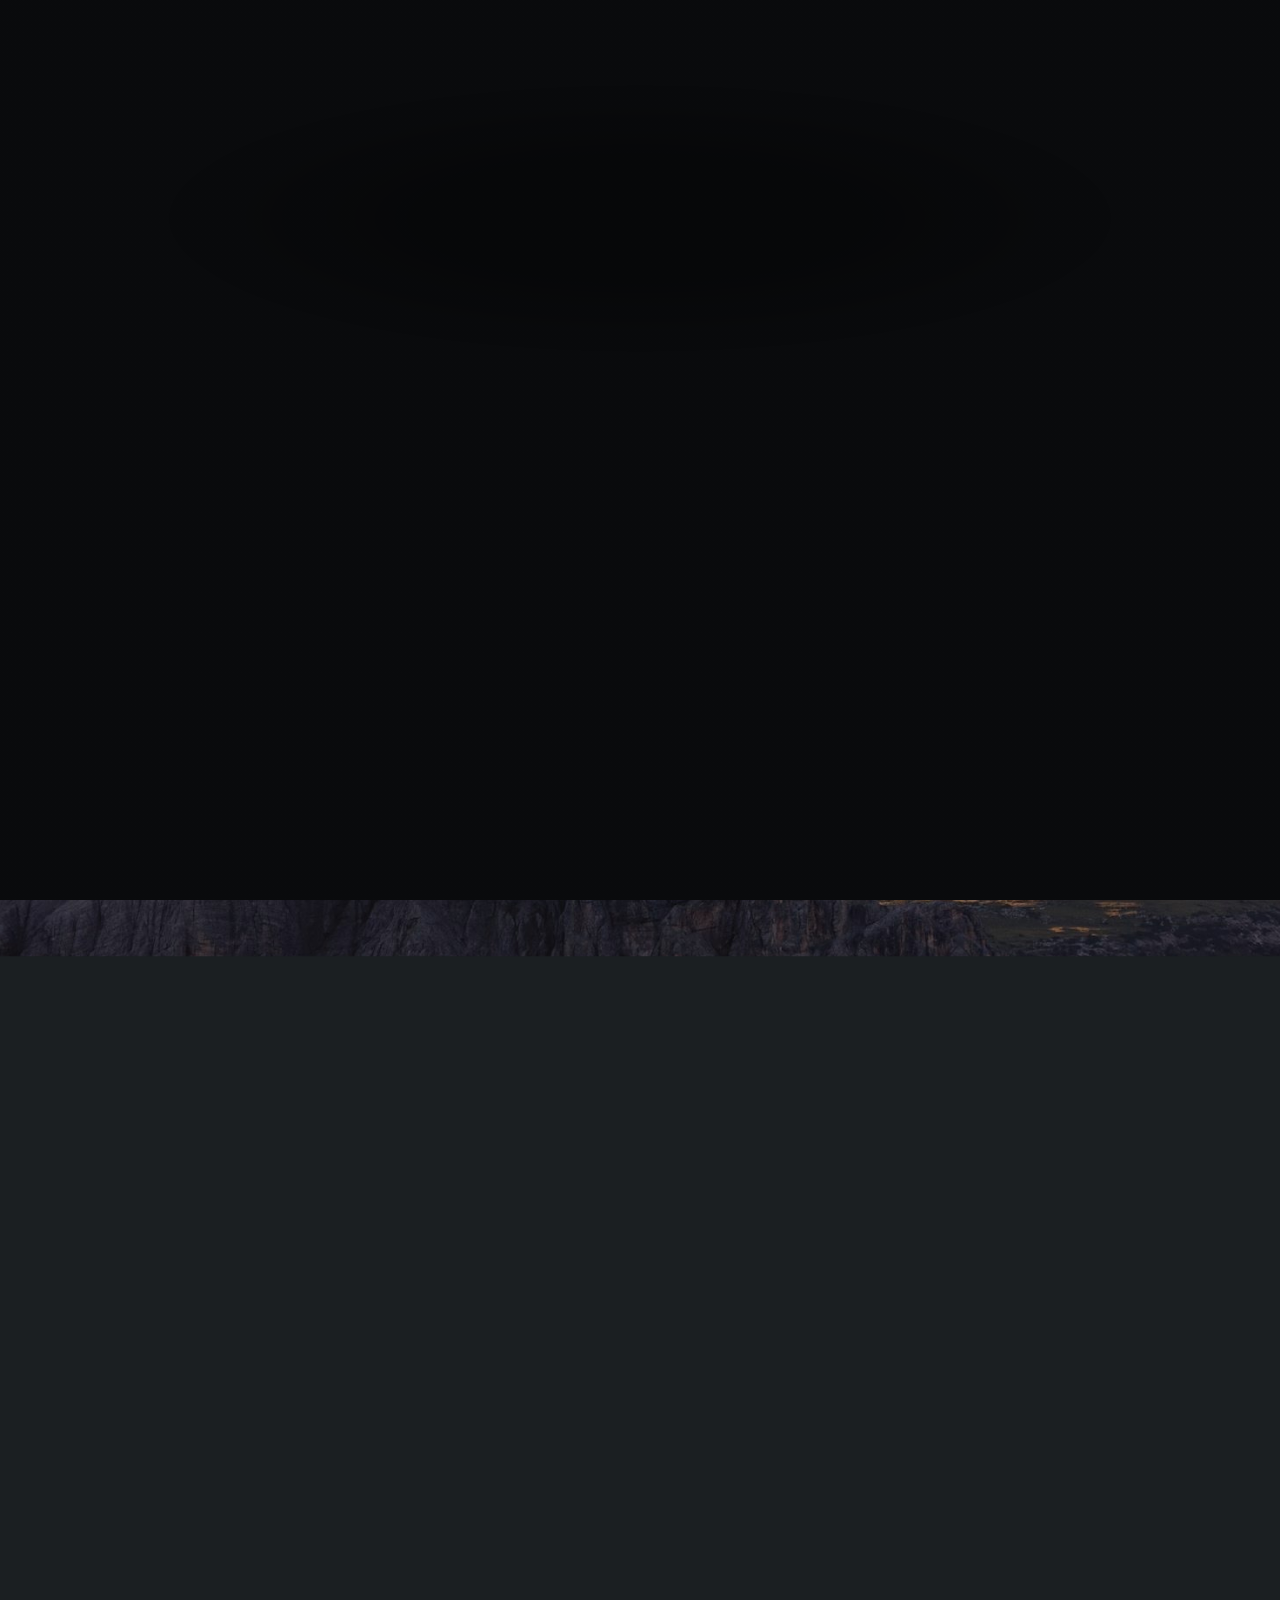
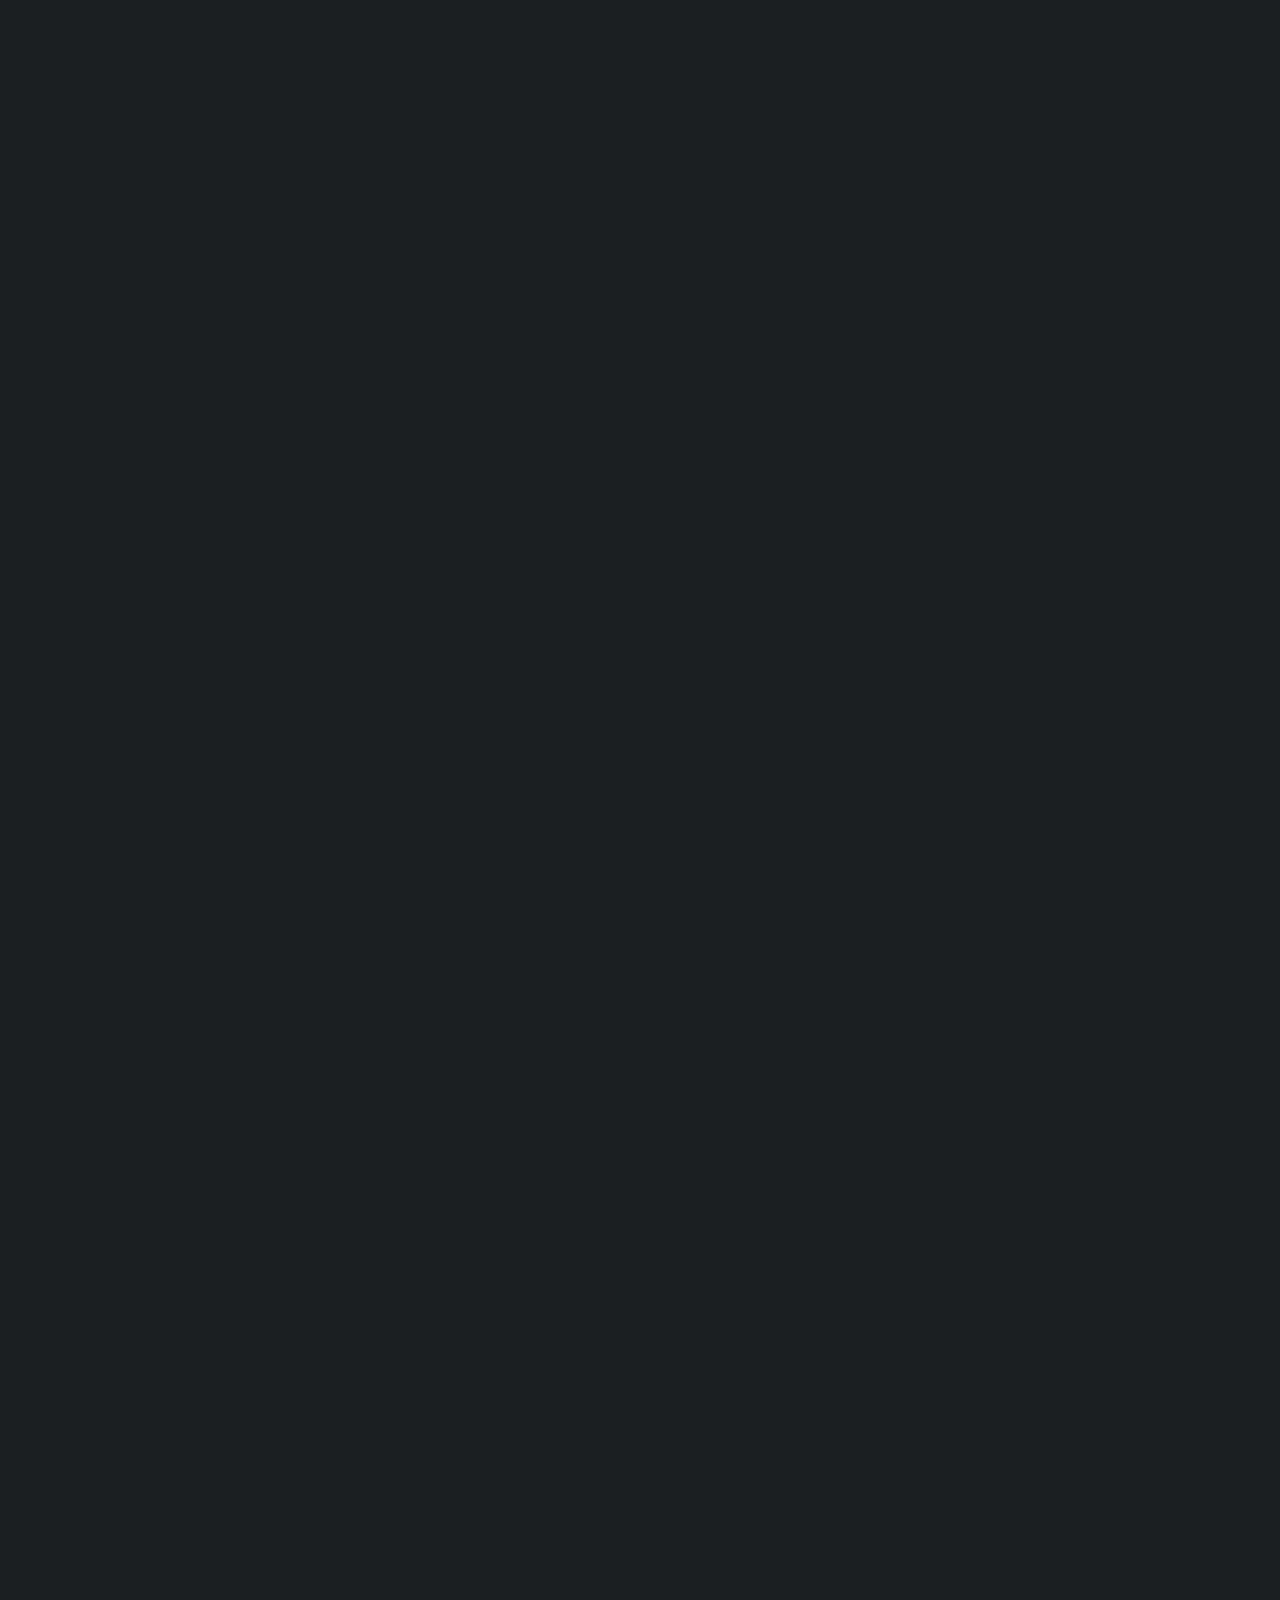
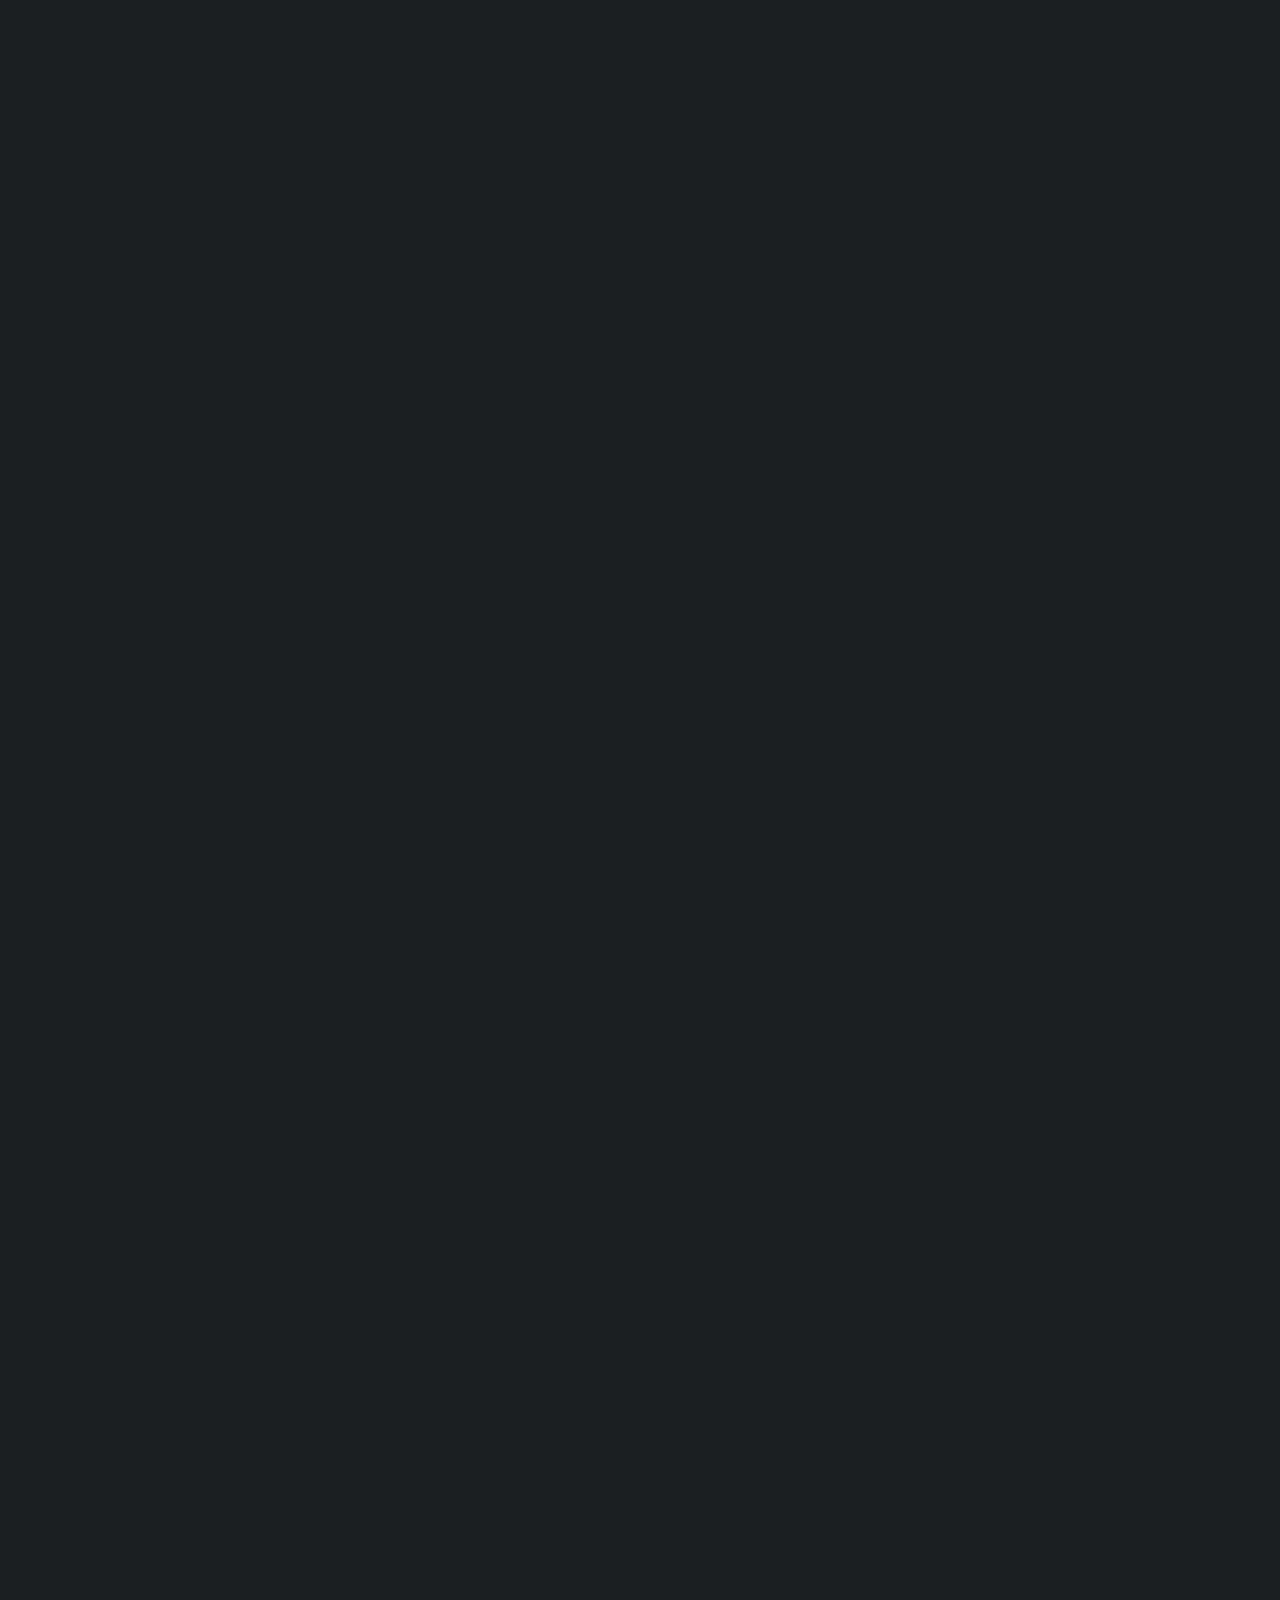
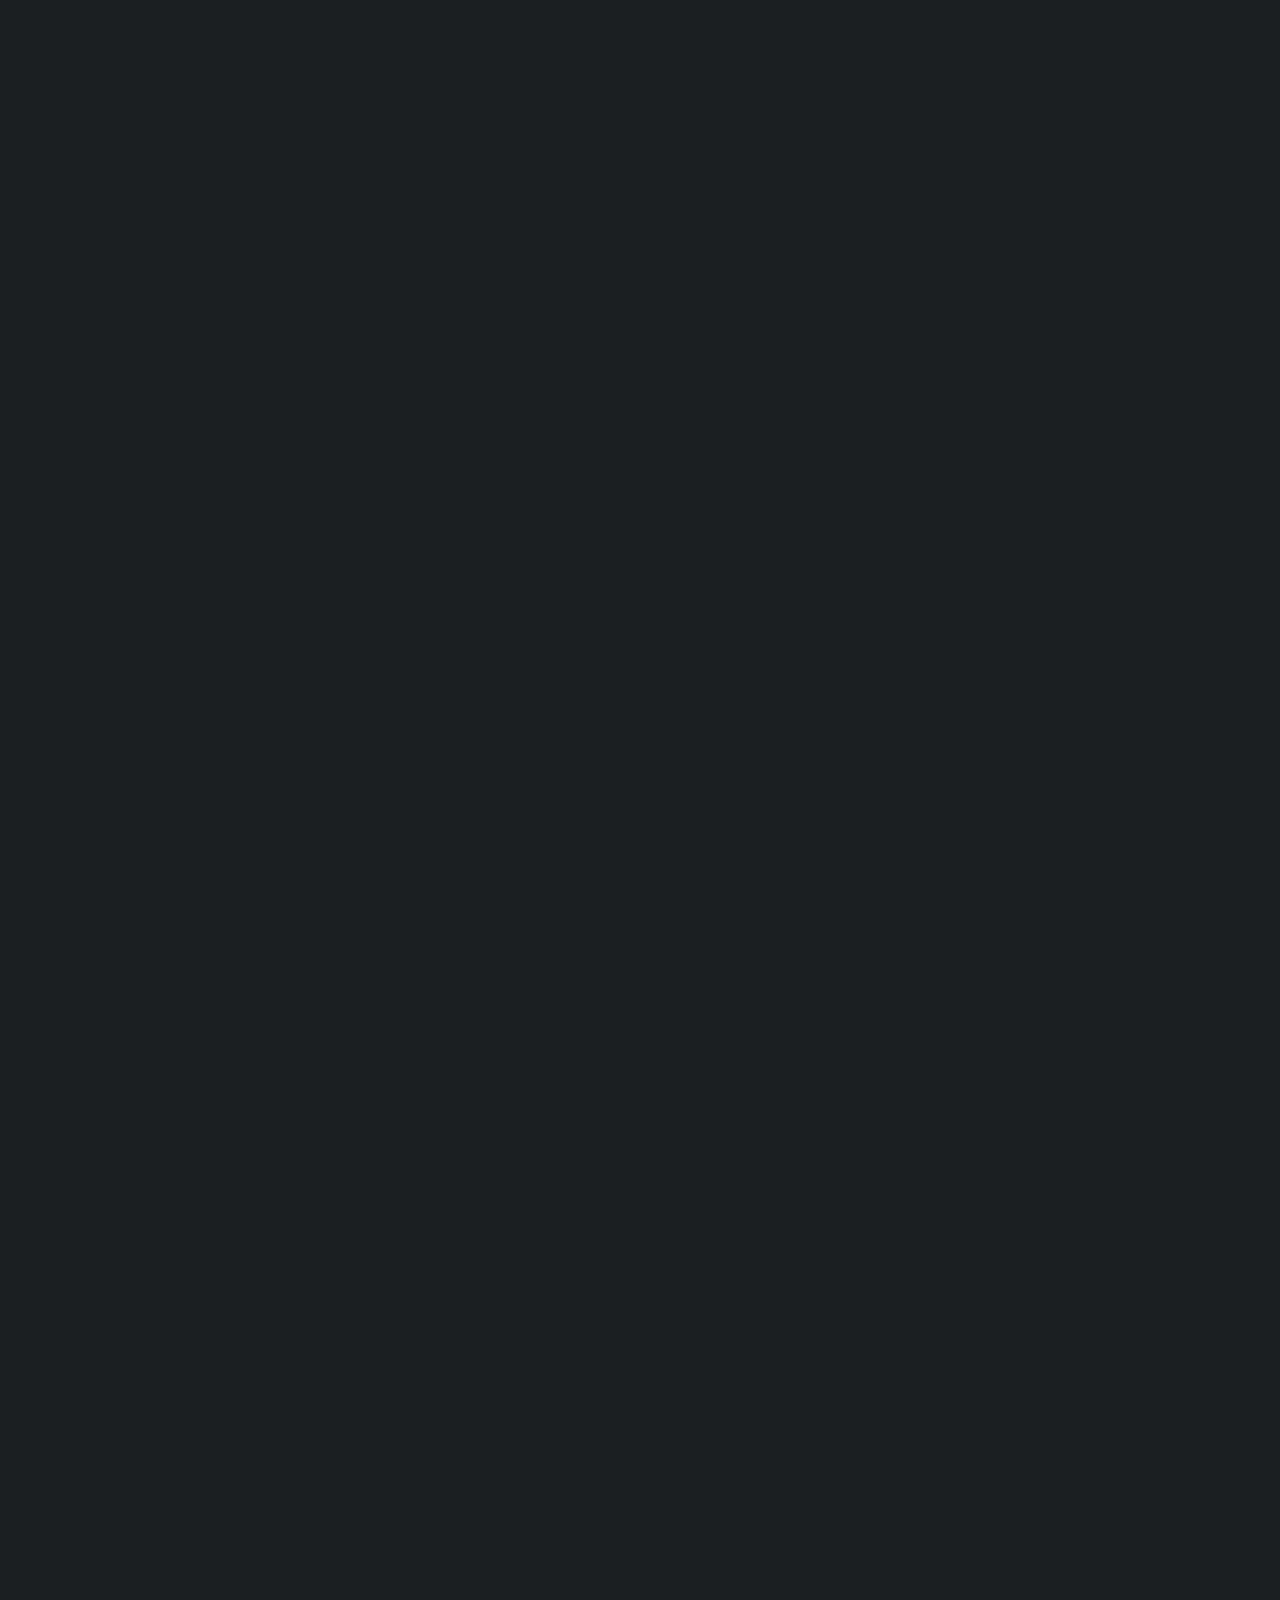
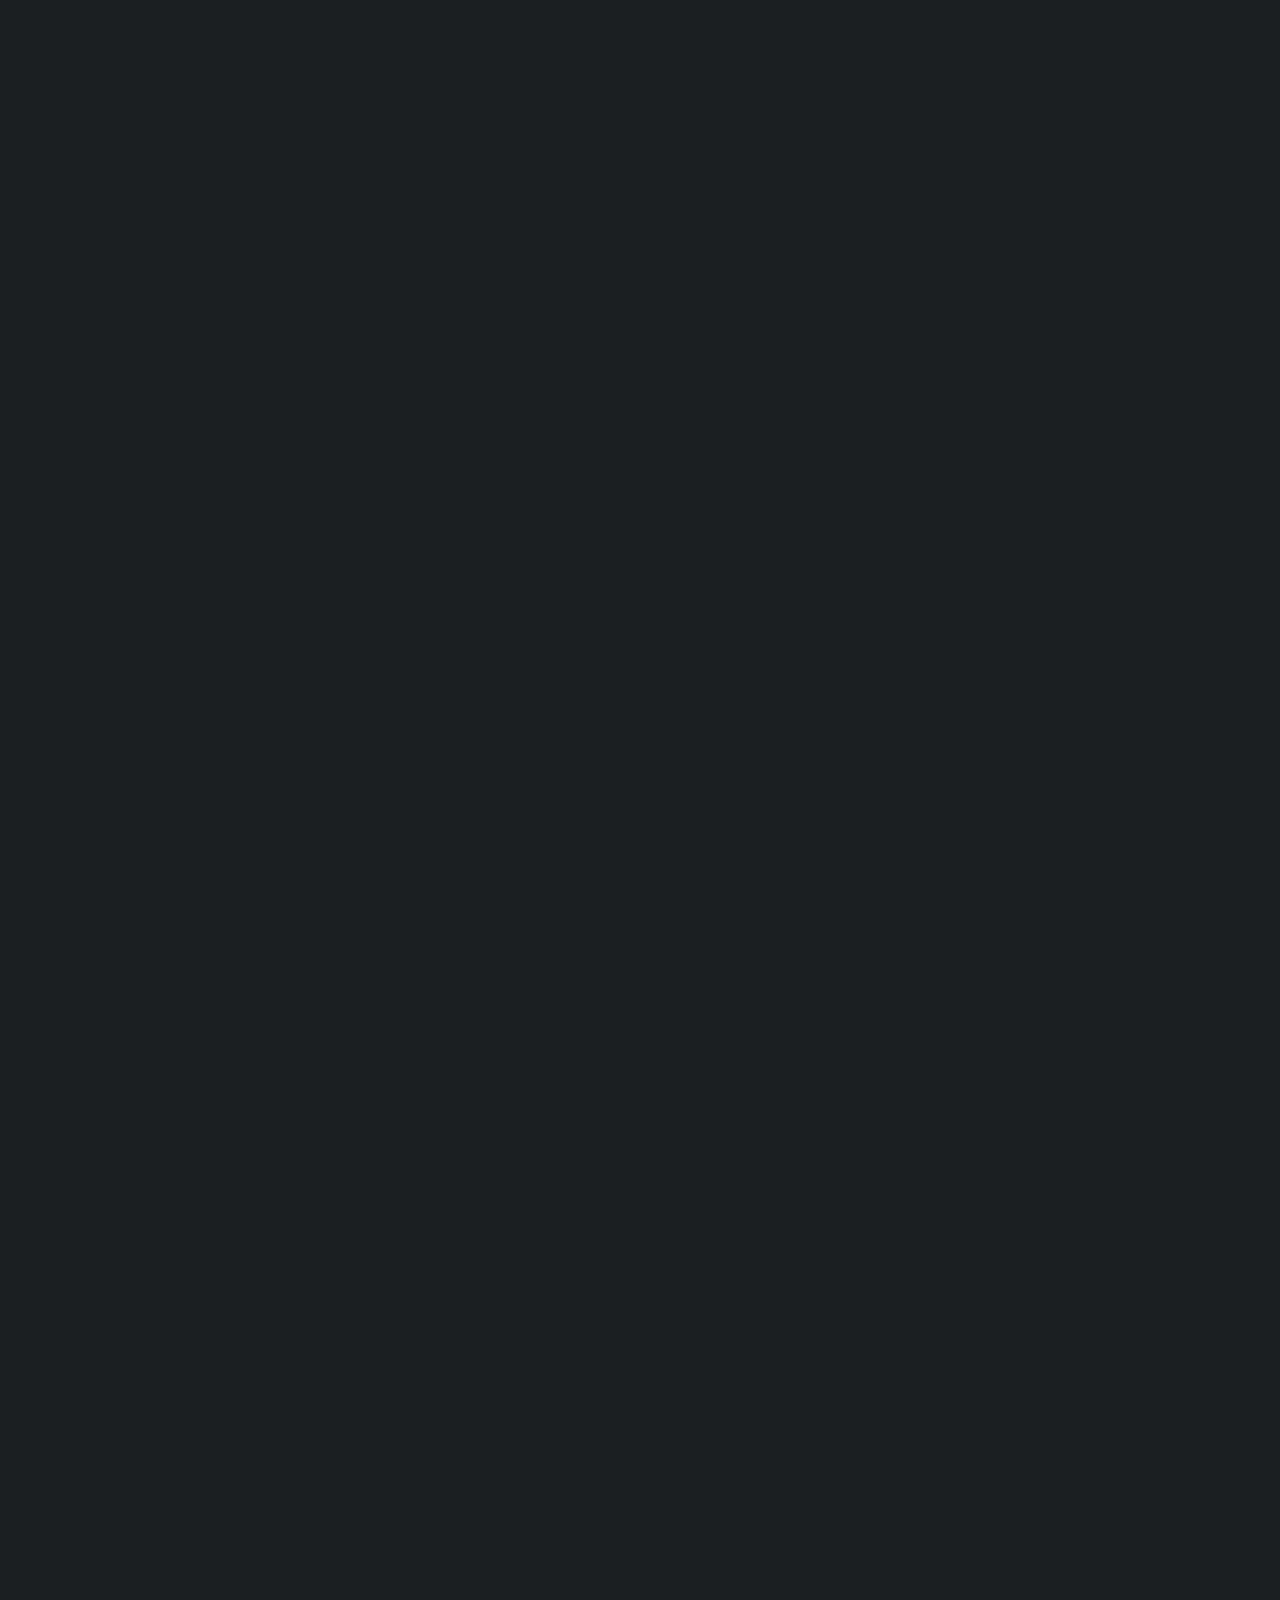
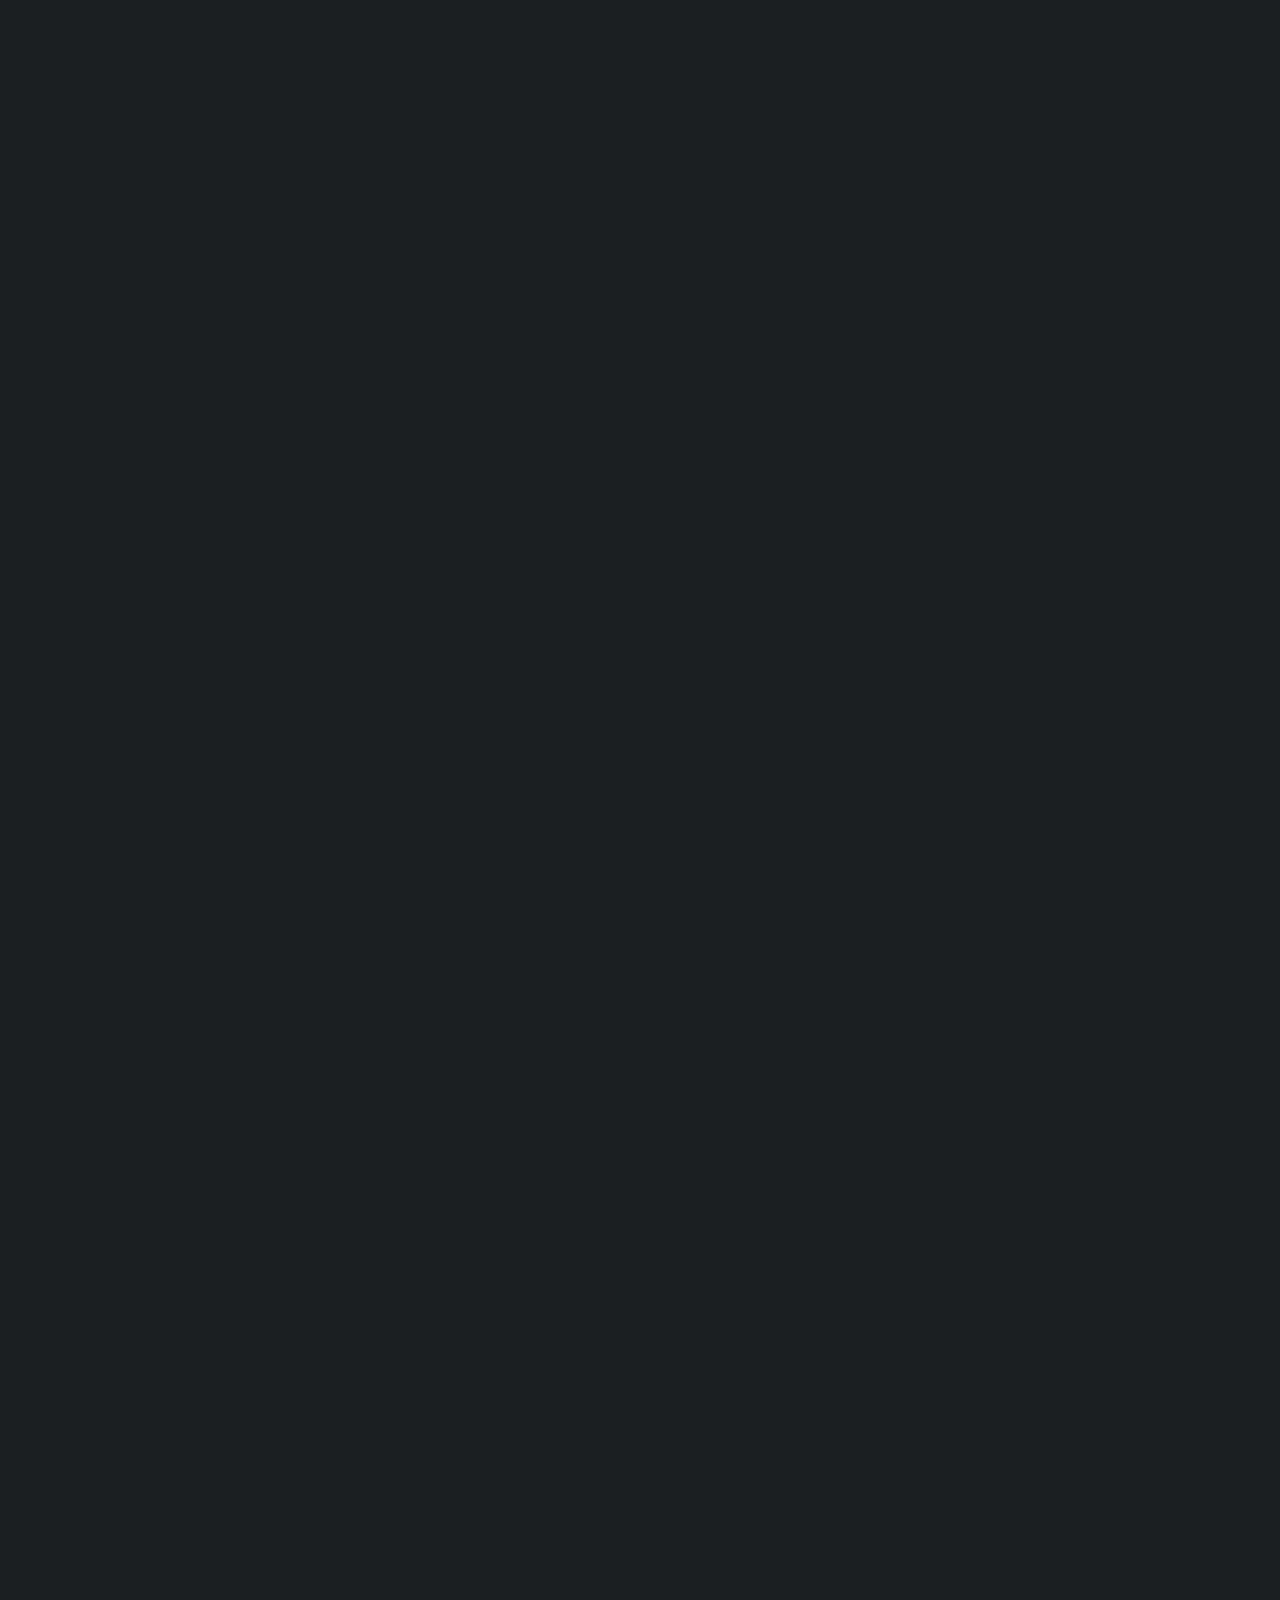
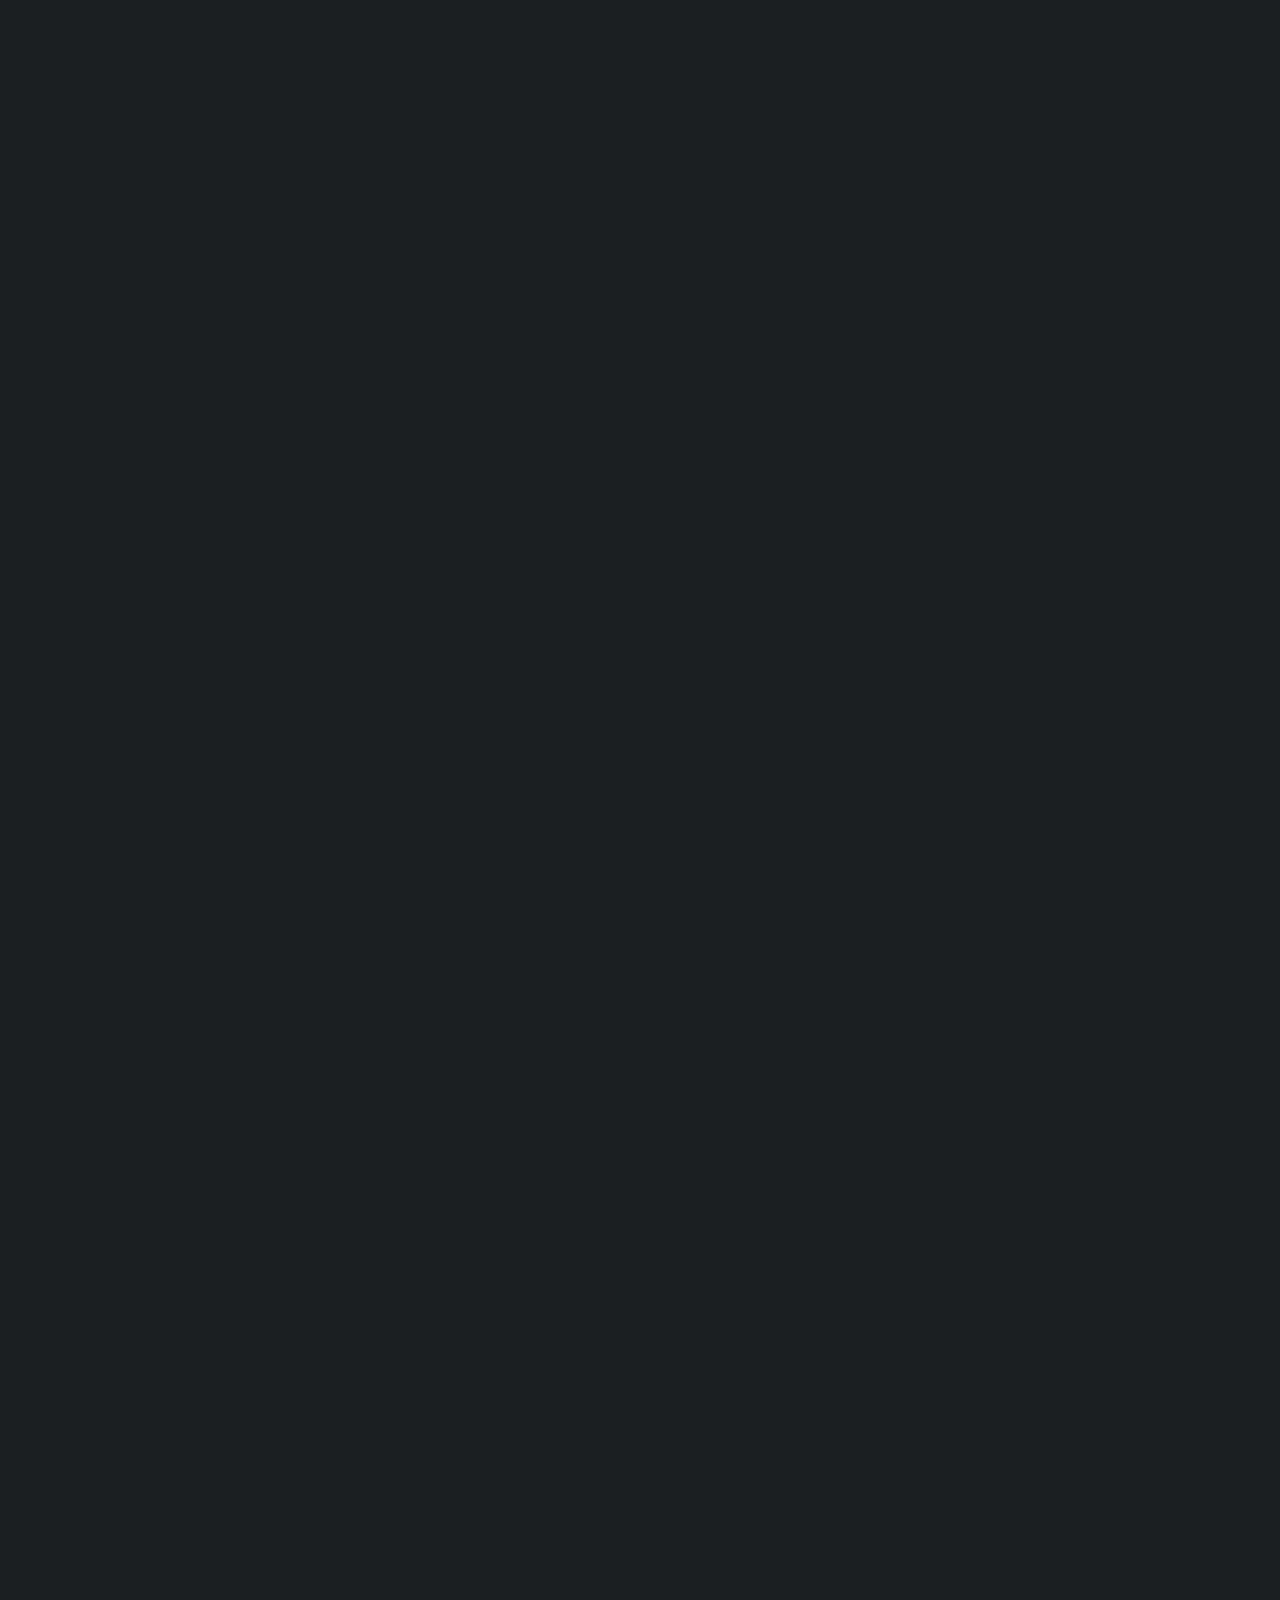
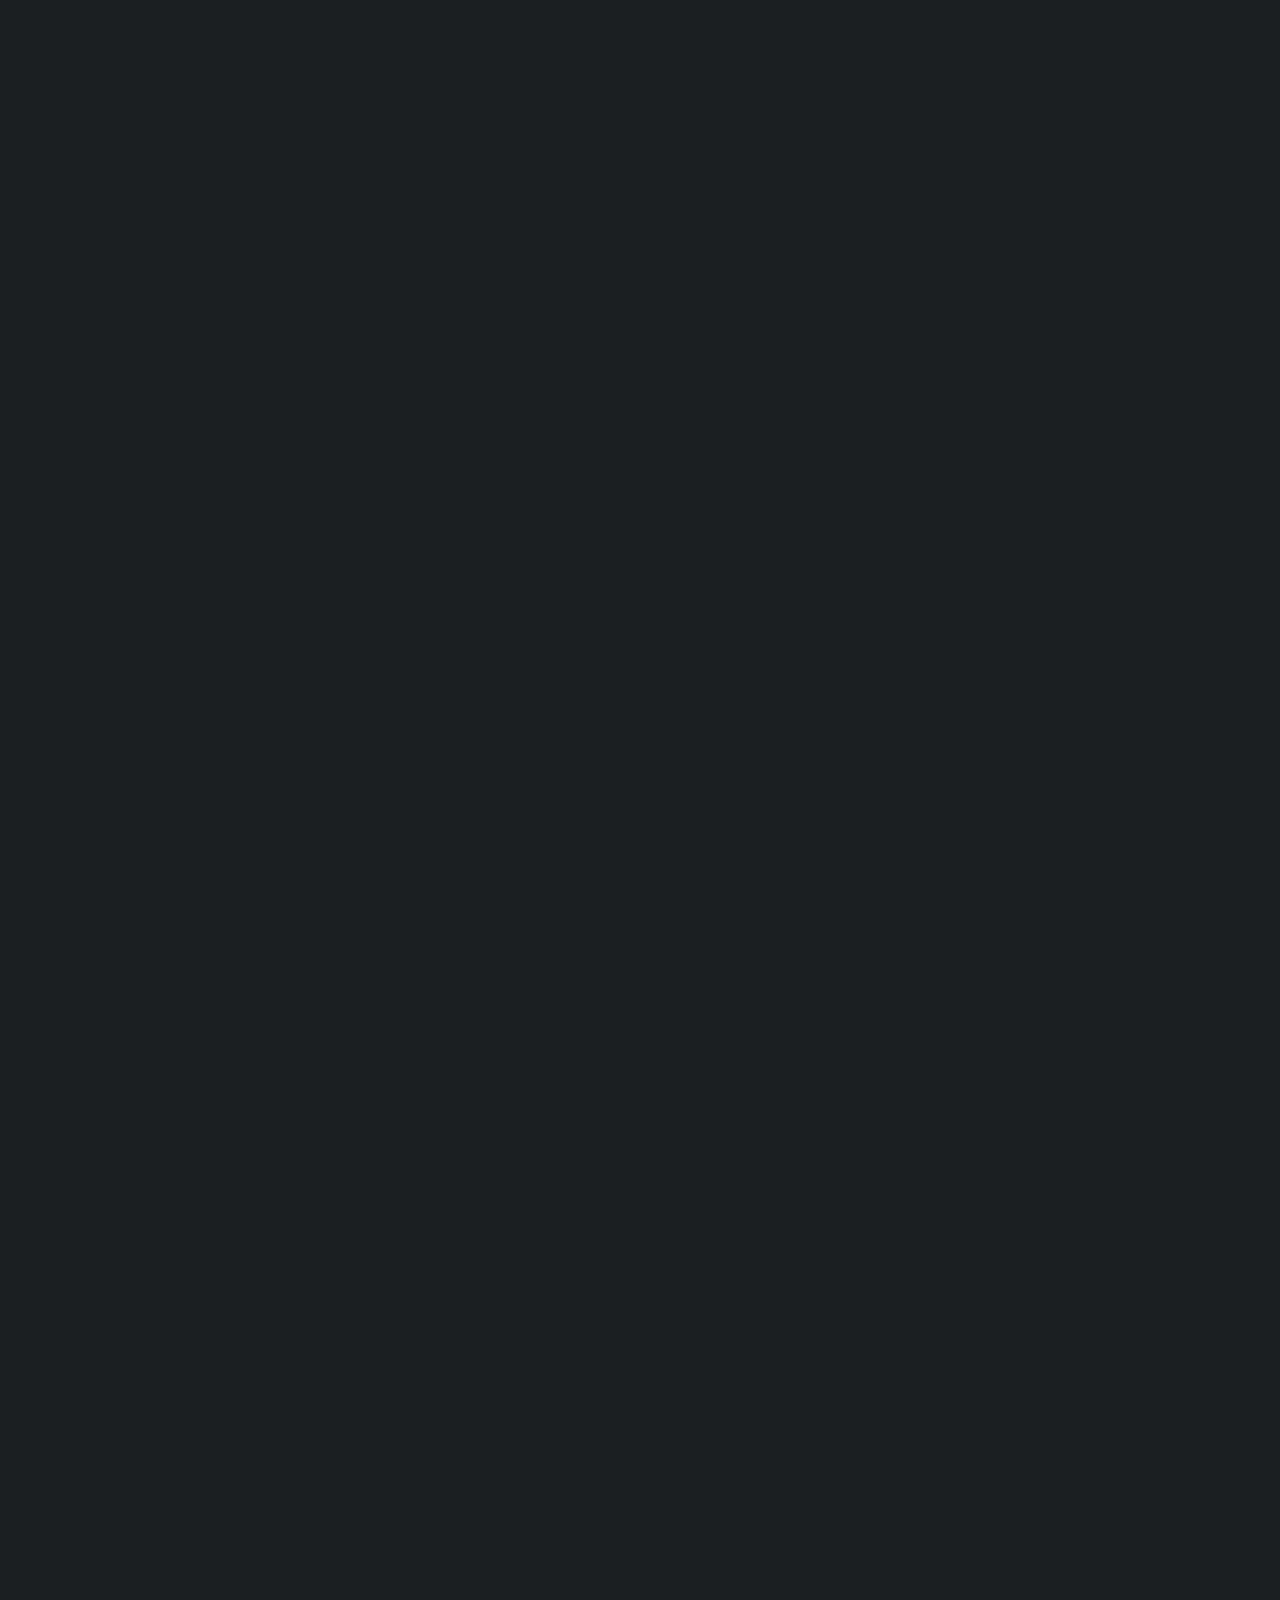
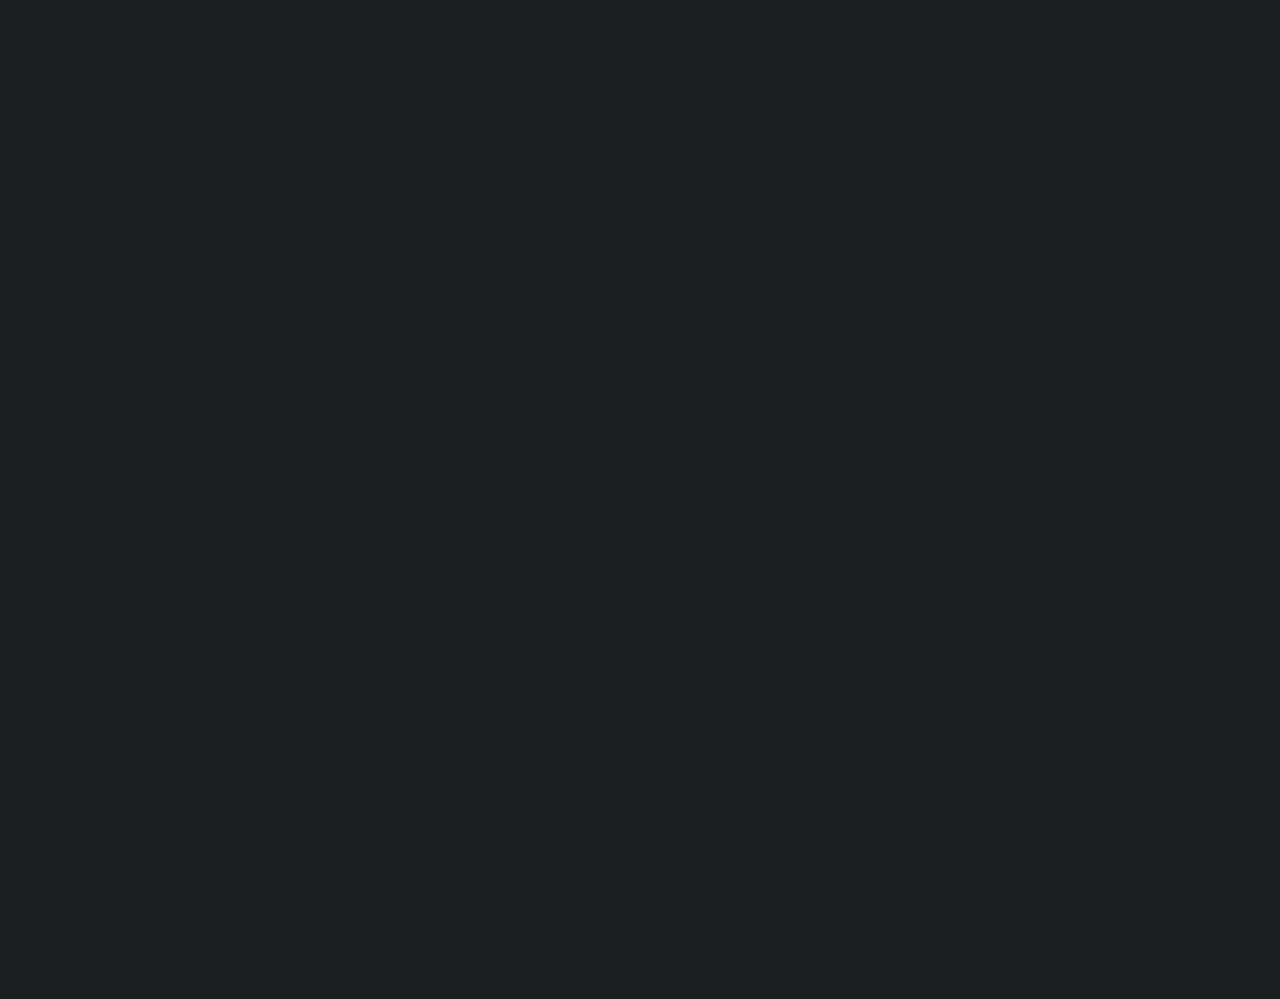
==== commit c1c616c7: "improved my story" ====
--- a/index.html
+++ b/index.html
@@ -71,11 +71,11 @@
 								<h4>2018-2019 - Helsinki 🇫🇮</h4>
 								<p>In the second and last year of my Master, I attended the courses for the <b><a href="https://www.helsinki.fi/en/degree-programmes/data-science-masters-programme">Master's degree in Data Science at the University of Helsinki</a></b>. This experience has been a life changer. It was the first time I lived myself. I had the bliss to meet fantastic people that introduced me to the self-development world. Moreover, I started to appreciate saunas and cold baths.</p>
 								<h4>2019-2020 - Rome 🇮🇹</h4>
-								<p>I moved to Rome to join <b><a href="https://www.bip-group.com/en-uk/">BIP</a></b>, a big Italian consulting firm. BIP gave me the opportunity to work for huge corporates operating in telco and public administration. I worked with outstanding colleagues who teach me how data science projects are managed and deployed. During this period, I developed my passion for art. In my spare time, I was a volunteer for international students in Rome.</p>
+								<p>I moved to Rome to join <b><a href="https://www.bip-group.com/en-uk/">BIP</a></b>, a big Italian consulting firm. BIP gave me the opportunity to work for huge corporates operating in telco and public administration. I worked with outstanding colleagues who teach me how data science projects are managed and deployed. During this period, I developed my passion for art. In my spare time, I was volunteering for international students in Rome. Rome is like a crazy beautiful woman. You come across stunning works of art and fall in love with her. However, there are instances when the bus to take you home fails to arrive, and that's when you start to hate her.</p>
 								<h4>2020-2022 - Berlin 🇩🇪</h4>
-								<p>Rome is beautiful but messy and not so international. The desire to live and work in an international environment was bubbling in my stomach. When I saw that <a href="https://www.linkedin.com/in/alberto-giovanni-busetto/">Alberto Busetto</a> was assembling a global data science team to support the digitalization of <b><a href="https://www.adeccogroup.com/">The Adecco Group</a></b>. I grabbed the opportunity. I moved in Berlin in November 2022. Moving abroad during the biggest covid wave was not a piece of cake. I was forced to self-isolate for more than a month. Moreover, I had no clue when I could go back to visit my family. Meanwhile, I had to go through the required paperwork to establish myself in Germany. Luckily my colleagues at the Adecco were extremely supportive and the job transition was smooth. Moving abroad long term is not as easy as doing an Erasmus. You have to deal with bureaucracy (I had nightmares figuring out my tax duties) and you have to be conscious and proactive to make new friends. Berlin, however, is a melting pot with a unique vibe. The majority of the population is composed by young "free" expats. Everything is tolerated. Nothing is weird. I got in contact with outstanding people with fascinating ideas. Berlin helped me to expand my self-awareness. </p>
+								<p>Rome is beautiful but messy and not so international. The desire to live and work in an international environment was bubbling in my stomach. When I saw that <a href="https://www.linkedin.com/in/alberto-giovanni-busetto/">Alberto Busetto</a> was assembling a global data science team to support the digitalization of <b><a href="https://www.adeccogroup.com/">The Adecco Group</a></b>. I grabbed the opportunity. I moved in Berlin in November 2022. Moving abroad during the biggest covid wave was not a piece of cake. I was forced to self-isolate for more than a month. Moreover, I had no clue when I could go back to visit my family. Meanwhile, I had to go through the required paperwork to establish myself in Germany. Luckily my colleagues at the Adecco were extremely supportive and the job transition was smooth. Moving abroad long term is not as easy as doing an Erasmus. You have to deal with bureaucracy (I had nightmares figuring out my tax duties) and you have to be conscious and proactive to make new friends. Berlin, however, is a melting pot with a unique vibe. The majority of the population is composed of young "free" expats. Everything is tolerated. Nothing is weird. I got in contact with outstanding people with fascinating ideas. Berlin was like a nurturing grandmother to me. It welcomed me warmly and imparted valuable lessons that helped me grow.</p>
 								<h4>2022-<i>Now</i> - Prague 🇨🇿</h4>
-								<p>In May 2022, I turned my life upside down by moving to Prague. When I was in Berlin I was dating a beautiful and clever girl from Prague. We knew each other for many years and I saw the potential to build something special. Tiered to have my life fragmentated in different countries, I moved to fully get in the game. It was a bold move, but it did not pan out. <i>Audentes Fortuna iuvat</i>, fortune favors the bold. Prague did not give me what I expected for but provided me something else, even more imporant: self-awareness. A life changer was the <i>Multisport card</i>. A card that lets you go to hundreds of different gyms and gives you the possibility to try for free different types of sports. Thanks to multisport I got passionate about climbing. Moreover, I restarted my sauna/cold bath routine. I bought a gravel bike (her name is Fortunata), and I started to explore the Czech countryside. On top of that, I started to practice medidation. What I love about Prague is its sporty and human-size nature.</p>
+								<p>In May 2022, I turned my life upside down by moving to Prague. During my time in Berlin, I was dating a beautiful and clever girl from Prague. We have known each other for many years, she was and is an important person in my life. I have seen the potential to create something truly special together. Tired of having my life scattered across different countries, I decided to fully commit to the game. It was a bold move. Unfortunately, it did not pan out. <i>Audentes Fortuna iuvat</i>, fortune favors the bold. Prague did not give me what I moved for, however, it provided me with something else: self-awareness. I purchased a gravel bike which I have affectionately named Fortunata,  and I have begun practicing meditation. Biking and meditating heal my soul. Another life changer was the <i>Multisport card</i>. A card that lets you go to hundreds of different gyms and gives you the possibility to try for free different types of sports. Thanks to multisport, I got passionate about climbing. Moreover, I restarted my sauna/cold bath routine. Prague is a city full of contradictions. In one corner, you find a communist building, on the other, a modern skyscraper. The city is famous for its nightlife, however, most of the pubs and wine bars close at midnight. Czechs are enthusiastic drinkers but also the most sporty individuals. The sporty and contradictory nature of Prague made me feel at home.</p>
 							</article>
 
 						<!-- Work -->
@@ -245,9 +245,9 @@
 								<img class="image left" src="images/priamo.png">
 								<div class="right_blog">
 									<h3 class="work">Two powerful mindsets to let go negative events..</h3>
-									<p class="workdate"><i>2023.06.22</i></p>
-									<p>
-										Have you ever gotten stuck in a negative mind space. A space where you end up ruminating "what if" sentences. This article may help you to let go these thoughts.<br>
+									<p class="workdate"><i>2023.07.20</i></p>
+									<p>
+										Have you ever gotten stuck in a negative mind space. A space where you end up ruminating "what if" sentences. This article may help you to get rid of these thoughts.<br>
 										<b>Tag</b> <i>Mindfulness</i><br>
 									</p>
 								</div>
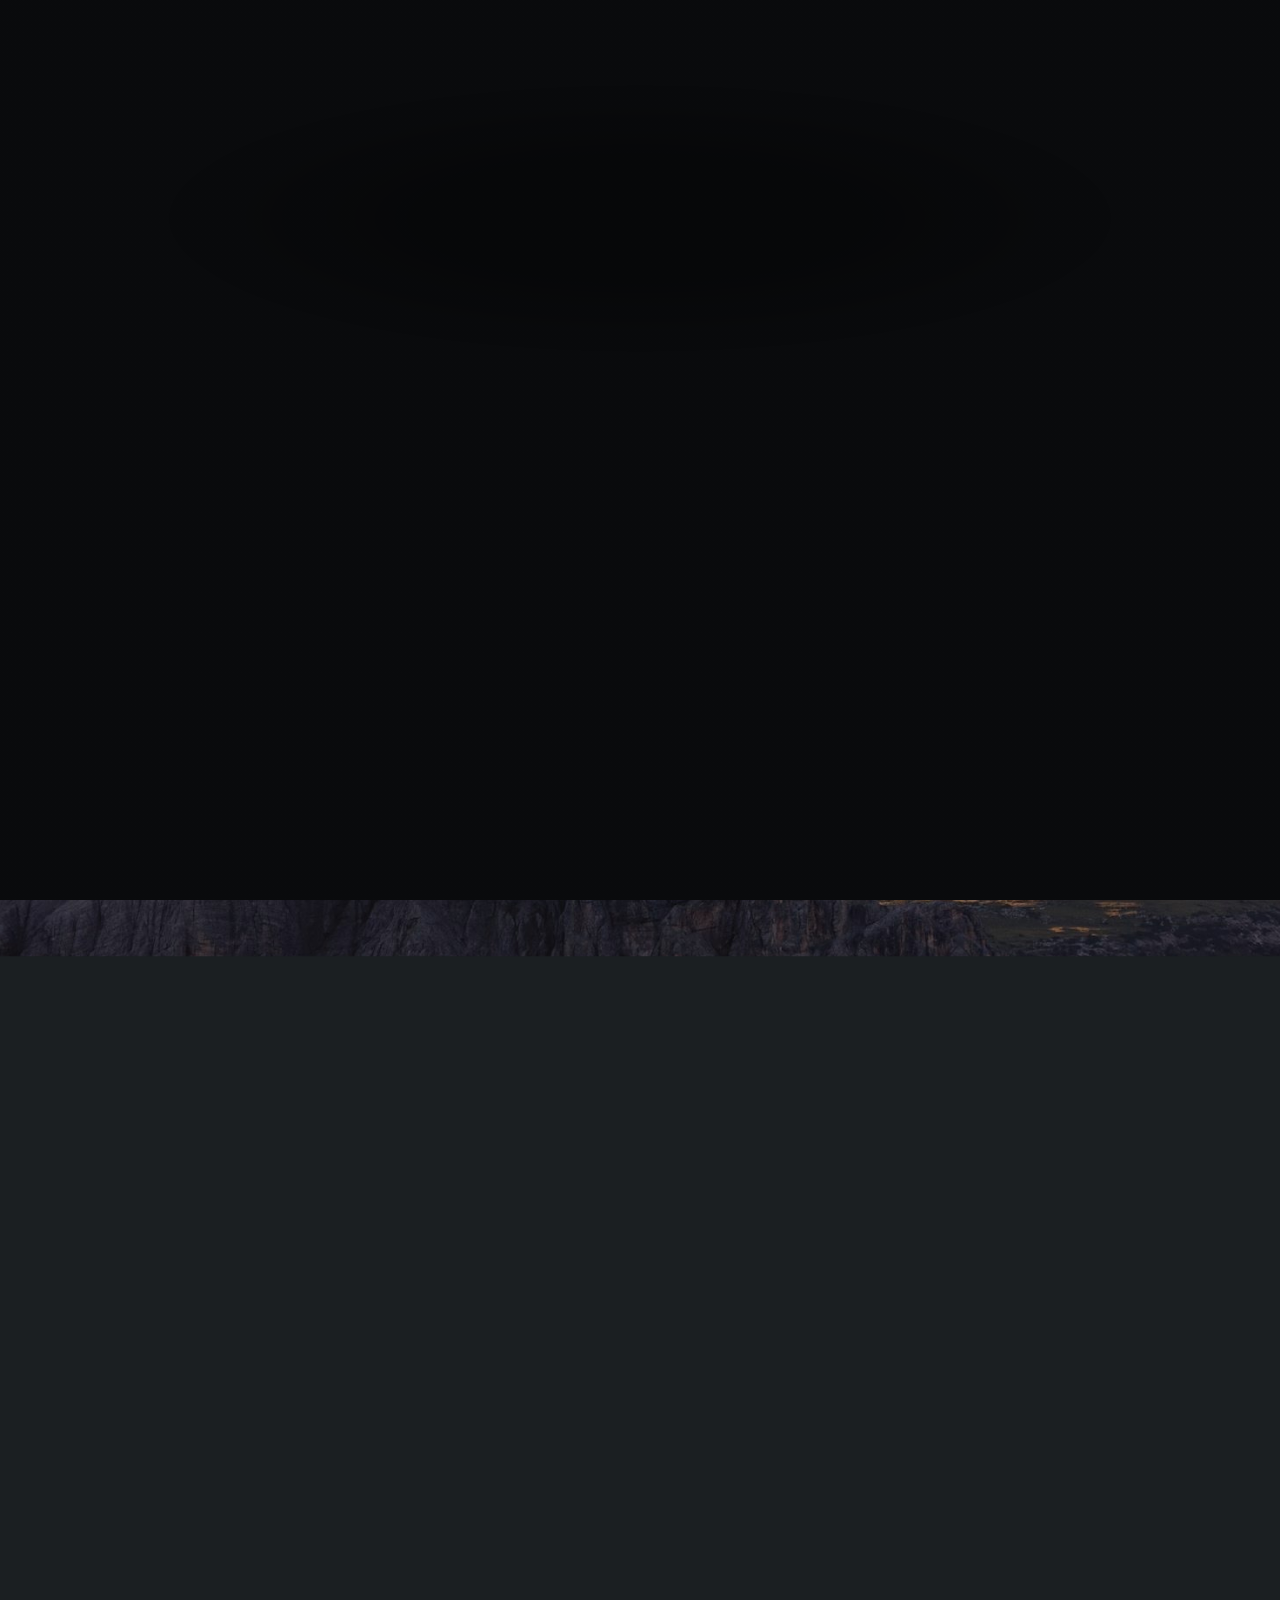
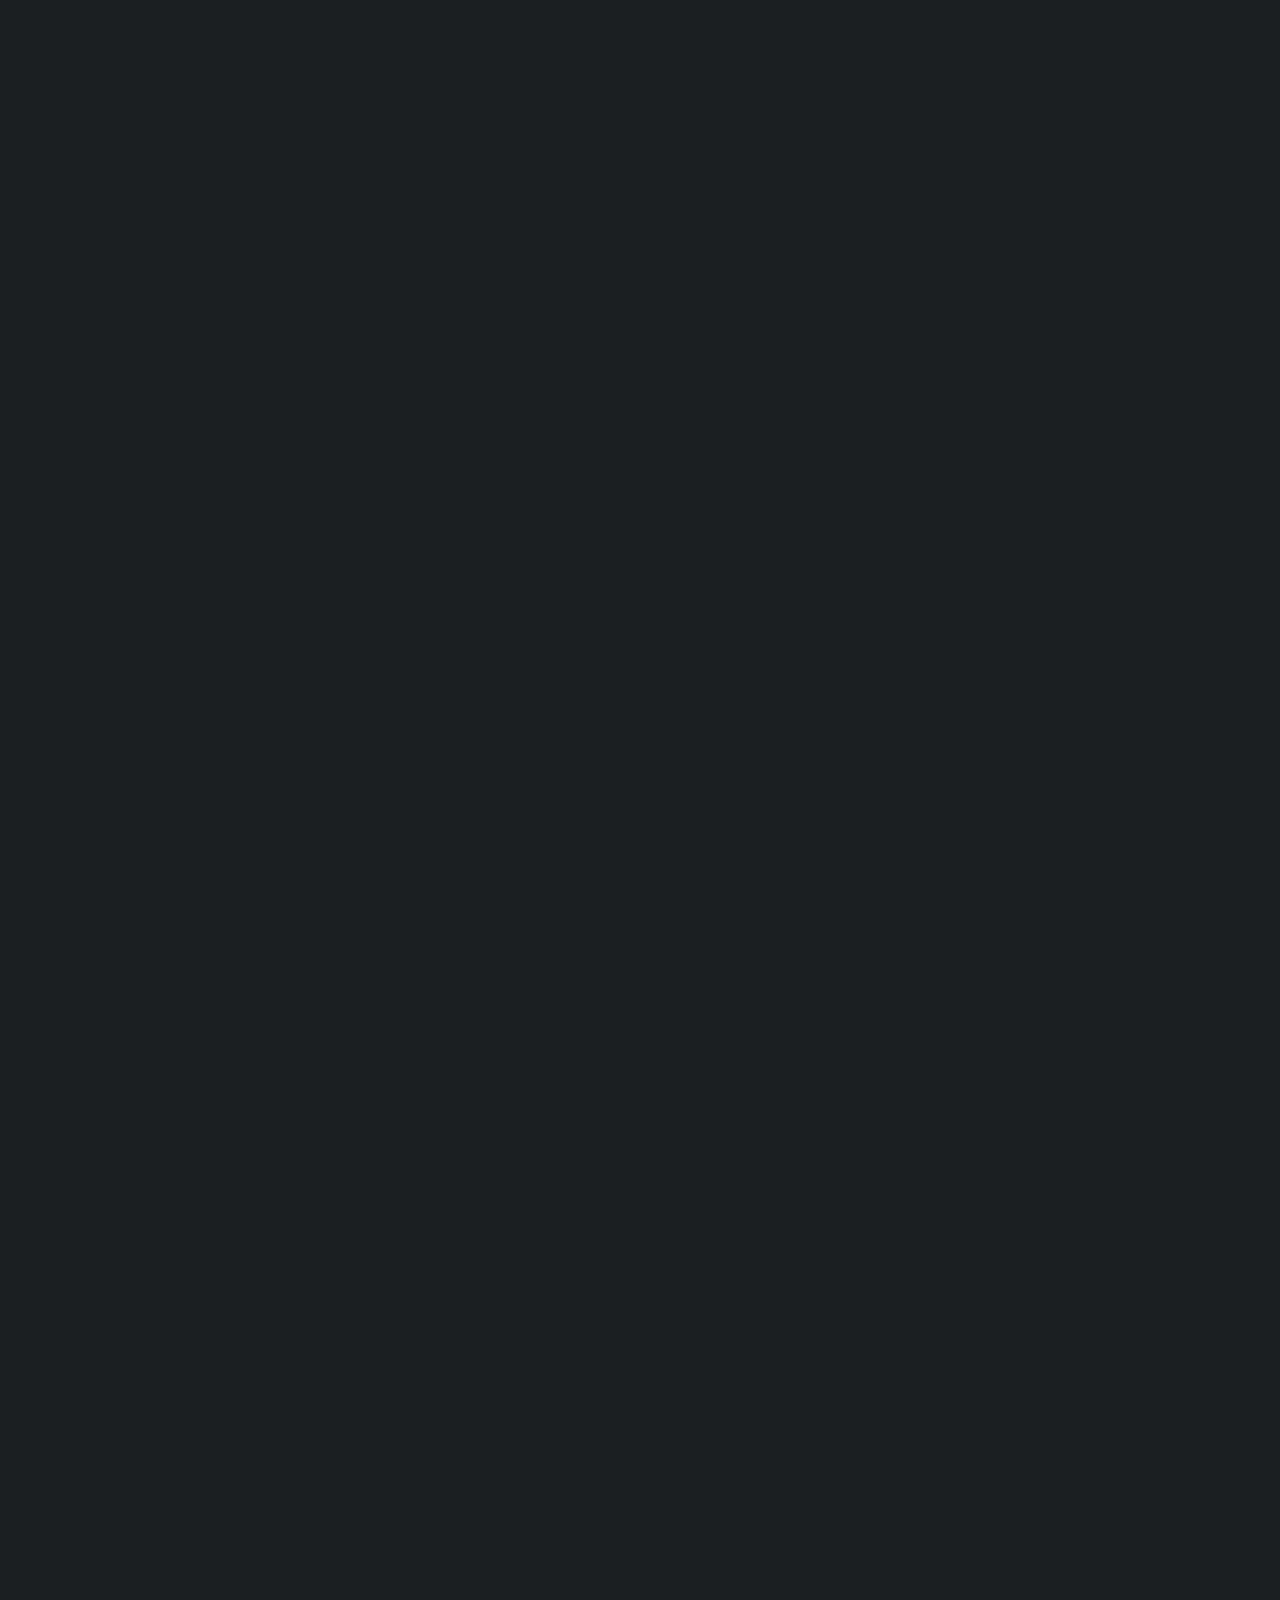
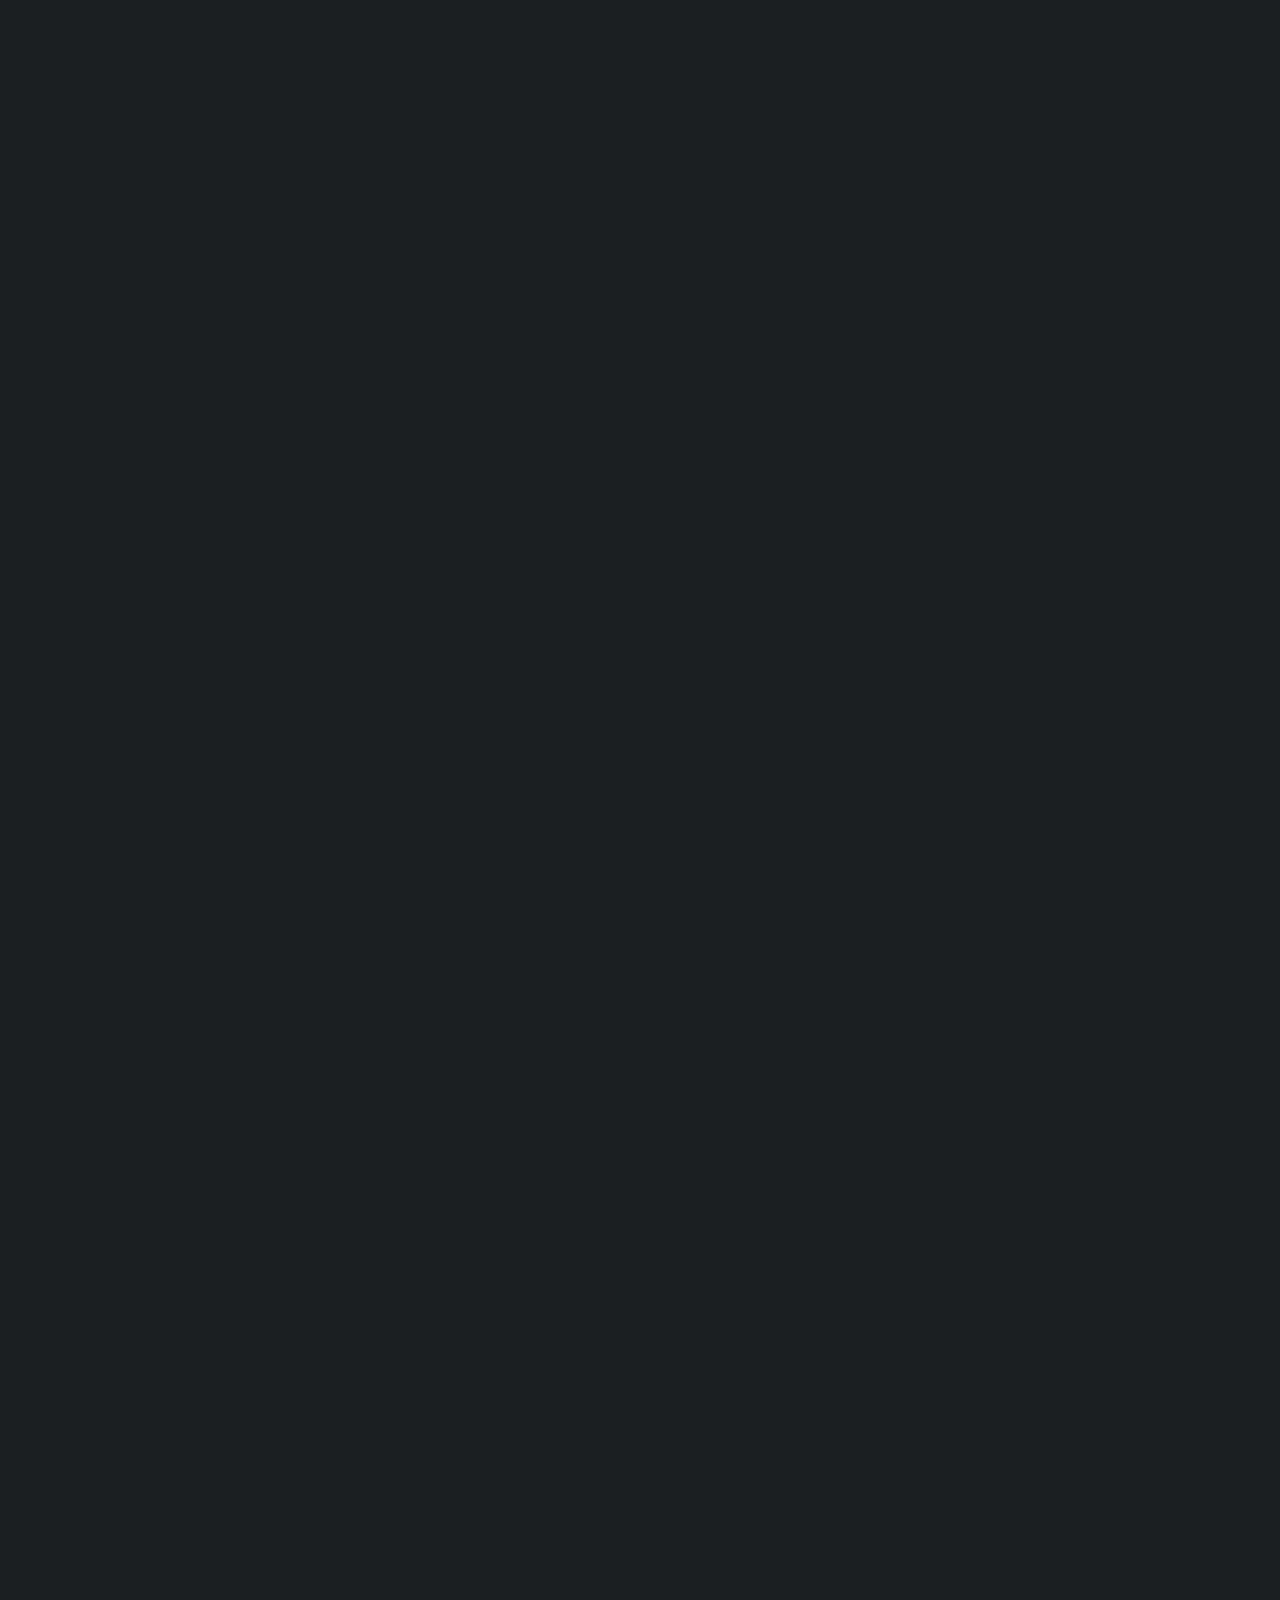
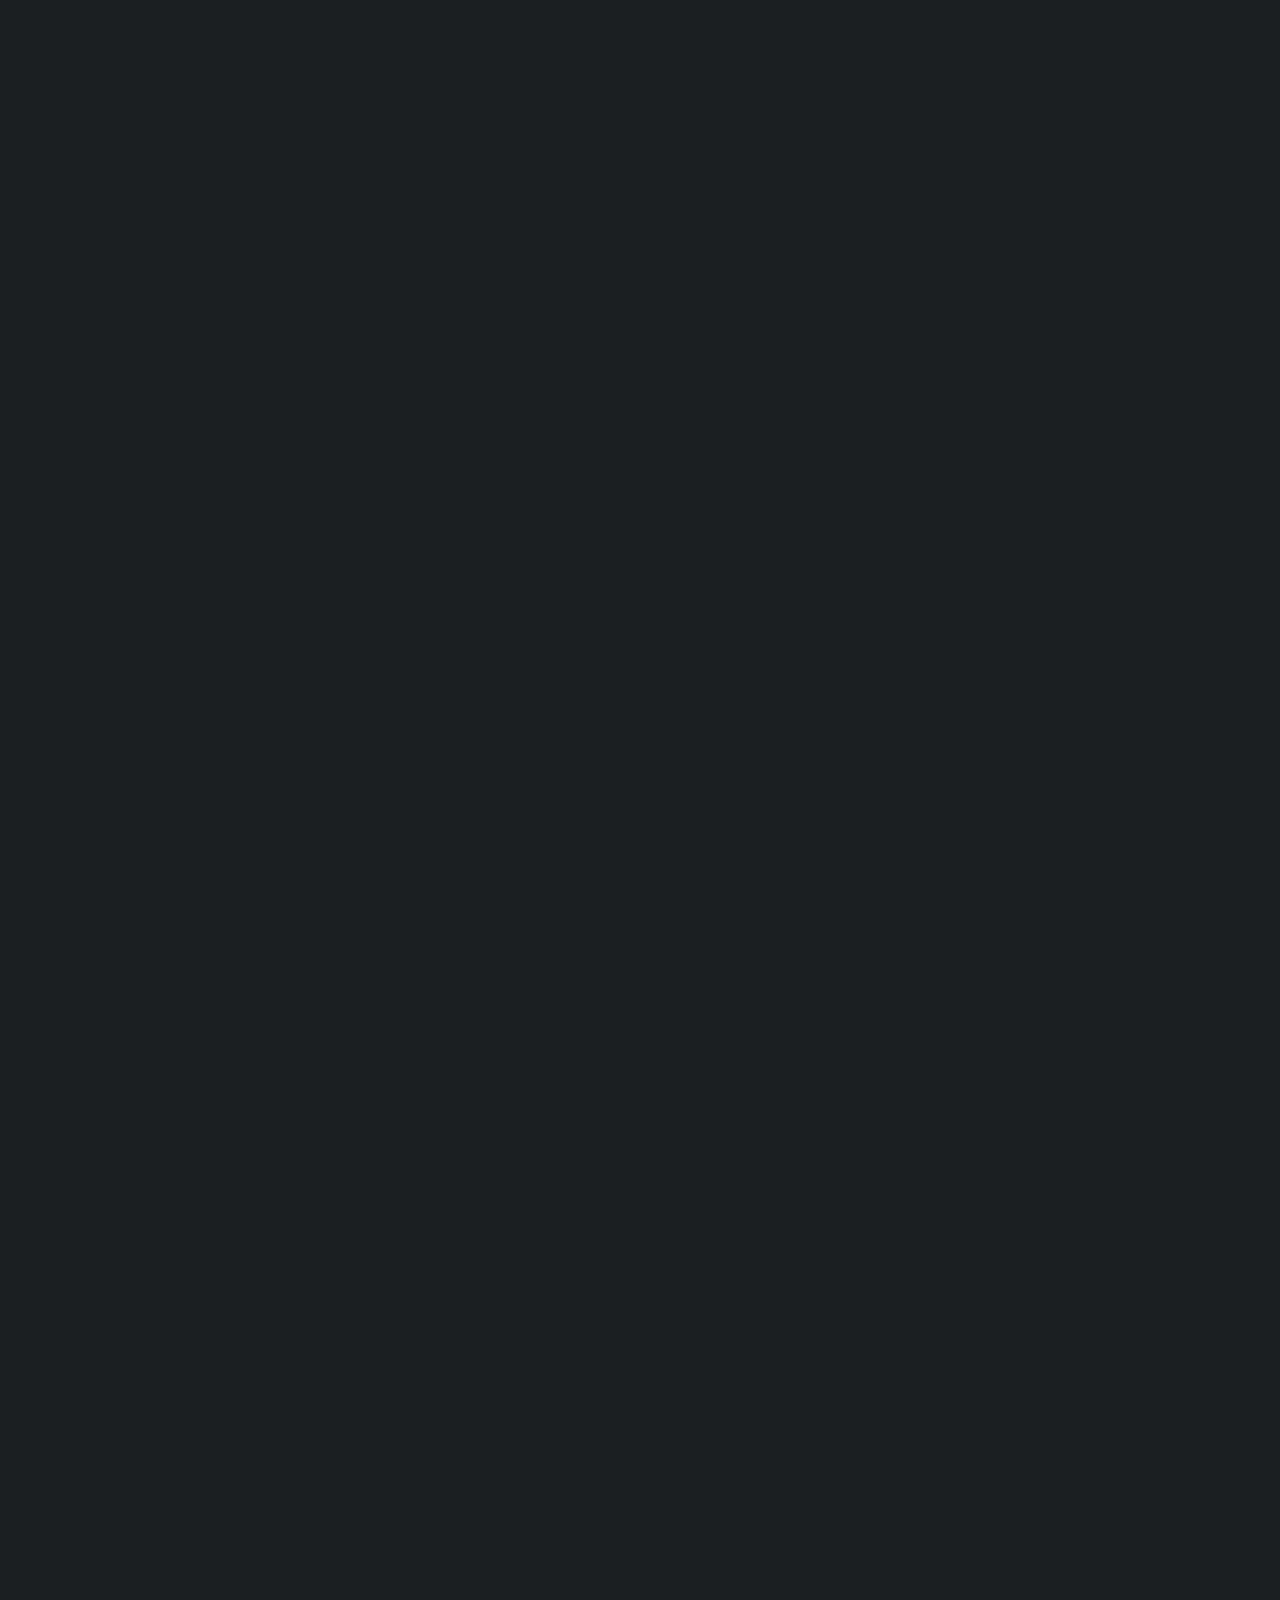
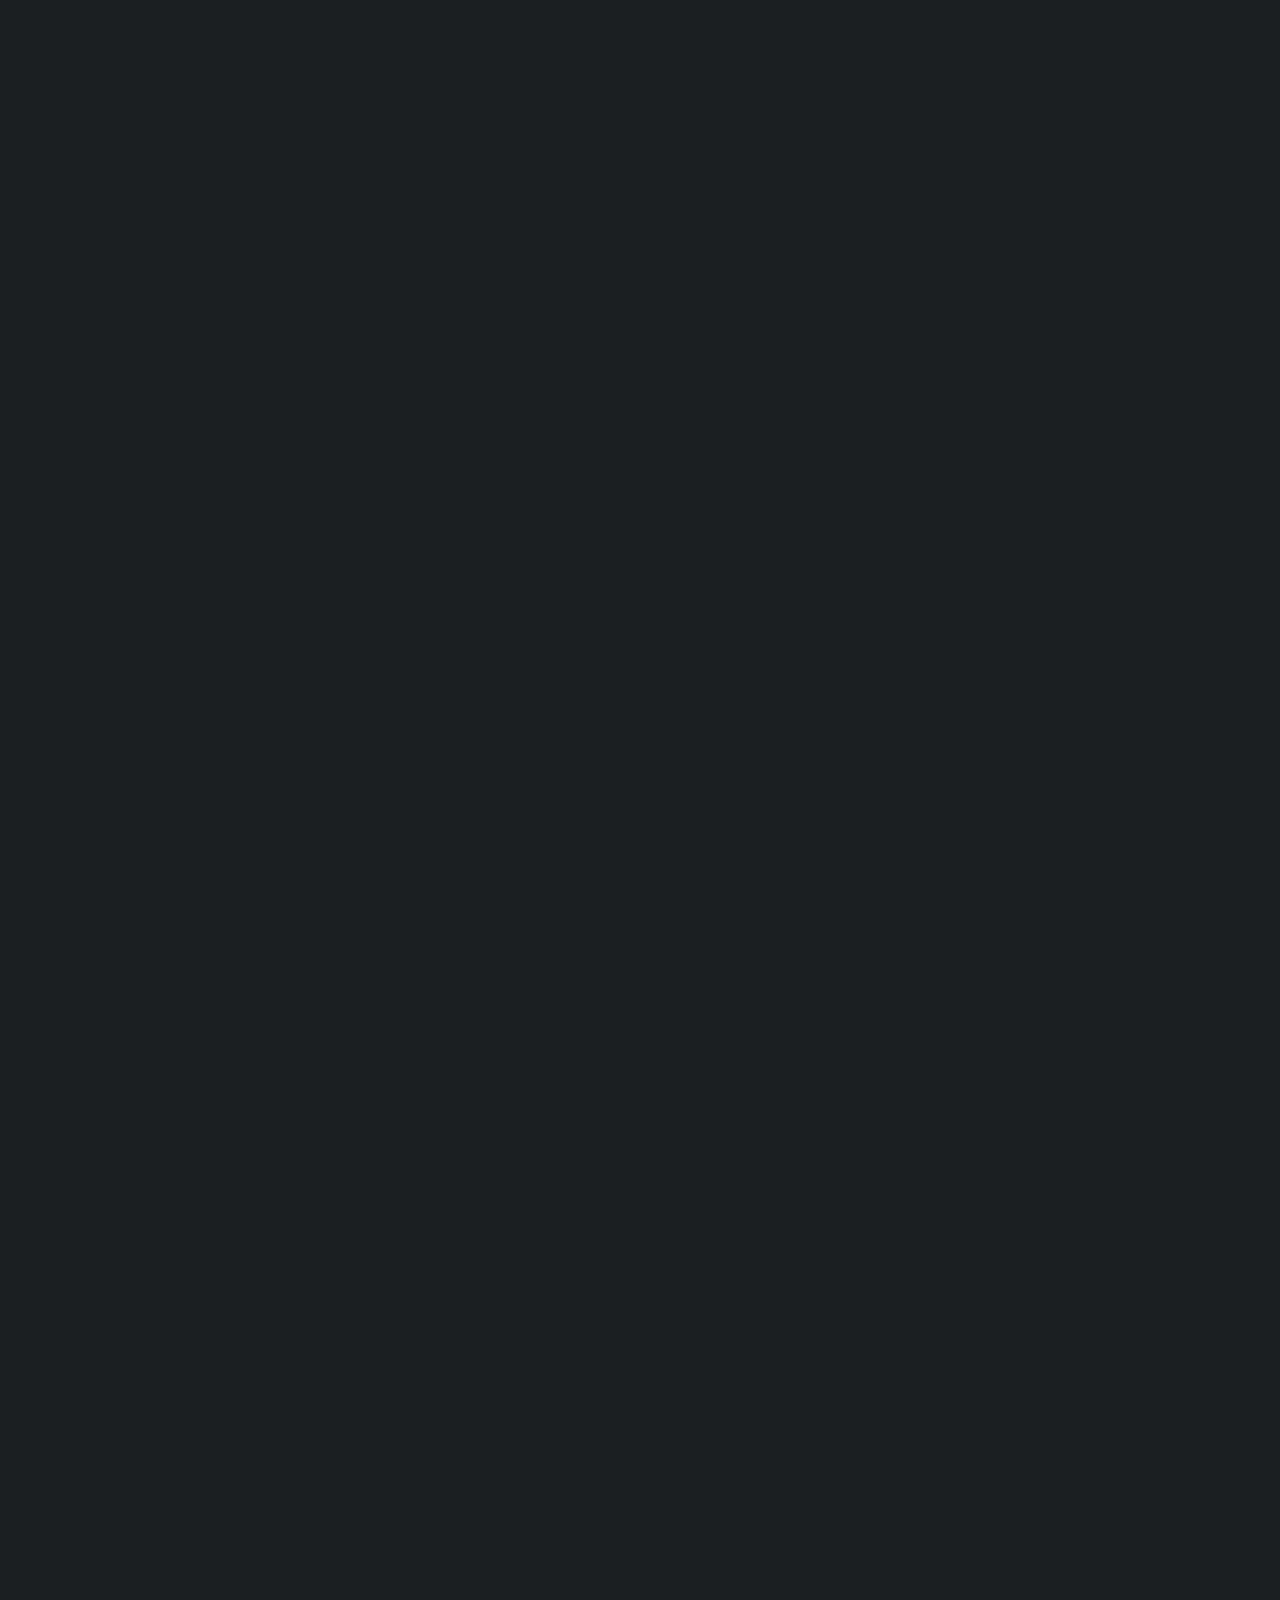
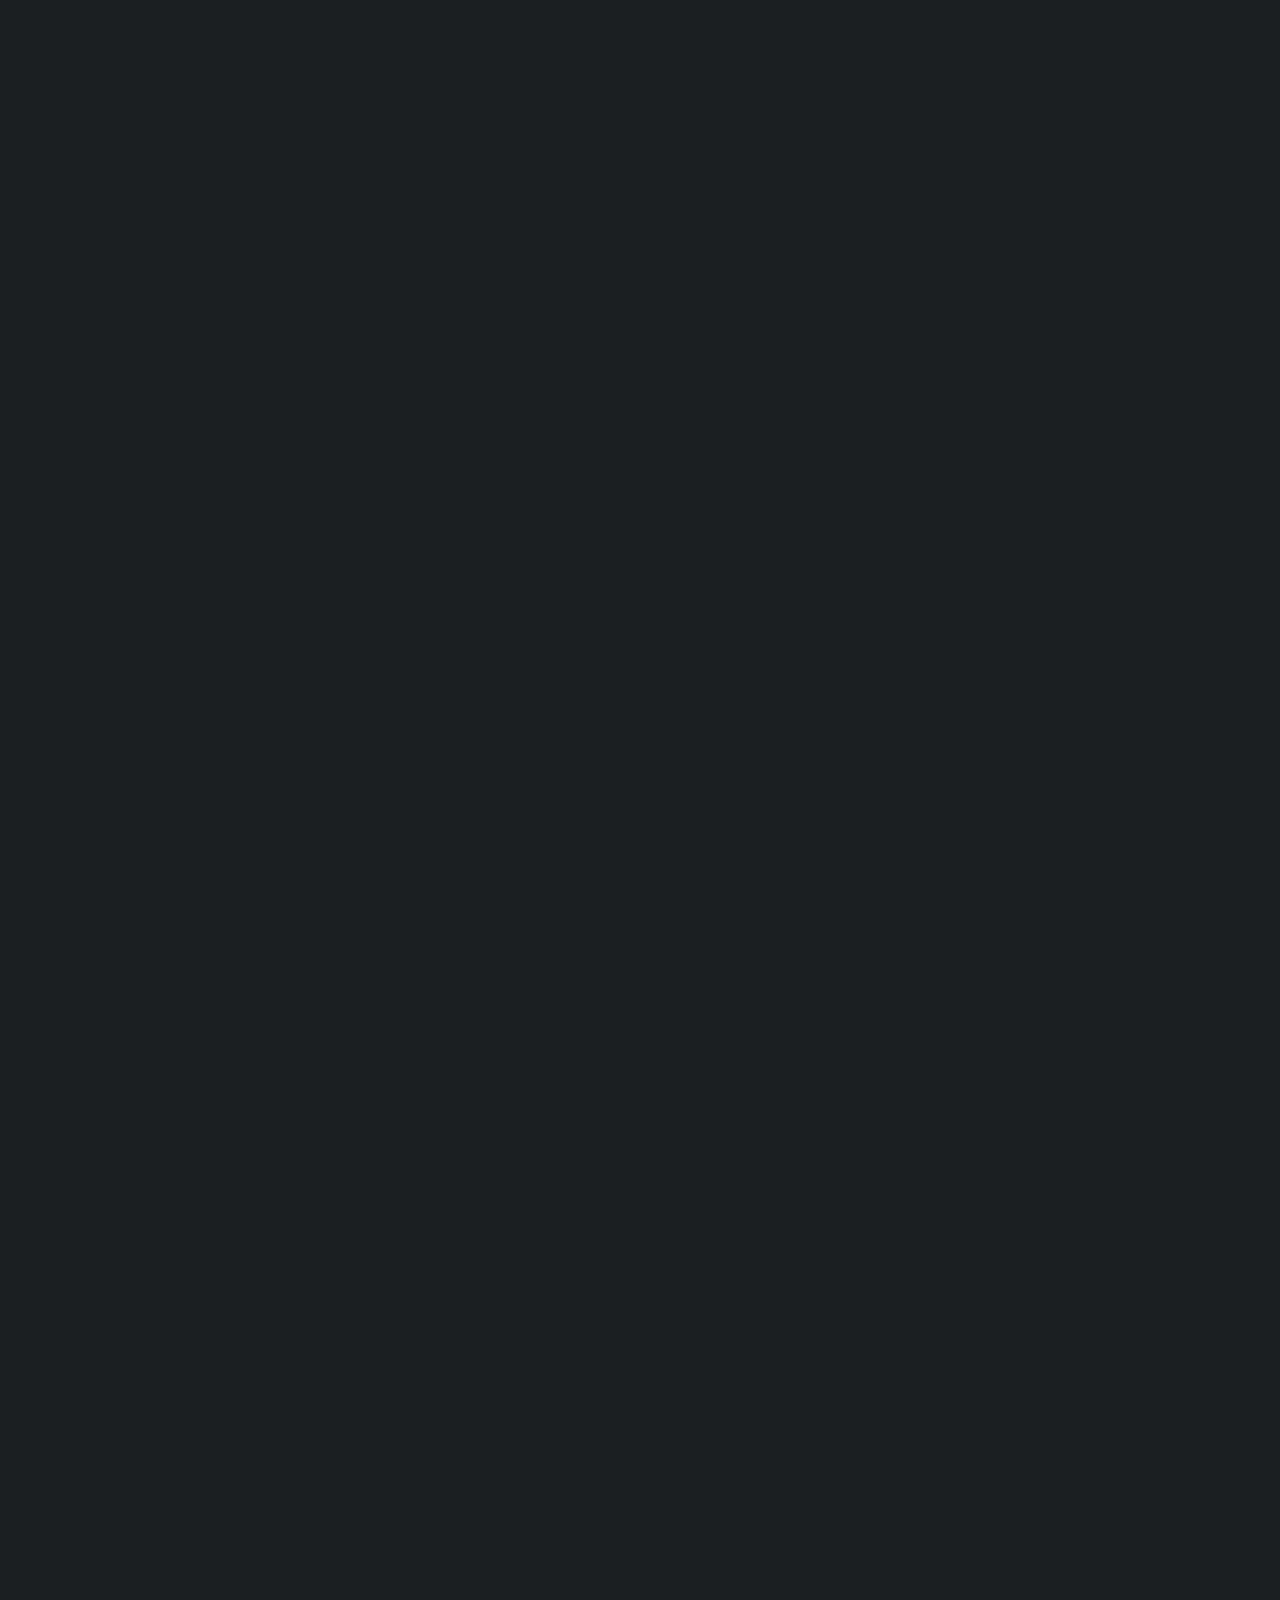
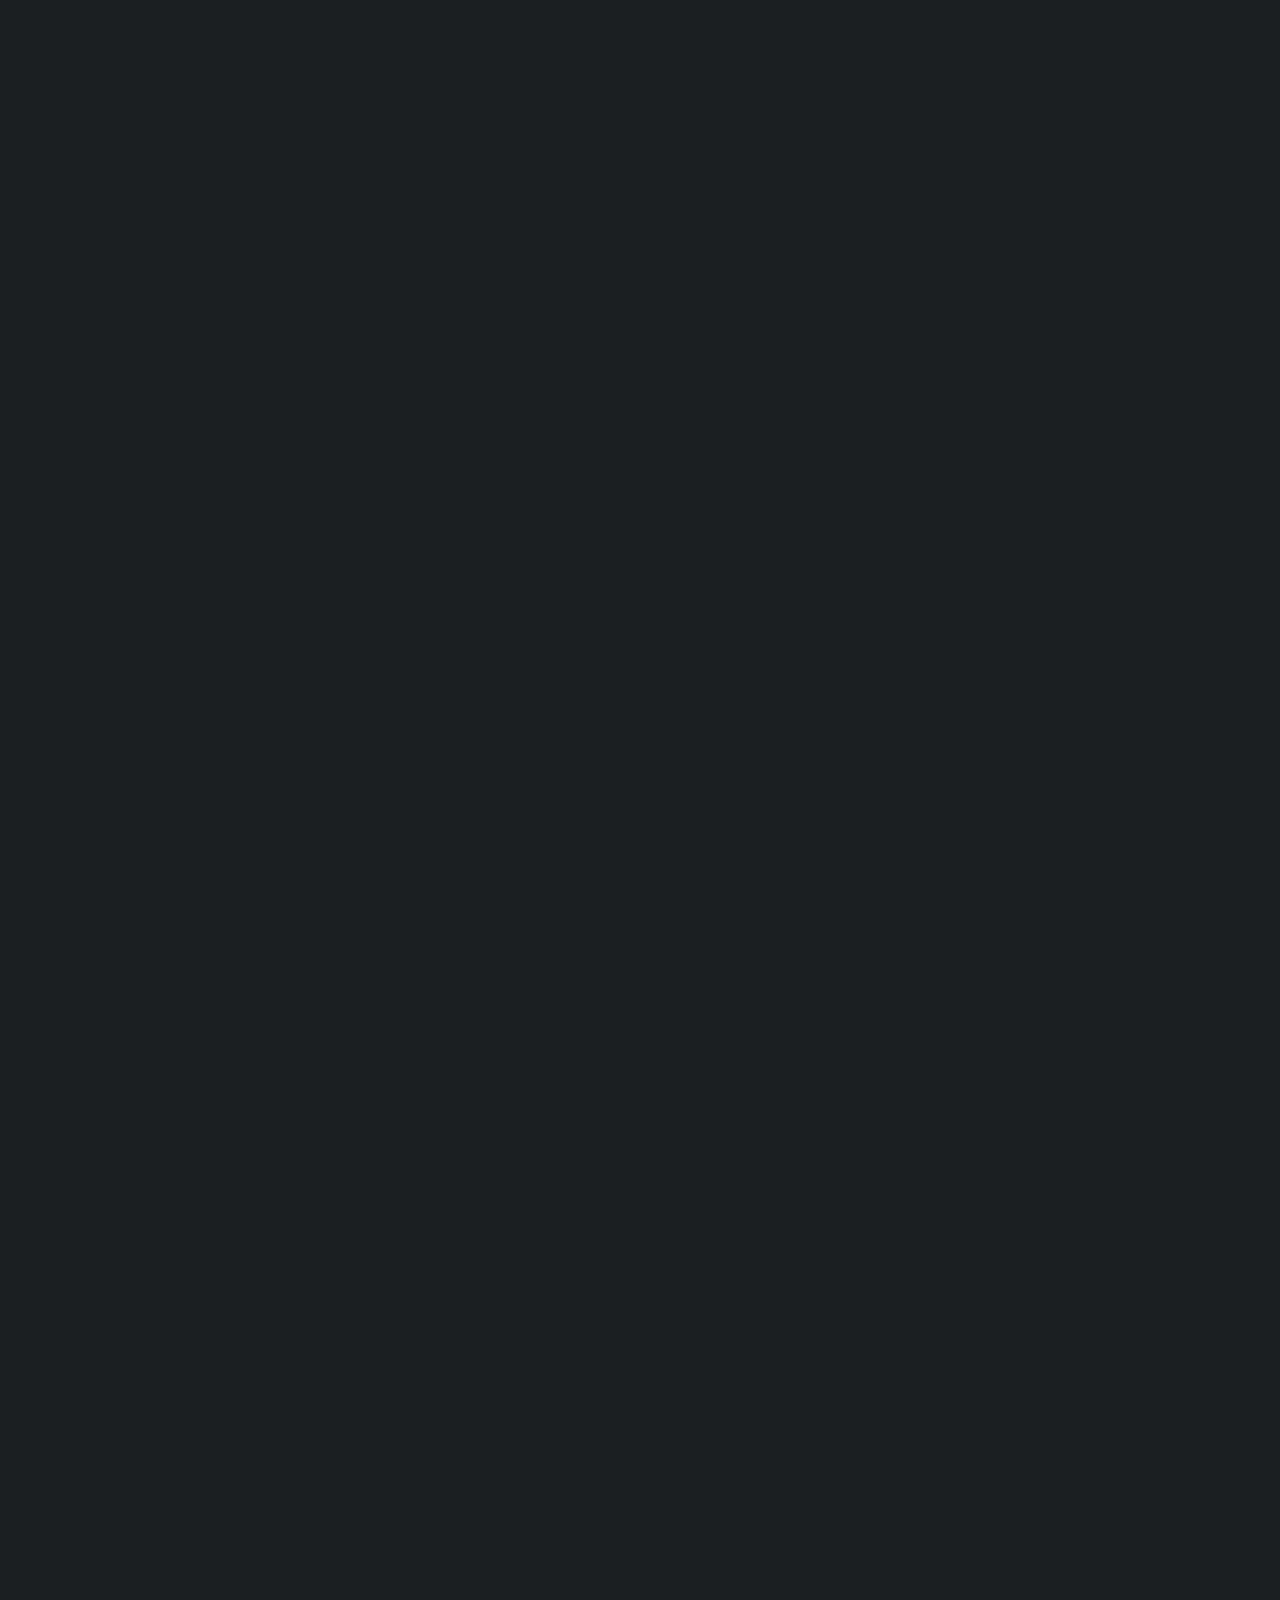
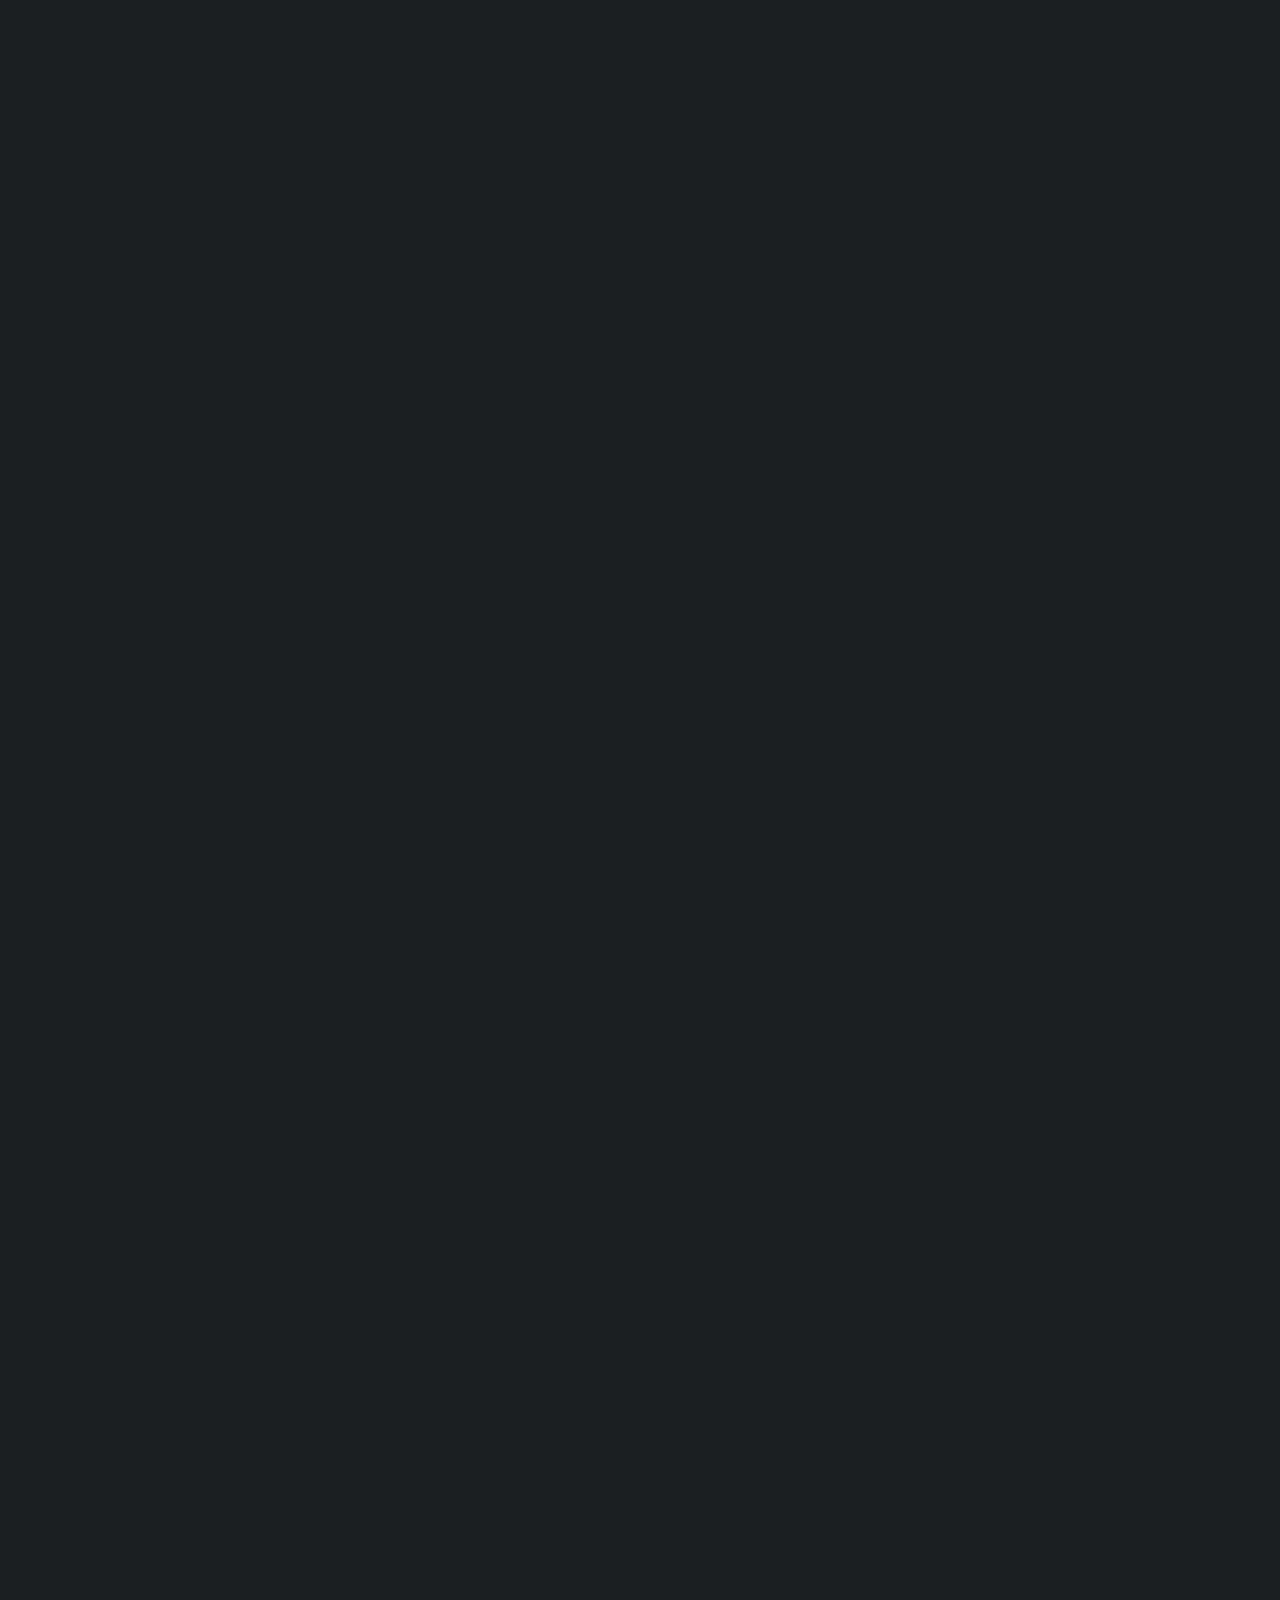
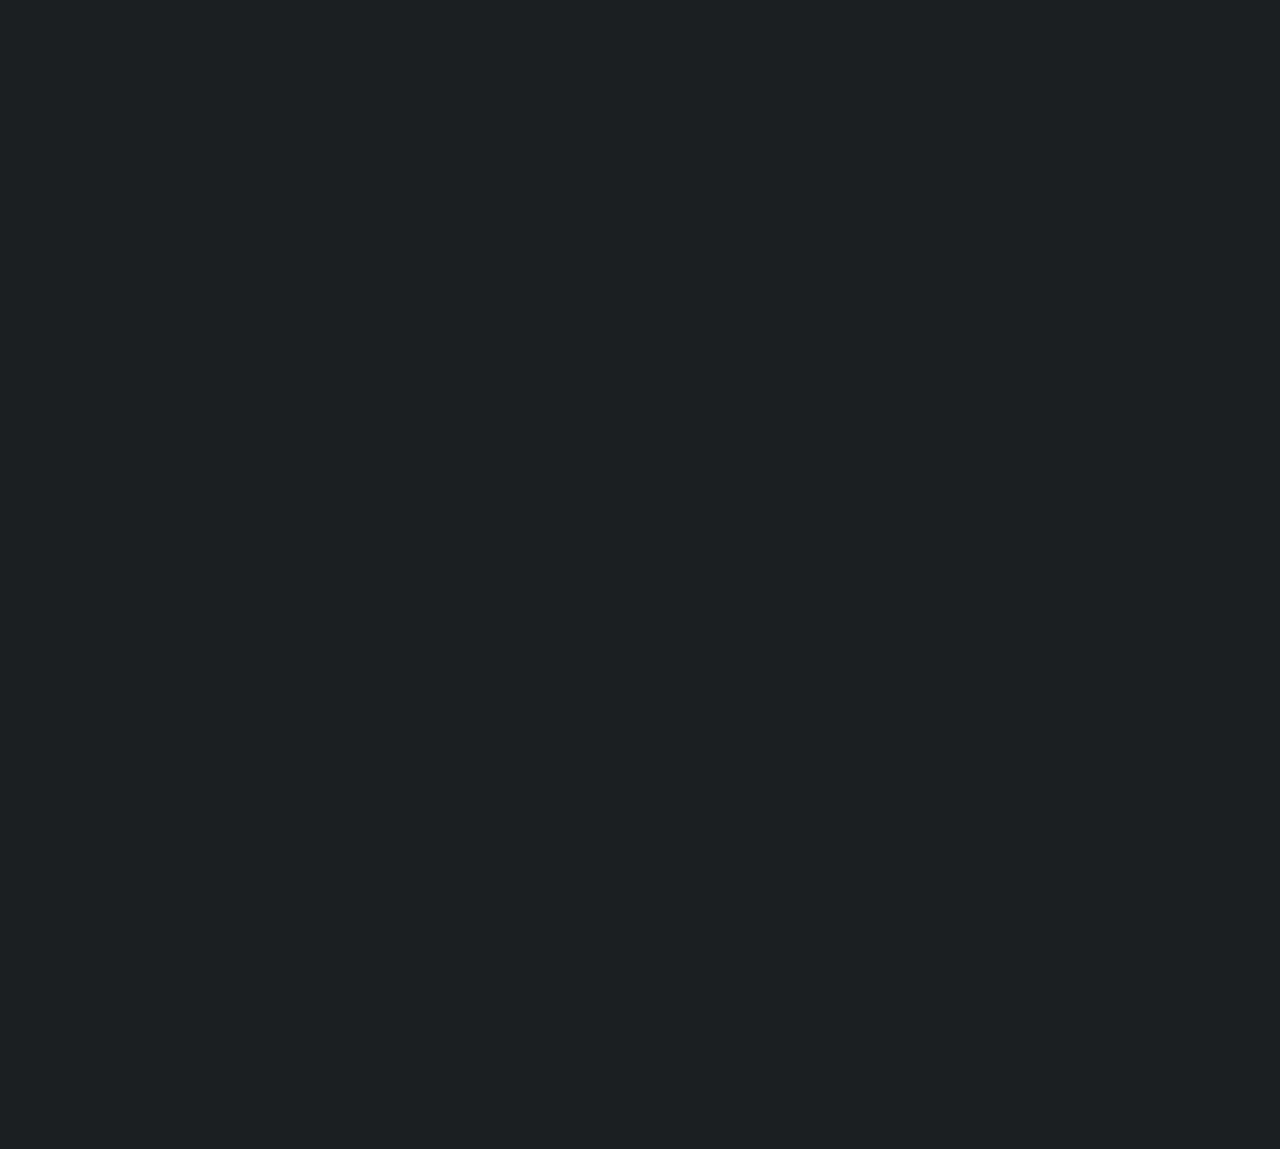
==== commit e2d1ad09: "added new places remove red flag" ====
--- a/index.html
+++ b/index.html
@@ -311,20 +311,6 @@
 								</a>
 							</div>
 
-							<div class="blog", onclick="">
-								<a href="https://medium.com/@menoli.riccardo/4-relationship-red-flags-you-should-not-ignote-fd3d65ecafcf">
-								<img class="image left" src="images/flag.png">
-								<div class="right_blog">
-									<h3 class="work">4 relationship red flags you should not ignote.</h3>
-									<p class="workdate"><i>2023.03.27</i></p>
-									<p>
-										List of red flags you should watch out when you are start dating to avoid future drama.<br>
-										<b>Tag</b> <i>Relationship</i><br>
-									</p>
-								</div>
-								</a>
-							</div>
-
 
 							<div class="blog", onclick="">
 								<a href="https://medium.com/@menoli.riccardo/validation-overdose-thoughts-about-one-of-most-dangerous-and-spread-drug-in-our-time-4d9013ffad1">
@@ -467,6 +453,18 @@
 									<li>
 										<b><a href="https://goo.gl/maps/UebdGjWYrYKQG9y58">Tatra mountains - Hike from Popradské pleso to Batizovské pleso</a></b> - Slovakia 🇸🇰<br>
 										Tatras are very underrated mountains. I was suprised by their beauty. I did this hike in May when lot of snow was still there. I strongly recommend you to be there in the same period. The snow white color makes these mountains special. 
+									</li>
+									<li>
+										<b><a href="https://maps.app.goo.gl/Q1vMLeAWxAb8SDNPA">O circuit - Torres del Paine Patagonia</a></b> - Chile 🇨🇱<br>
+										Hiking and camping for 8 days in the harsh Pataognia weather is not for everyone. You have to fight against wind, snow, heavy rains and hunger. But you'll be rewarded with amazing mountain views, neverending glaciers and new frieds. It is not just a trip, it is also an internal journey.
+									</li>
+									<li>
+										<b><a href="https://maps.app.goo.gl/zekVyAnafoxgs5Hu7">Puna - Tollar Grande</a></b> - Argentina 🇦🇷<br>
+										Puna is a dry desert in the border between Argetina, Bolivia and Chile. It is famous in Argentina due to the litium mines. Icas thought that this place was the land of their gods. No tourists come here, there are only tiny villages of miners. No animals, no tree. The condiations are too harsh for life. If you feel in the moon here.
+									</li>
+									<li>
+										<b><a href="https://maps.app.goo.gl/ZKcAAFeM1mA9pvHS9">Quebrada de las Señoritas - Tilcara</a></b> - Argentina 🇦🇷<br>
+										La Quebrada de las Señoritas is a track in the middle of red giant canyons rock desert area outside of Uquia, in the northern Argentina province of Jujuy.
 									</li>
 								</ul>
 							</p>
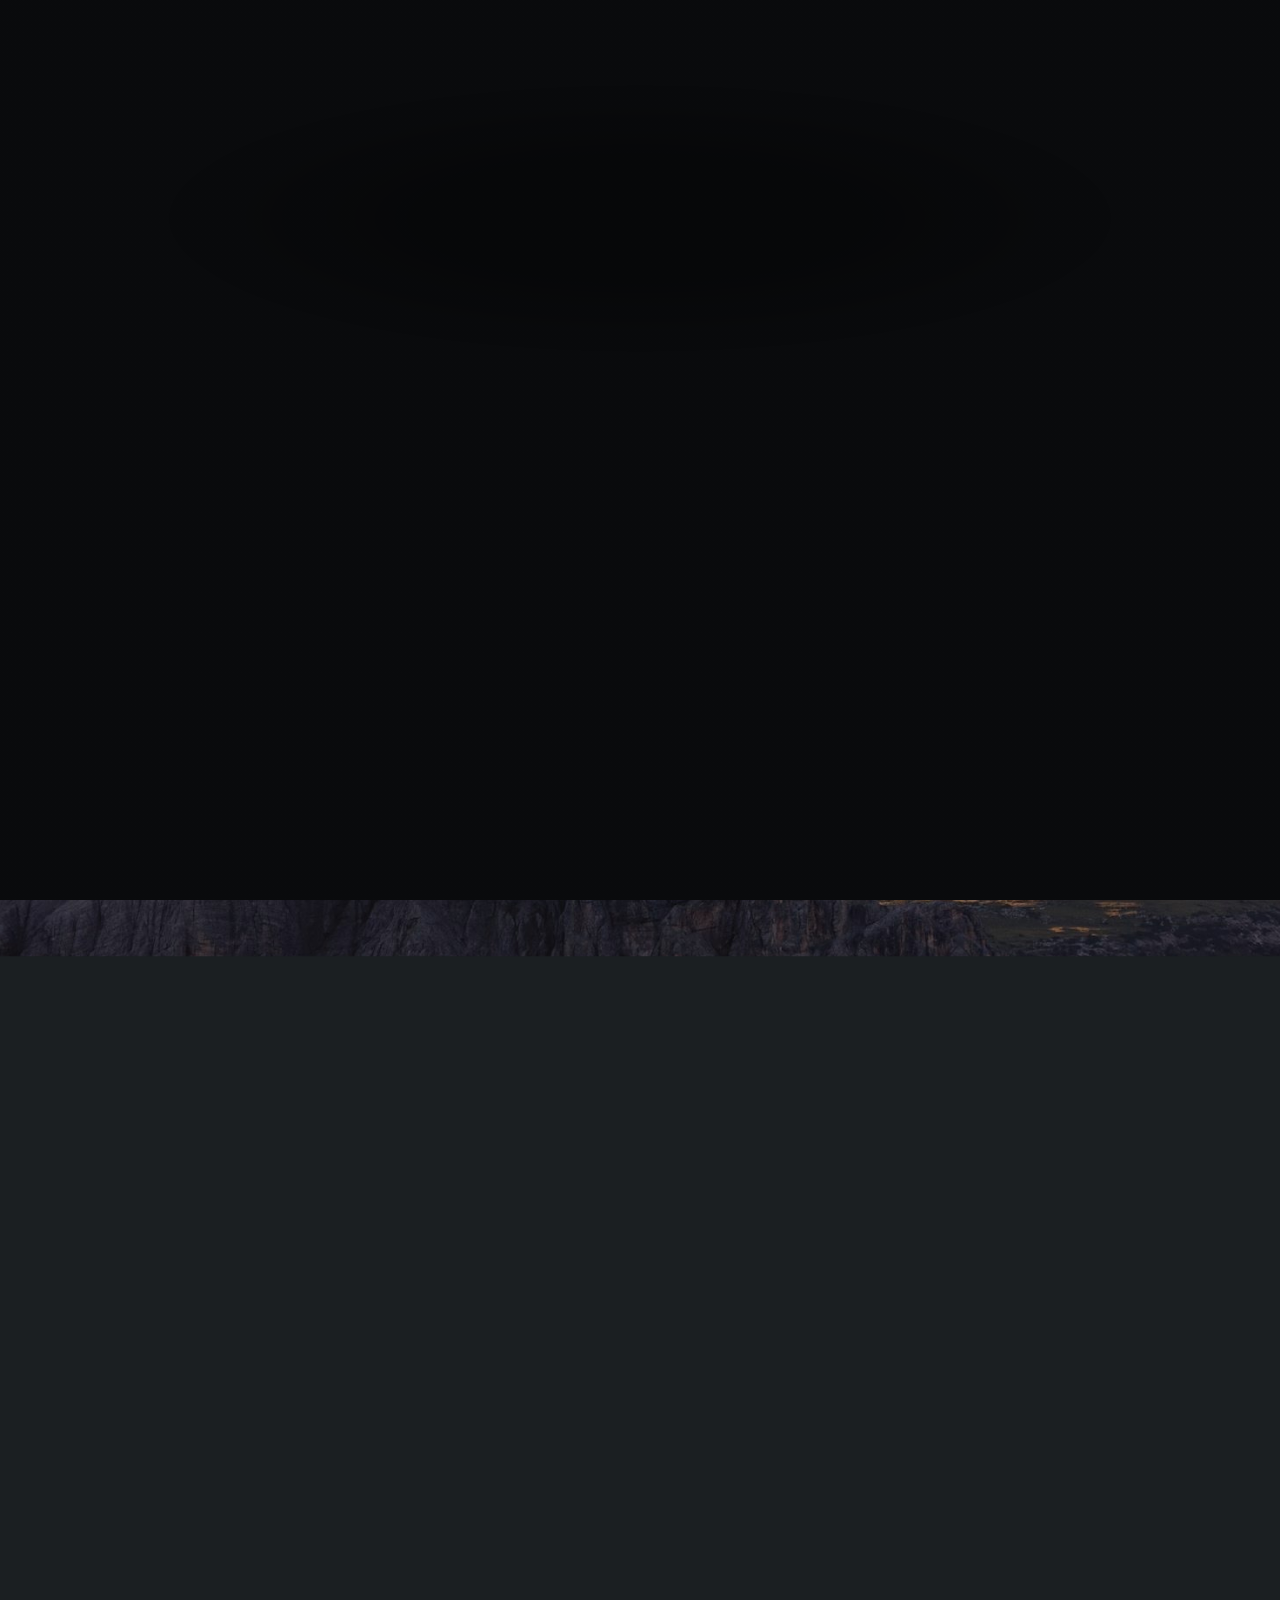
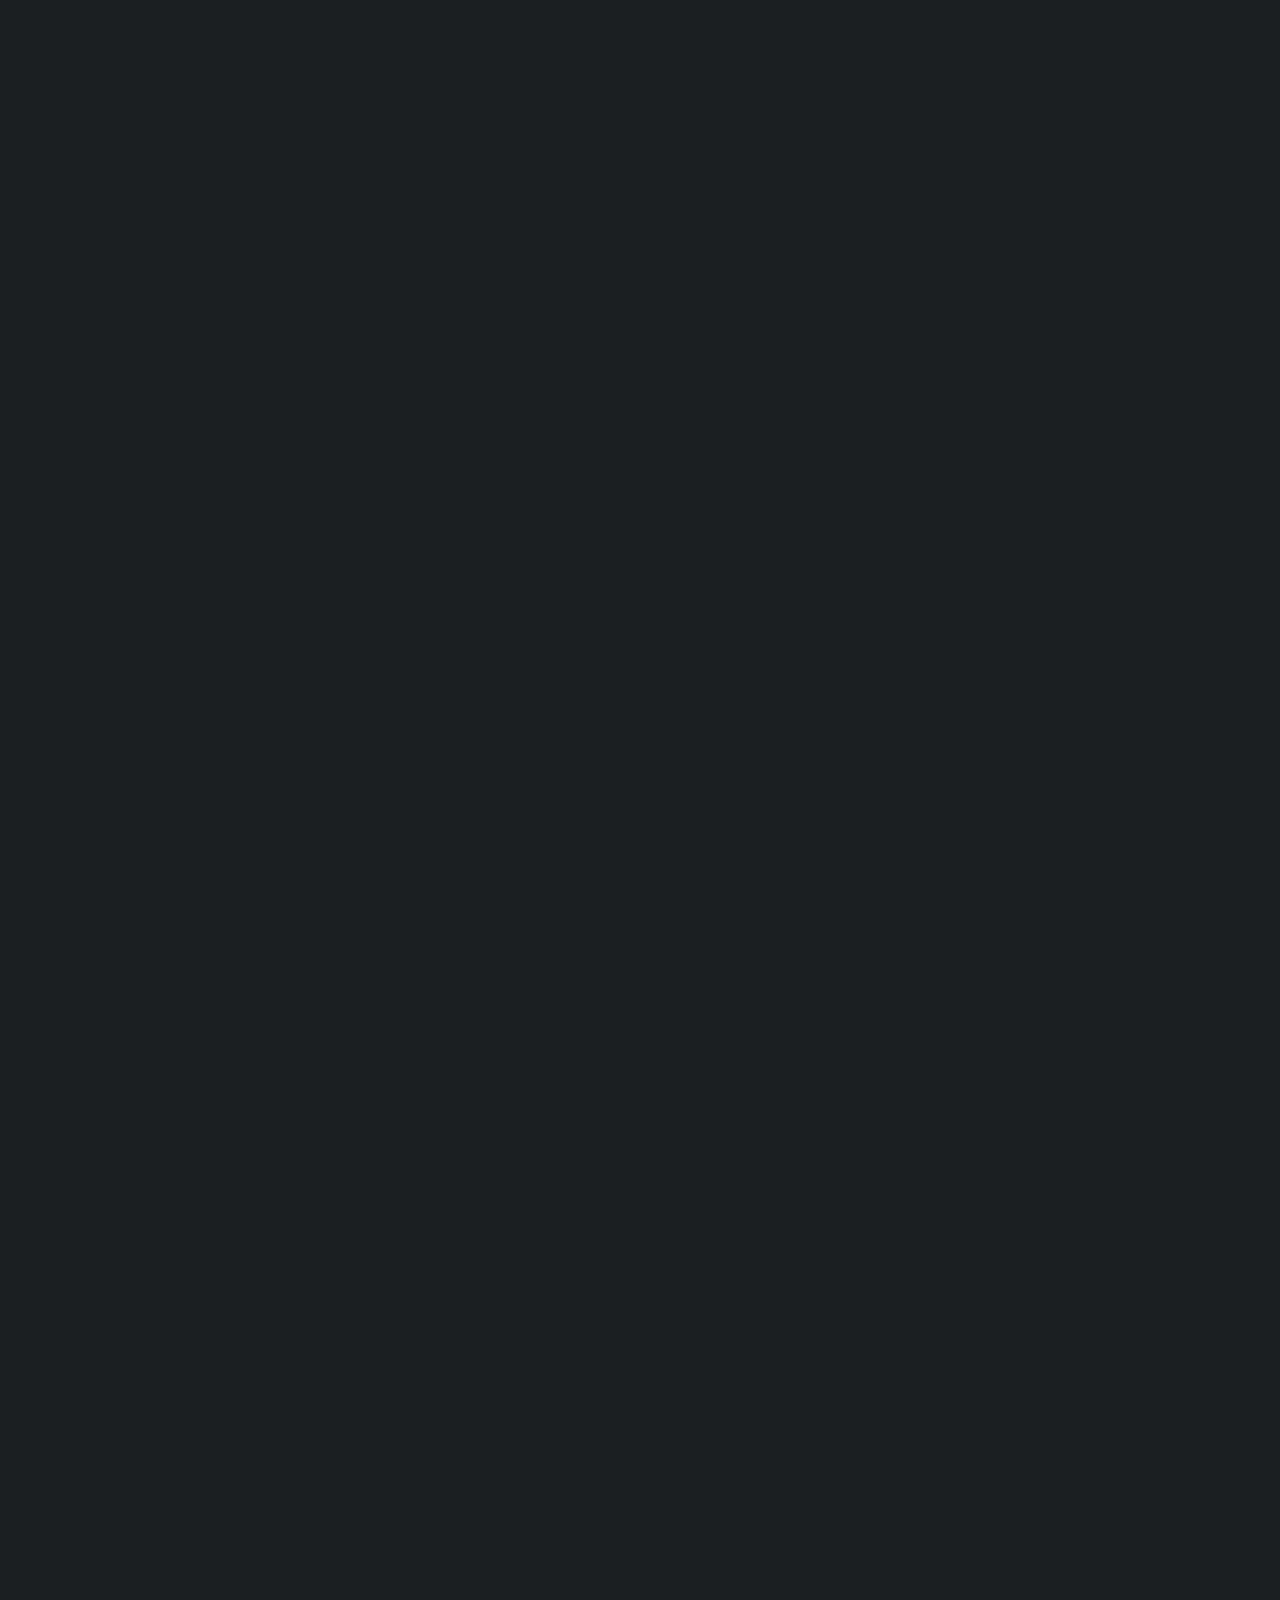
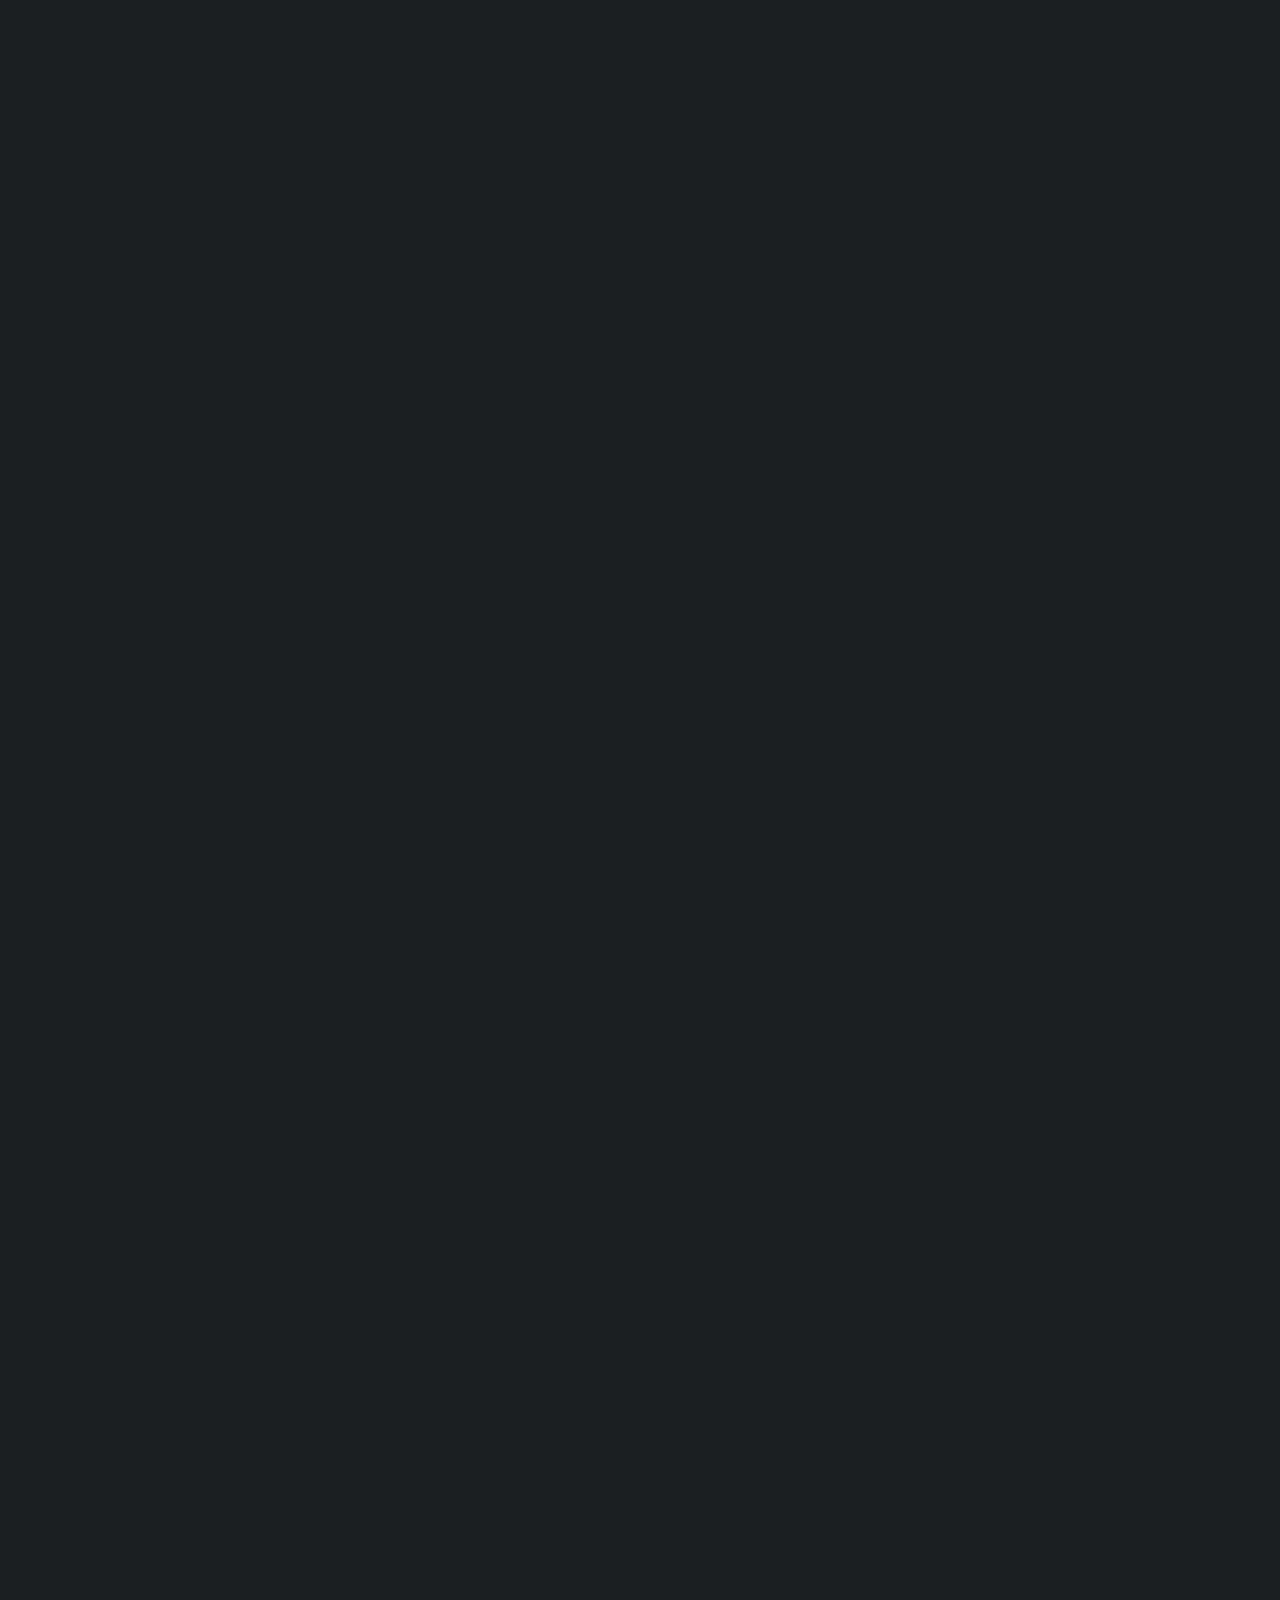
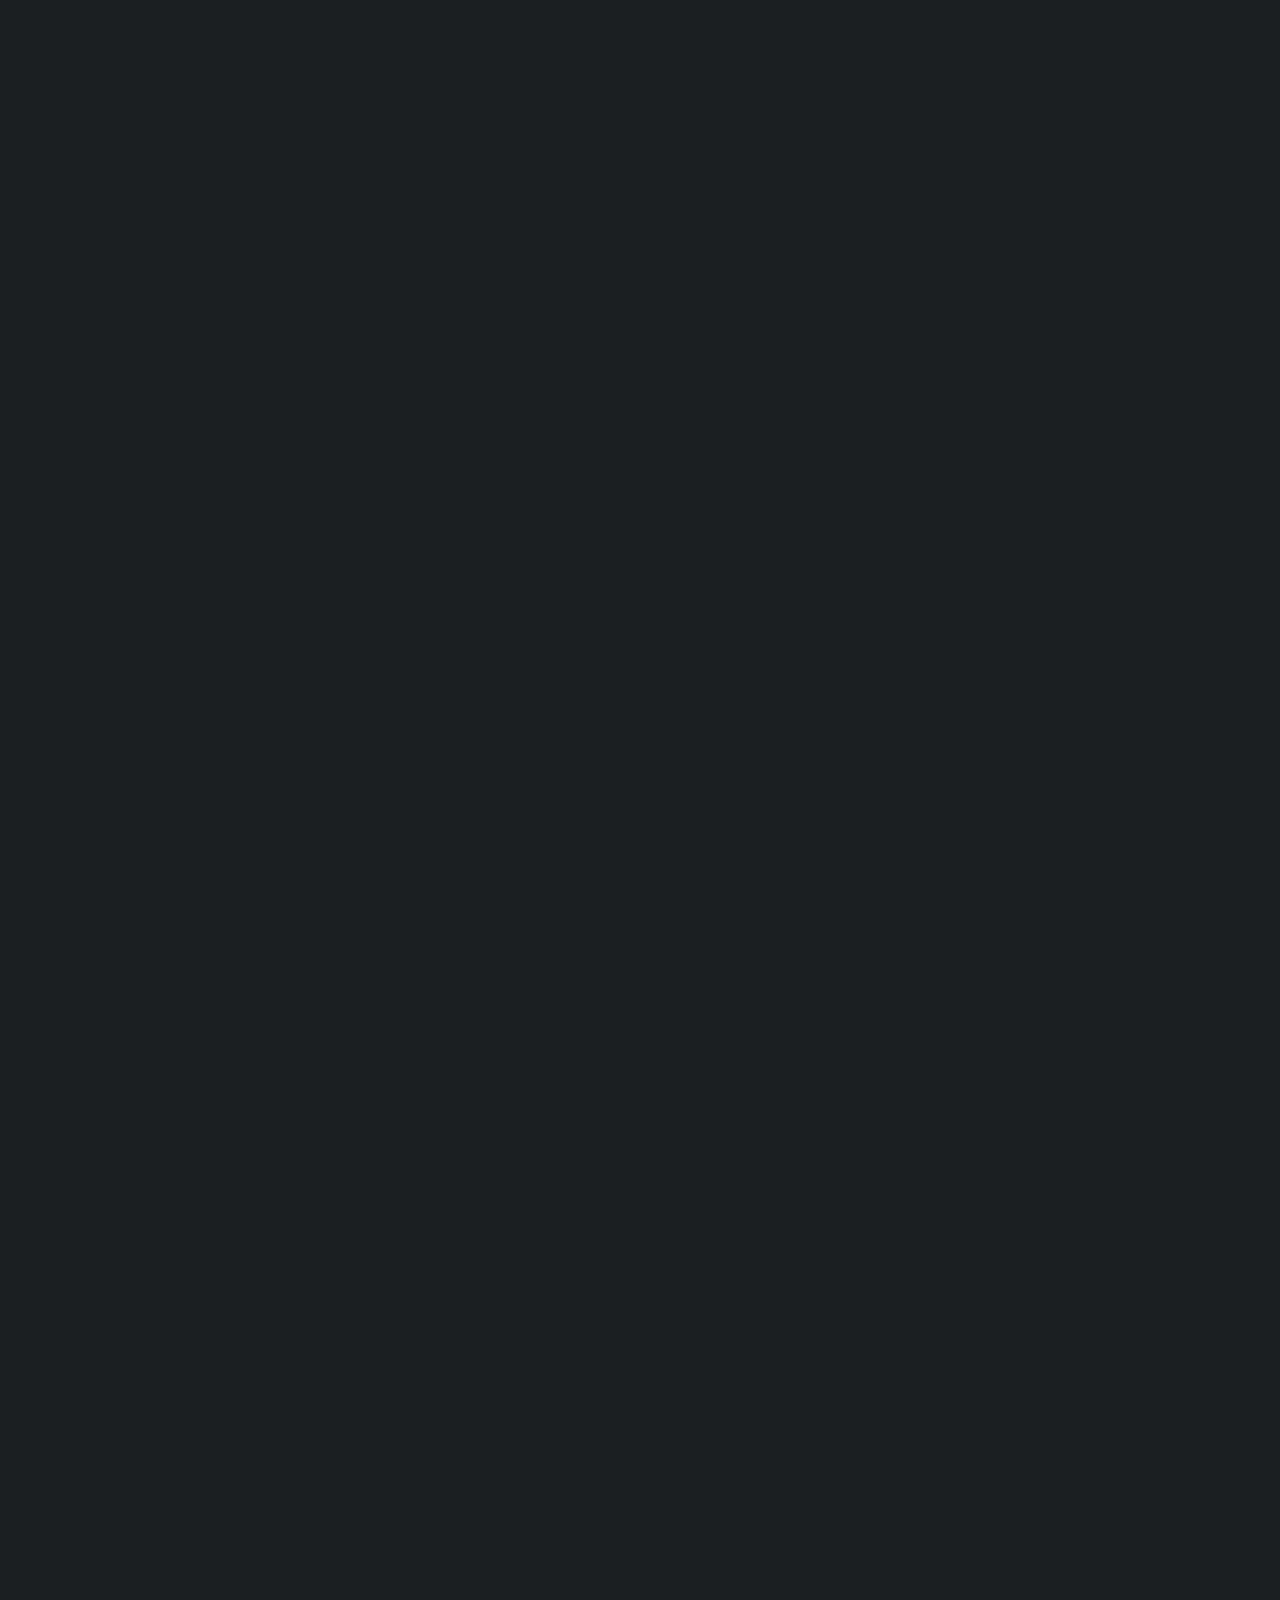
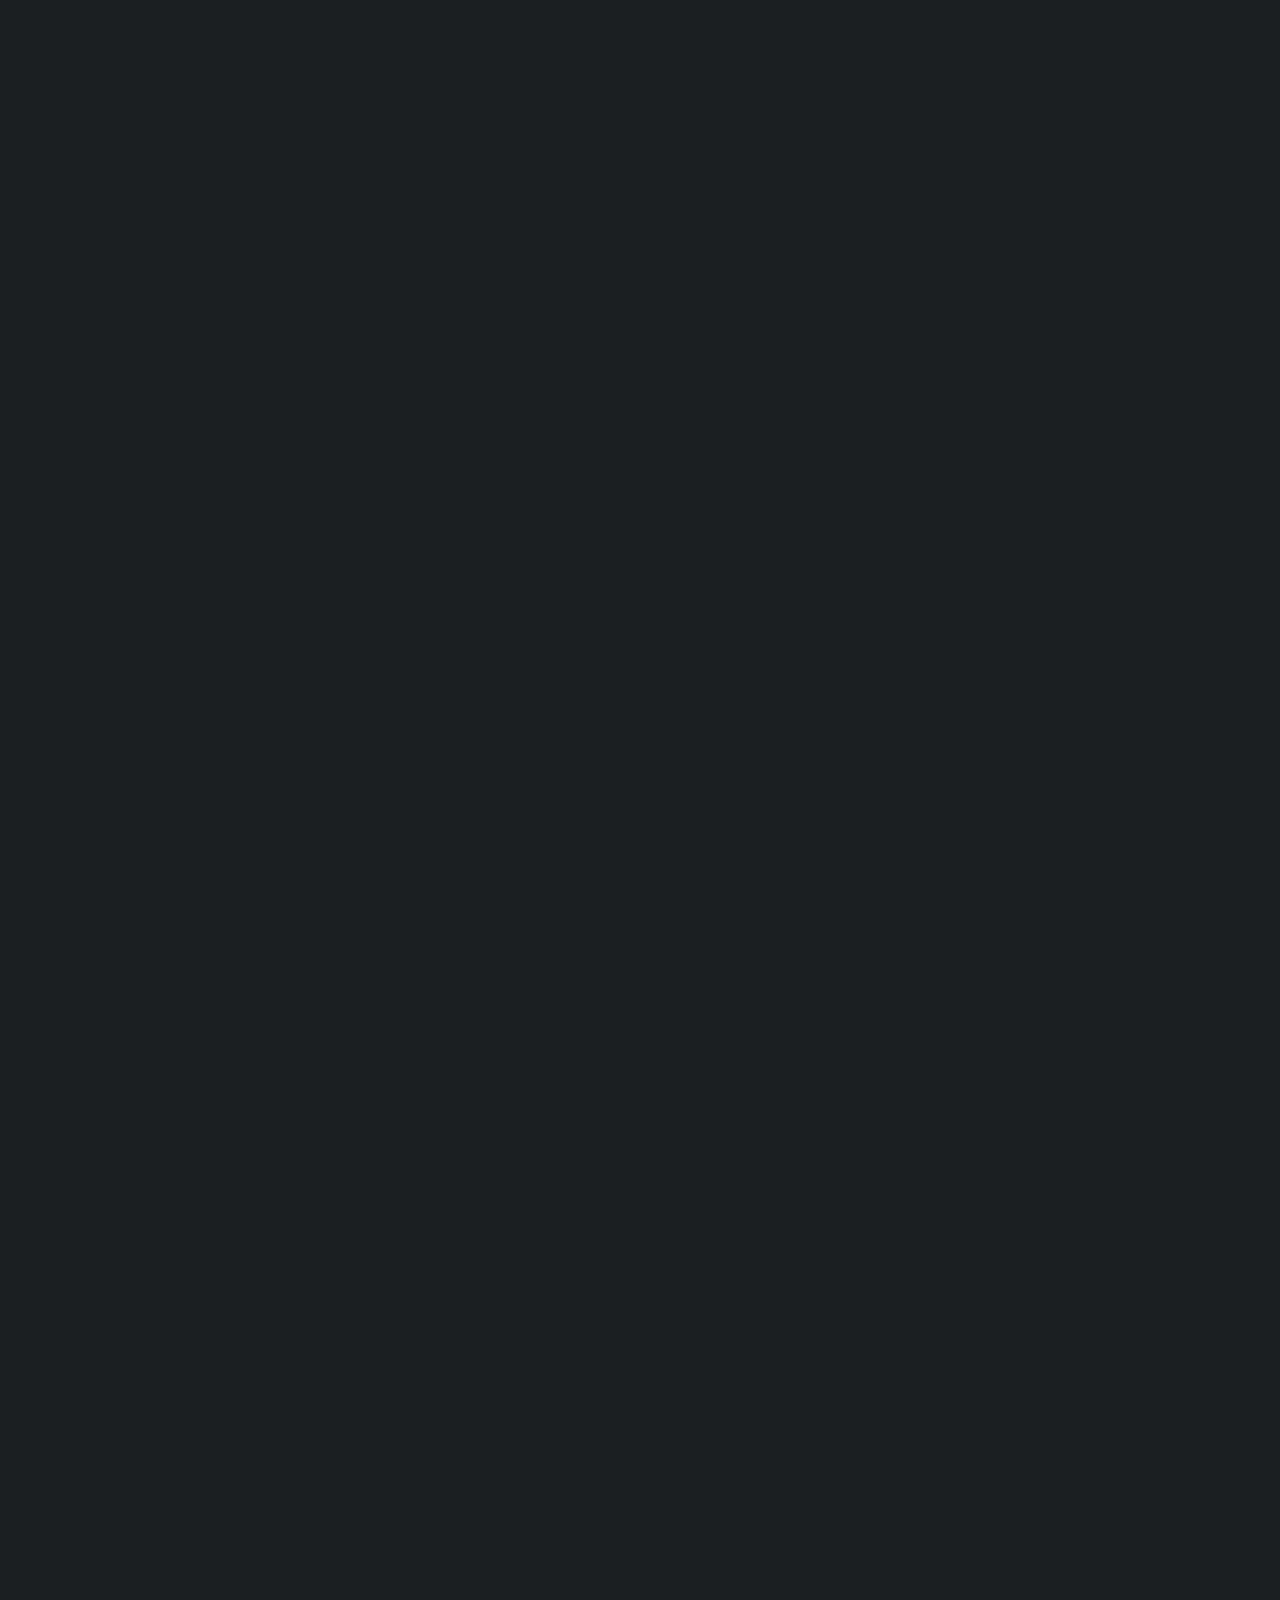
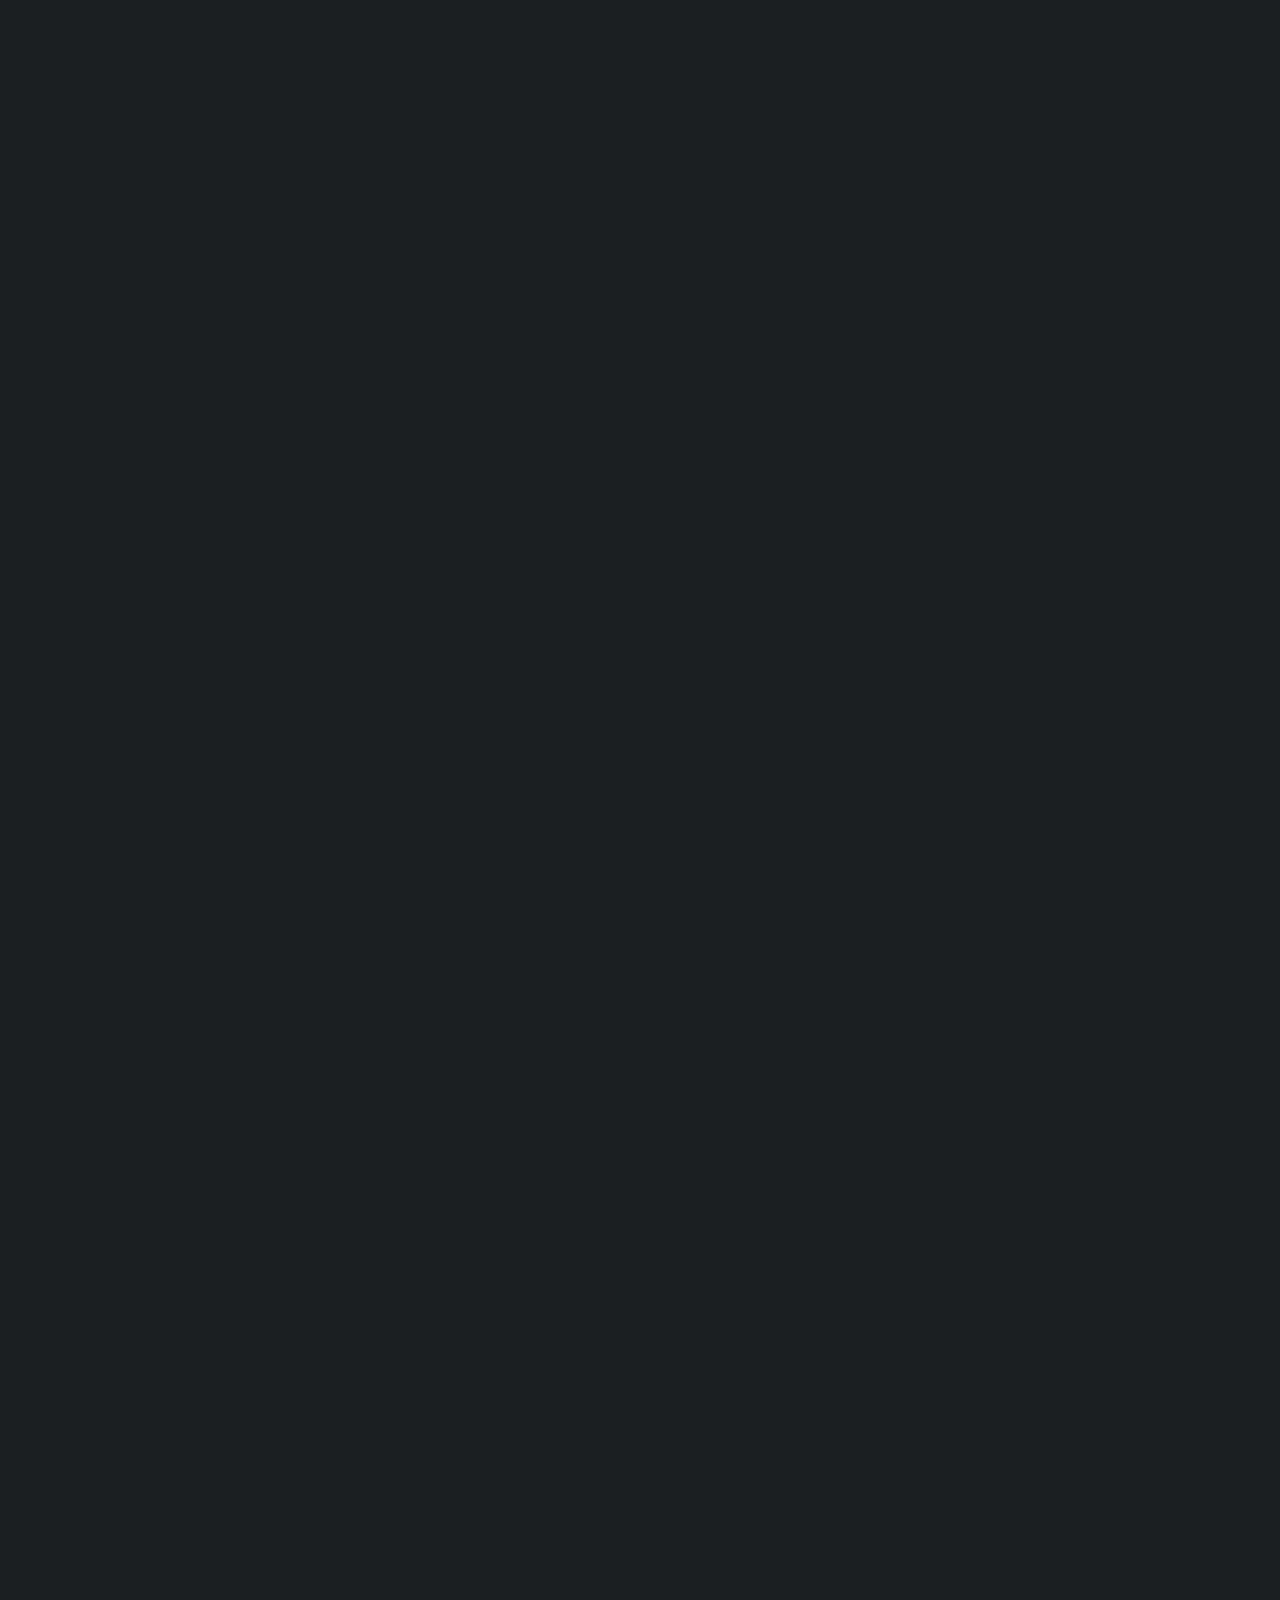
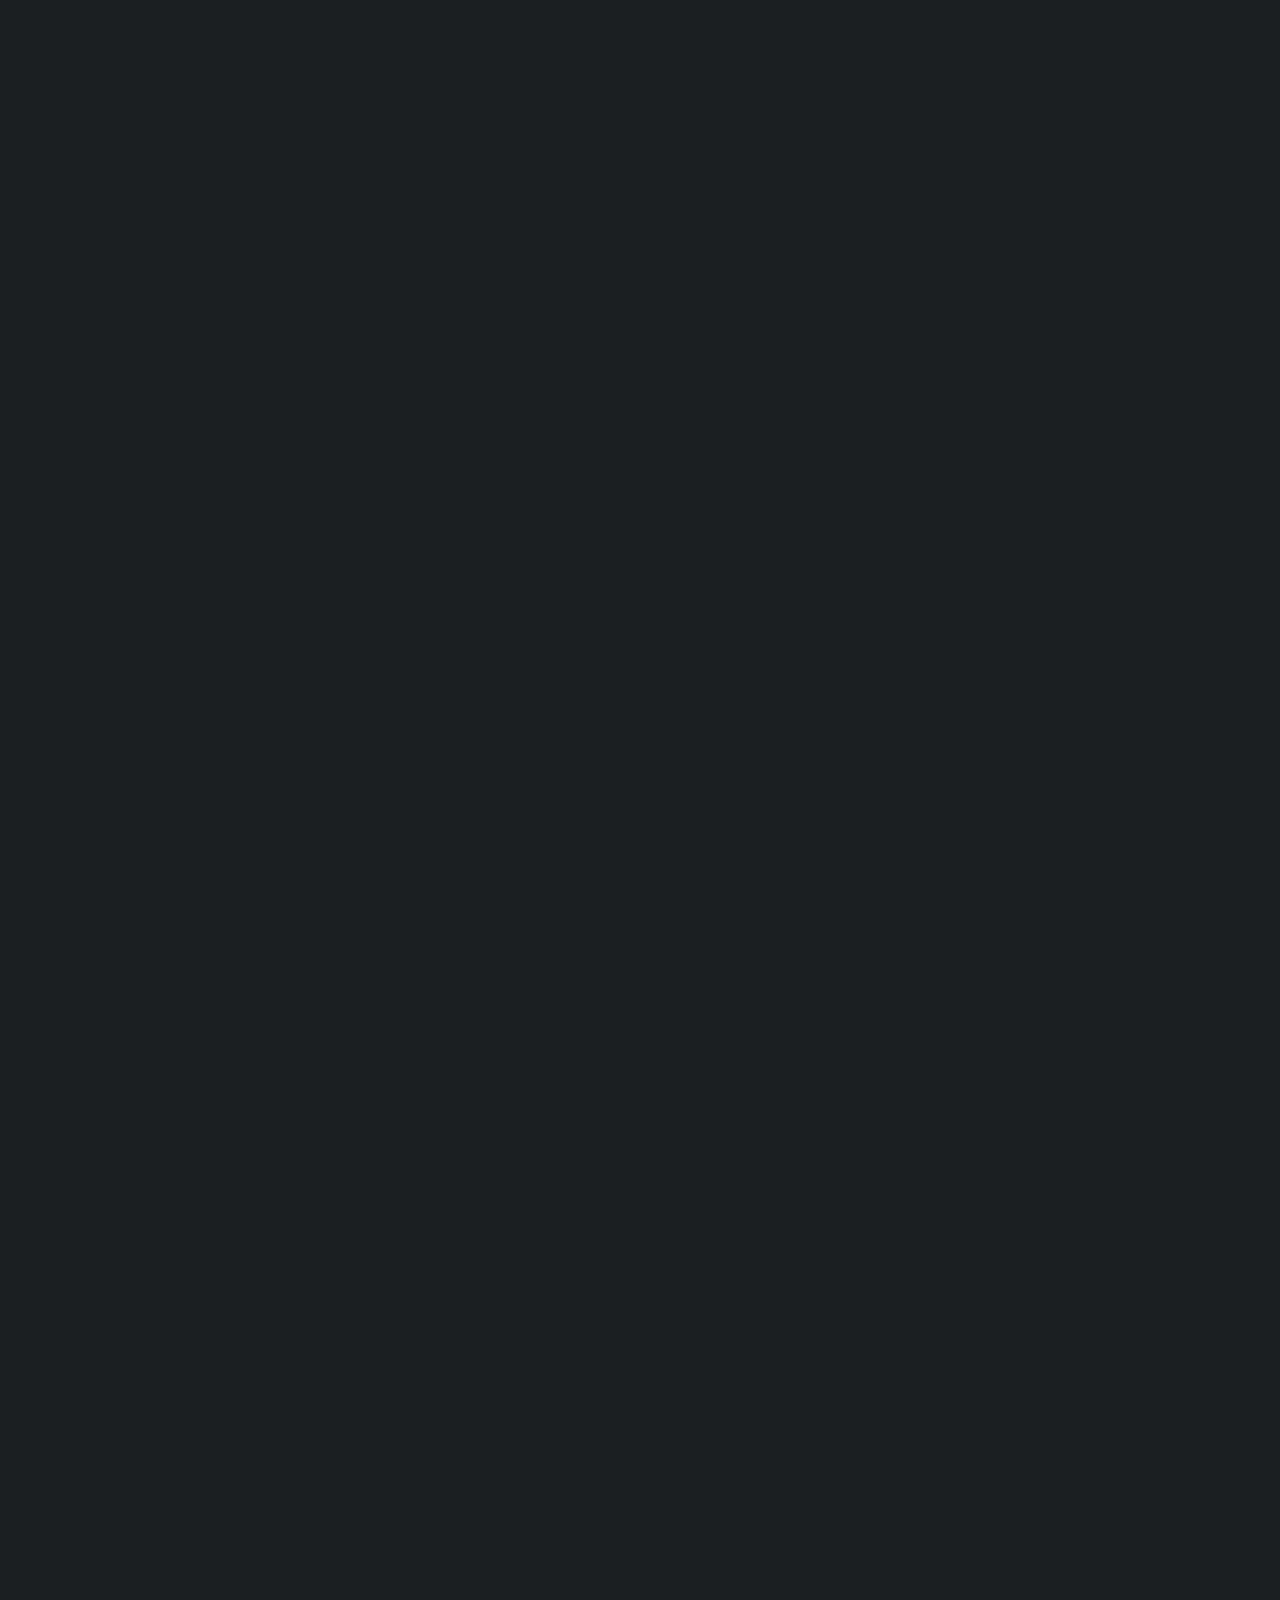
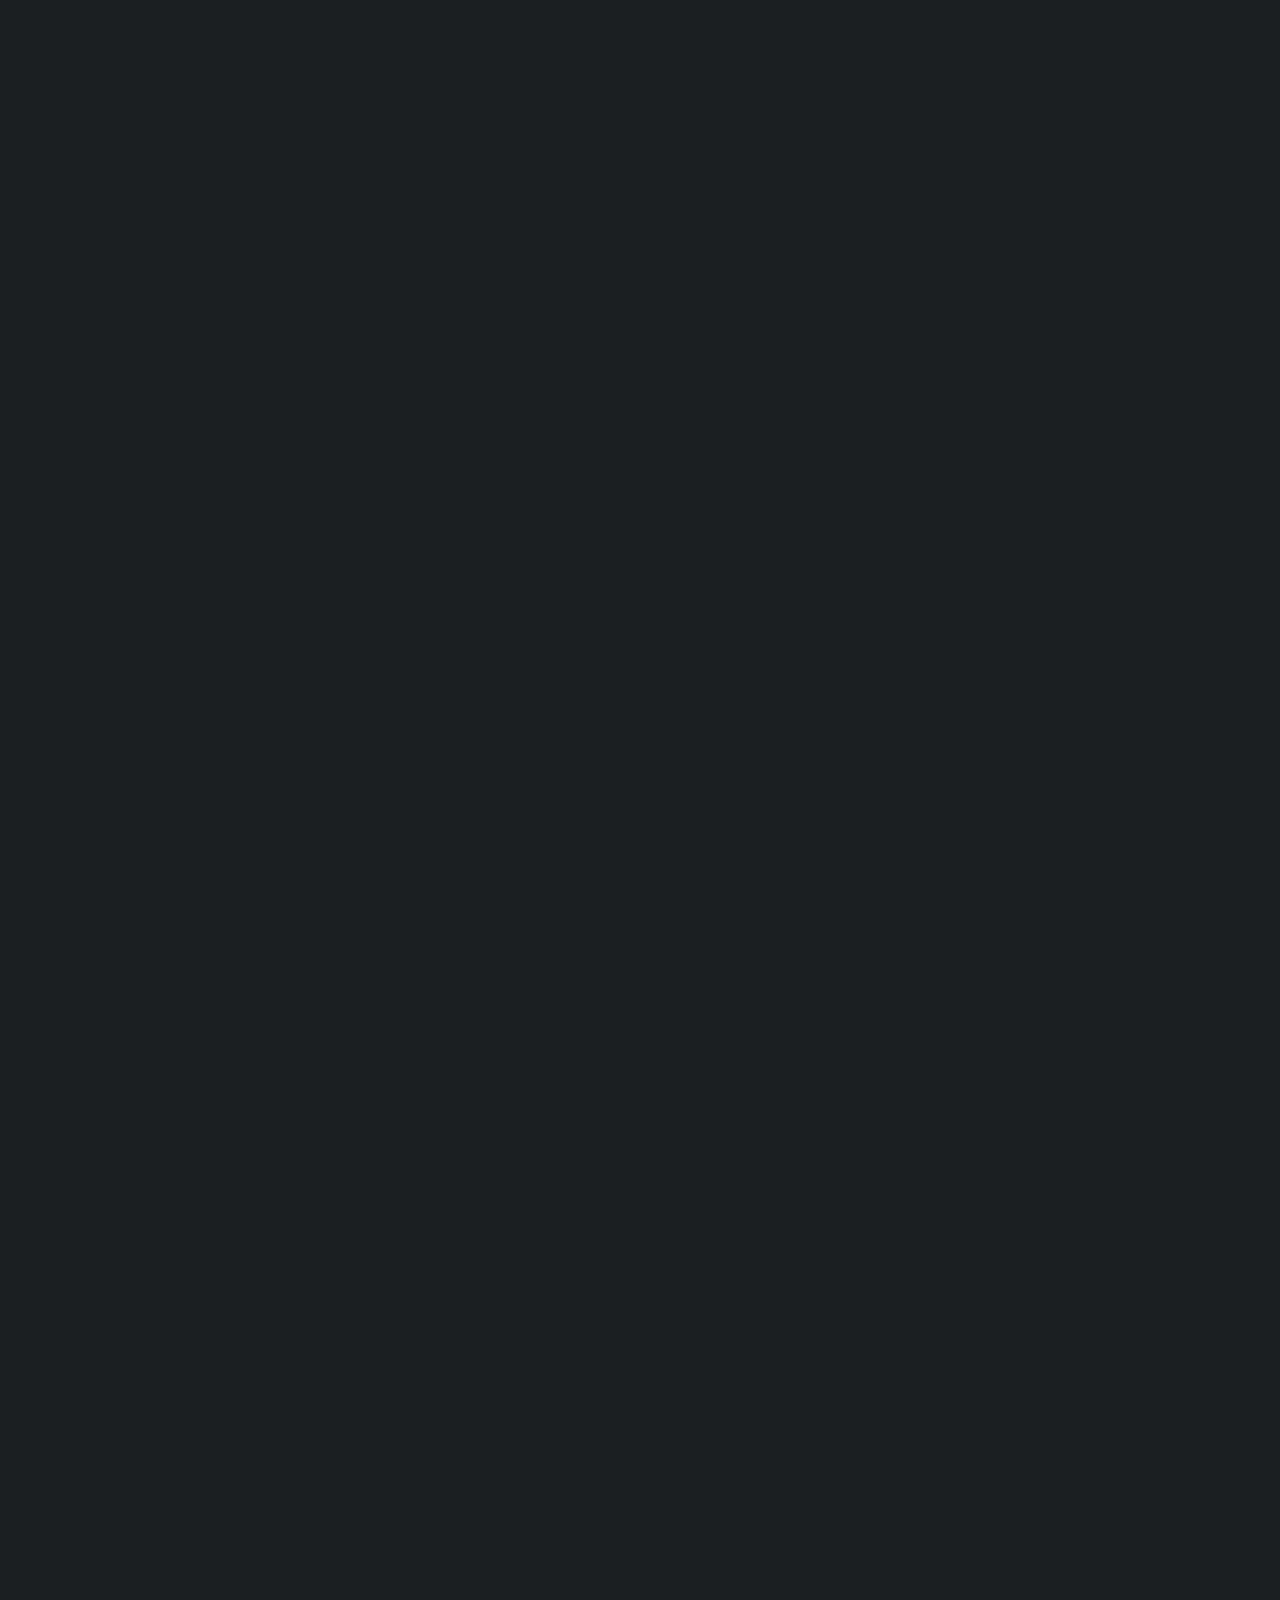
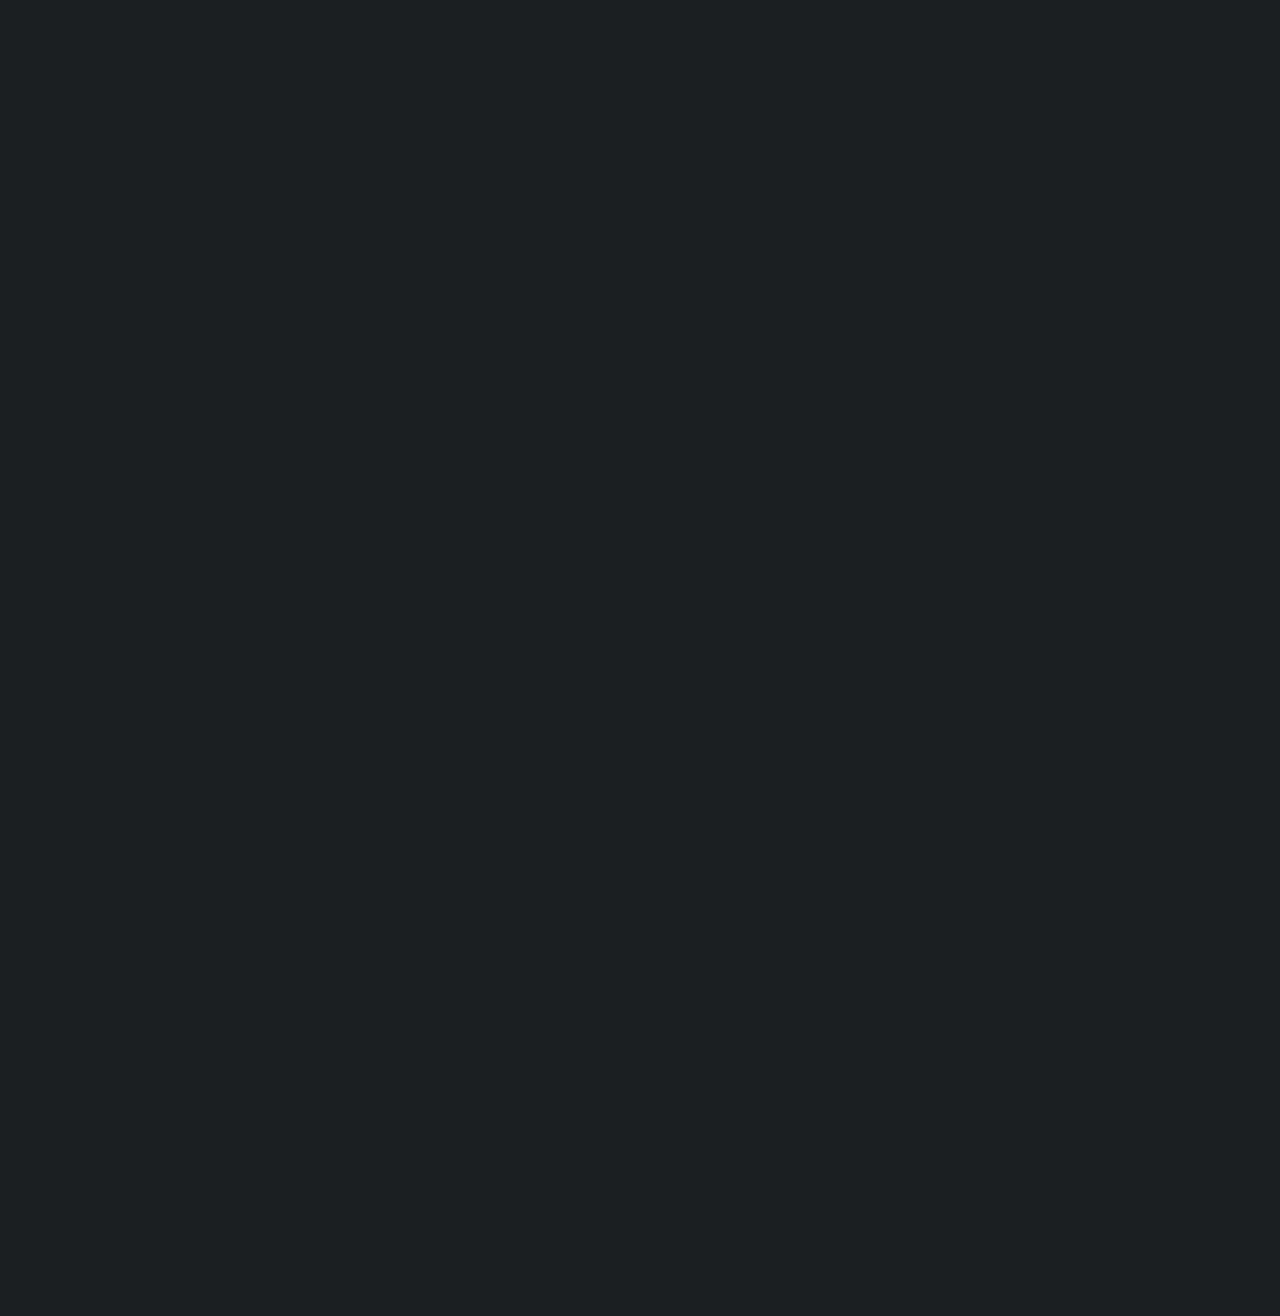
==== commit dad6da41: "add news alert projct" ====
--- a/index.html
+++ b/index.html
@@ -30,7 +30,7 @@
 								<p>
                                     Italian data scientist living abroad.<br>
                                     I'm fond of self-development, nature, and art.<br>
-                                    You'd probably find me in a laptop-friendly bar, in a gym, or on a hiking trip. Occasionally, I can pop out in art galleries or theatres.<br>
+                                    You'd probably find me in a laptop-friendly bar, in a gym, or on a bikeing/hiking trip. Occasionally, I can pop out in art galleries or theatres.<br>
                                     I value honesty, enthusiasm, and human connection.
 								</p>
 								<p>
@@ -109,14 +109,24 @@
 						<!-- Projects -->
 						<article id="projects">
 							<h2 class="major">Projects</h2>
-							<p>Here you can find a list of project I've worked on in my carrer, undiversity, or free time.</p>
+							<p>Here you can find a list of projects I've worked on in my carrer, during the univeristy, or in my free time.</p>
 
 							
 							<div>
+								<img class="image left" src="images/newspaper.png">
+								<div class="right_blog">
+									<h3 class="work">Generative AI News Alert</h3>
+									<p class="workdate"><i>Dec 2023 - Now</i> --- <i>Project done @The Adecco Group</i> --- <i>Team members: 2</i></p>
+									<p>
+										An AI-powered application extracts relevant news regarding clients and prospects, applies generative AI to summarise and tag the news. The relevant salespeople are then notified by email with the summaries..<br>
+										<b>Skills</b> <i>Python - DataBriks - ChatGPT</i>
+									</p>
+								</div>
+
 								<img class="image left" src="images/jobs.png">
 								<div class="right_blog">
 									<h3 class="work">JOB TITLES AND SKILLS ONOTOLOGY</h3>
-									<p class="workdate"><i>Apr 2020 - Now</i> --- <i>Project done @The Adecco Group</i> --- <i>Team members: 5+</i></p>
+									<p class="workdate"><i>Apr 2020 - May 2023</i> --- <i>Project done @The Adecco Group</i> --- <i>Team members: 5+</i></p>
 									<p>
 										The ontology is a mathematical space able to represent the relationships and distances among skills and job titles. We developed a service able to normalize input raw skills/job titles, output the most similar skills/job titles and suggest which are the most relevant skills given a job title. The ontology is based both on NLP and graph theory. The service is available through an API. The ontology is the backbone of the semantic matching search. The semantic matching search was rolled out in the LHH app in the US. Compared to the previous matching solution, it almost <b>doubled the conversion rate</b> of candidates searching for a job in the app. The challenge for 2023 is adoption in other languages and business units.<br>
 										<b>Skills</b> <i>Python - Pandas - NLP - GraphTheory - Node2Vec - Transformers - Flask - Azure</i>
